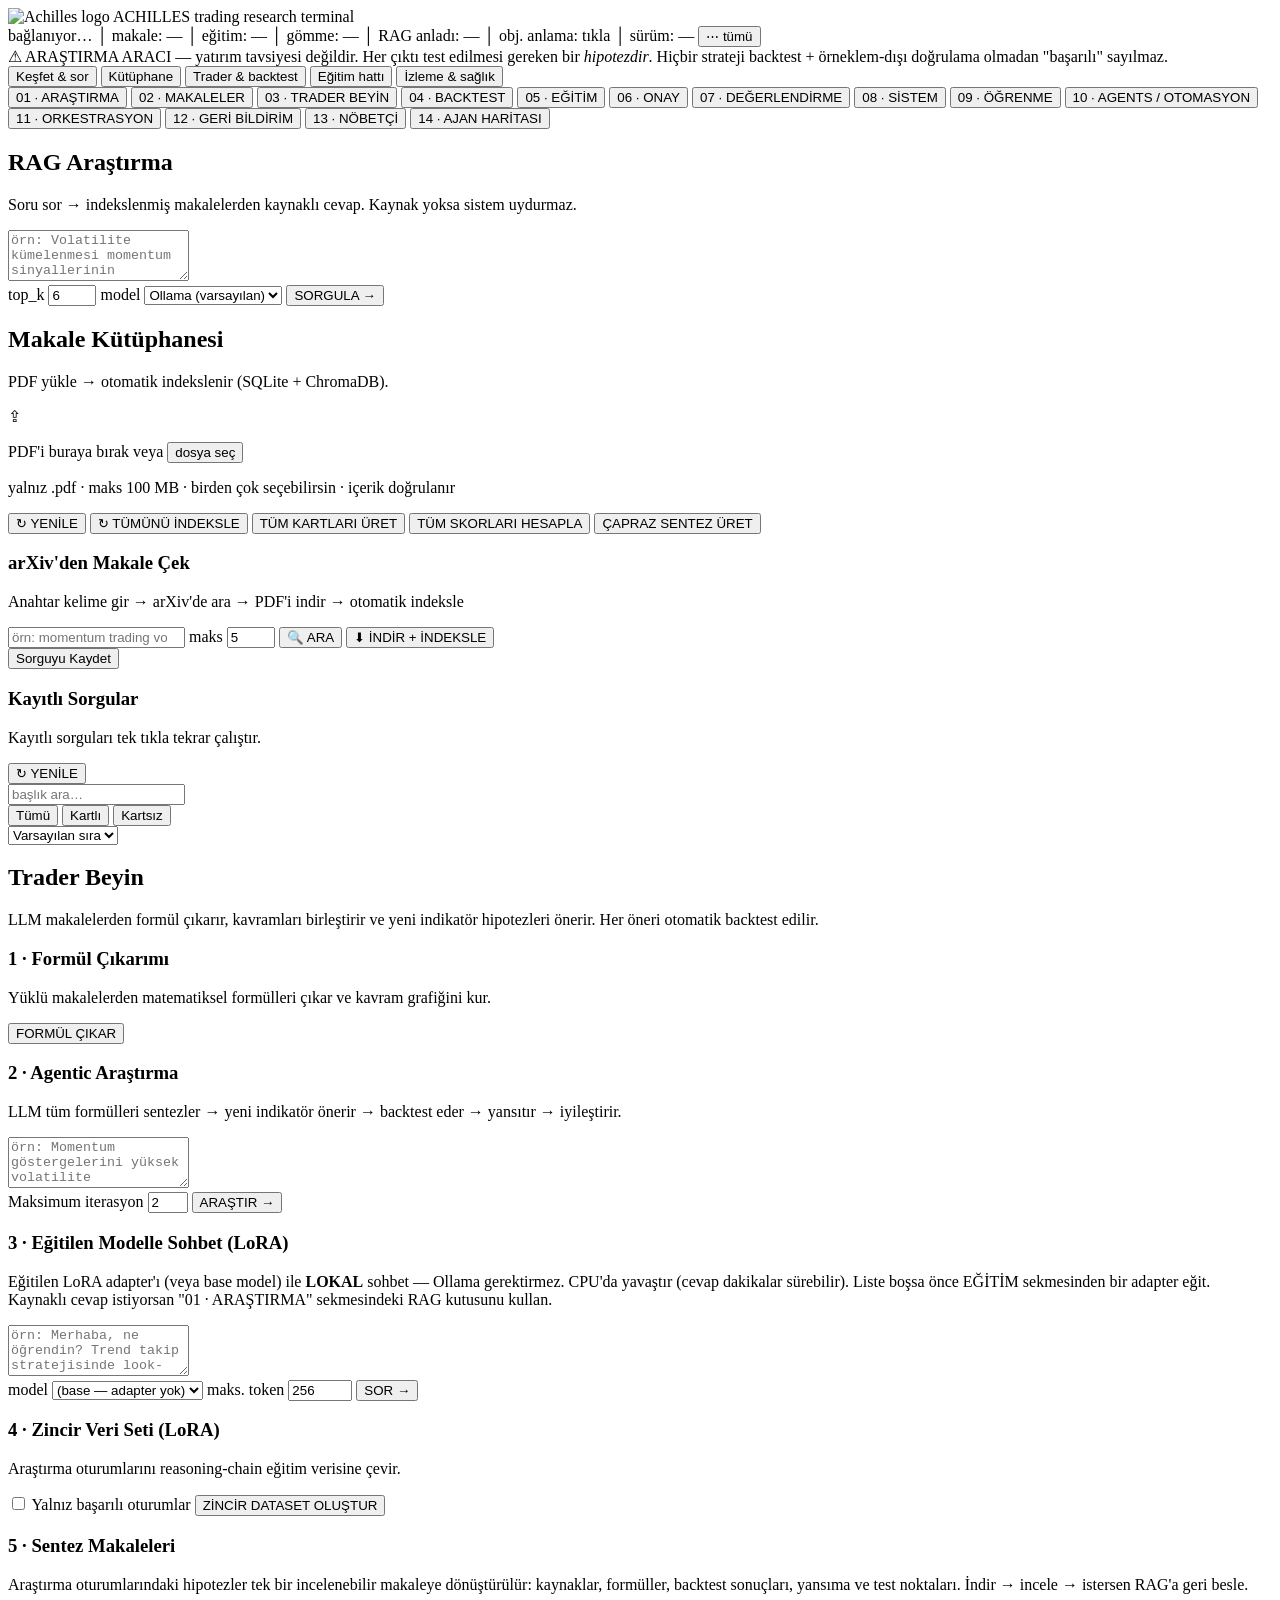
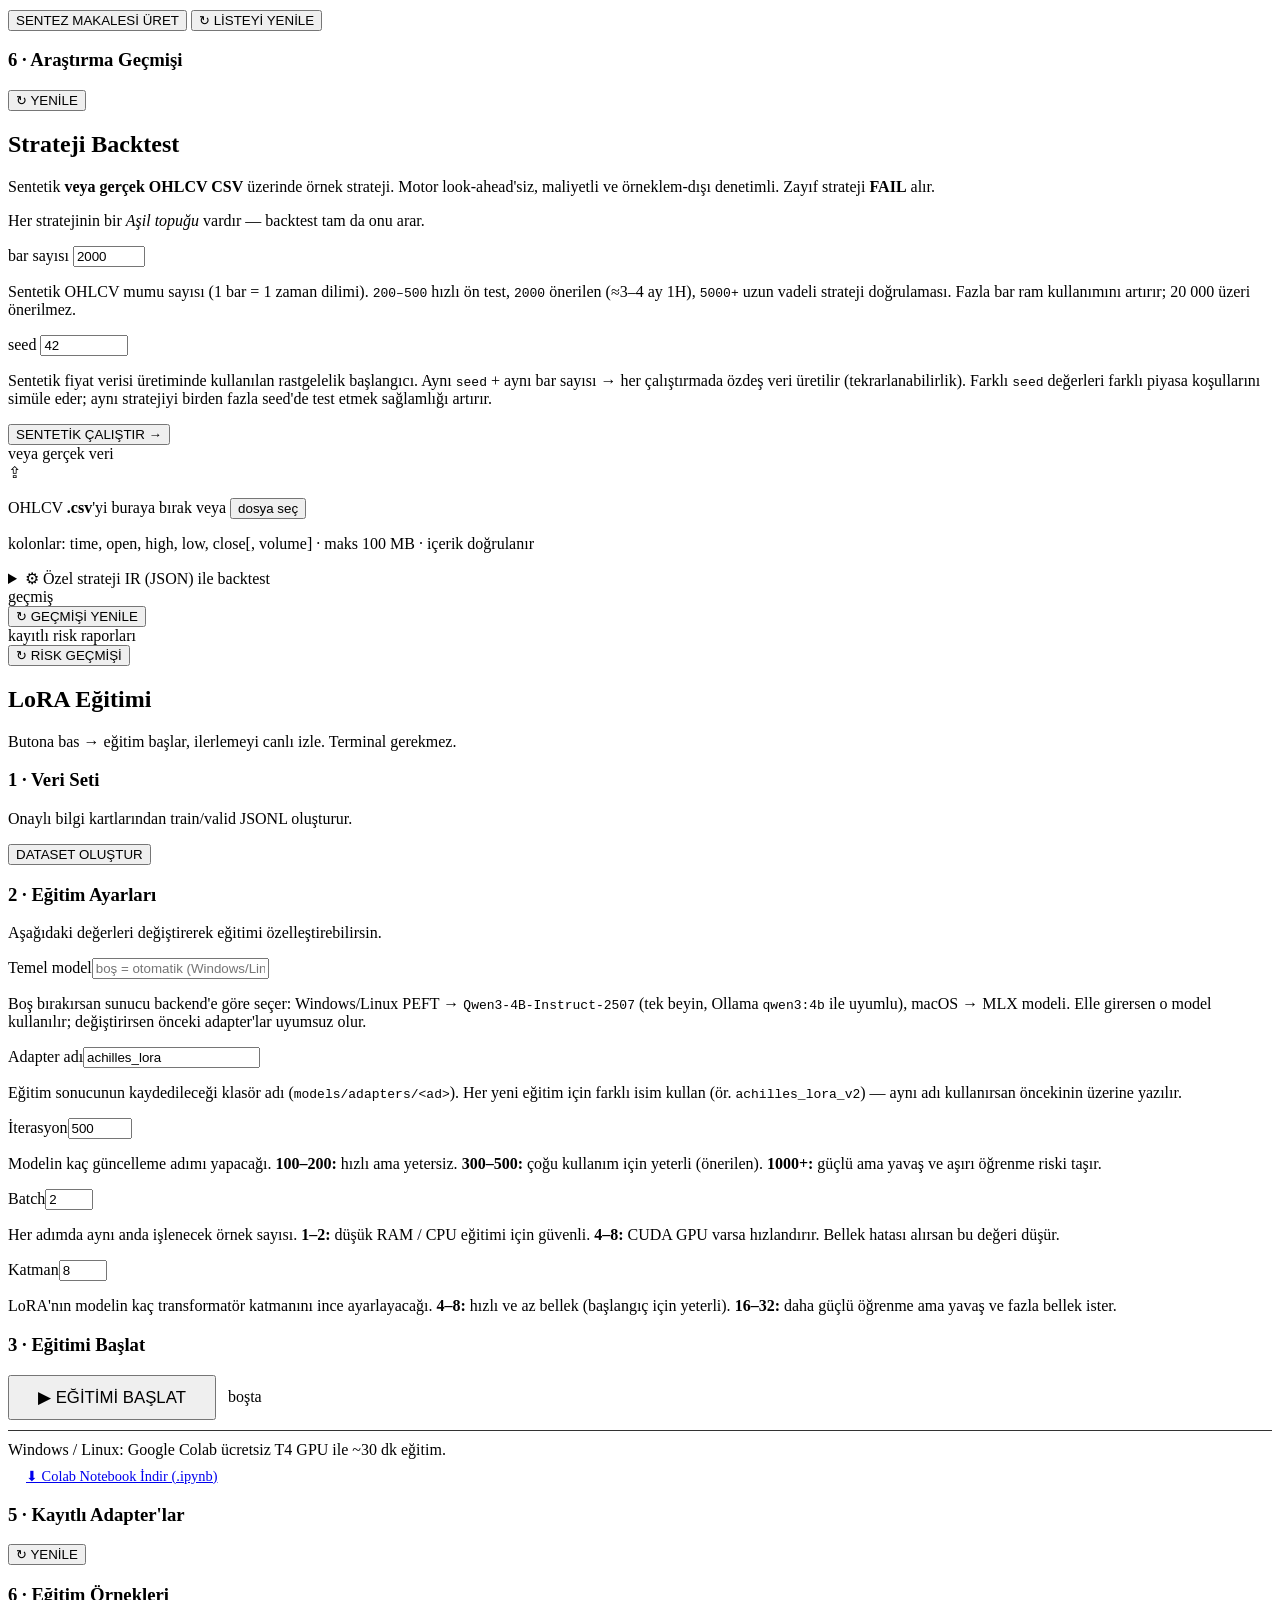
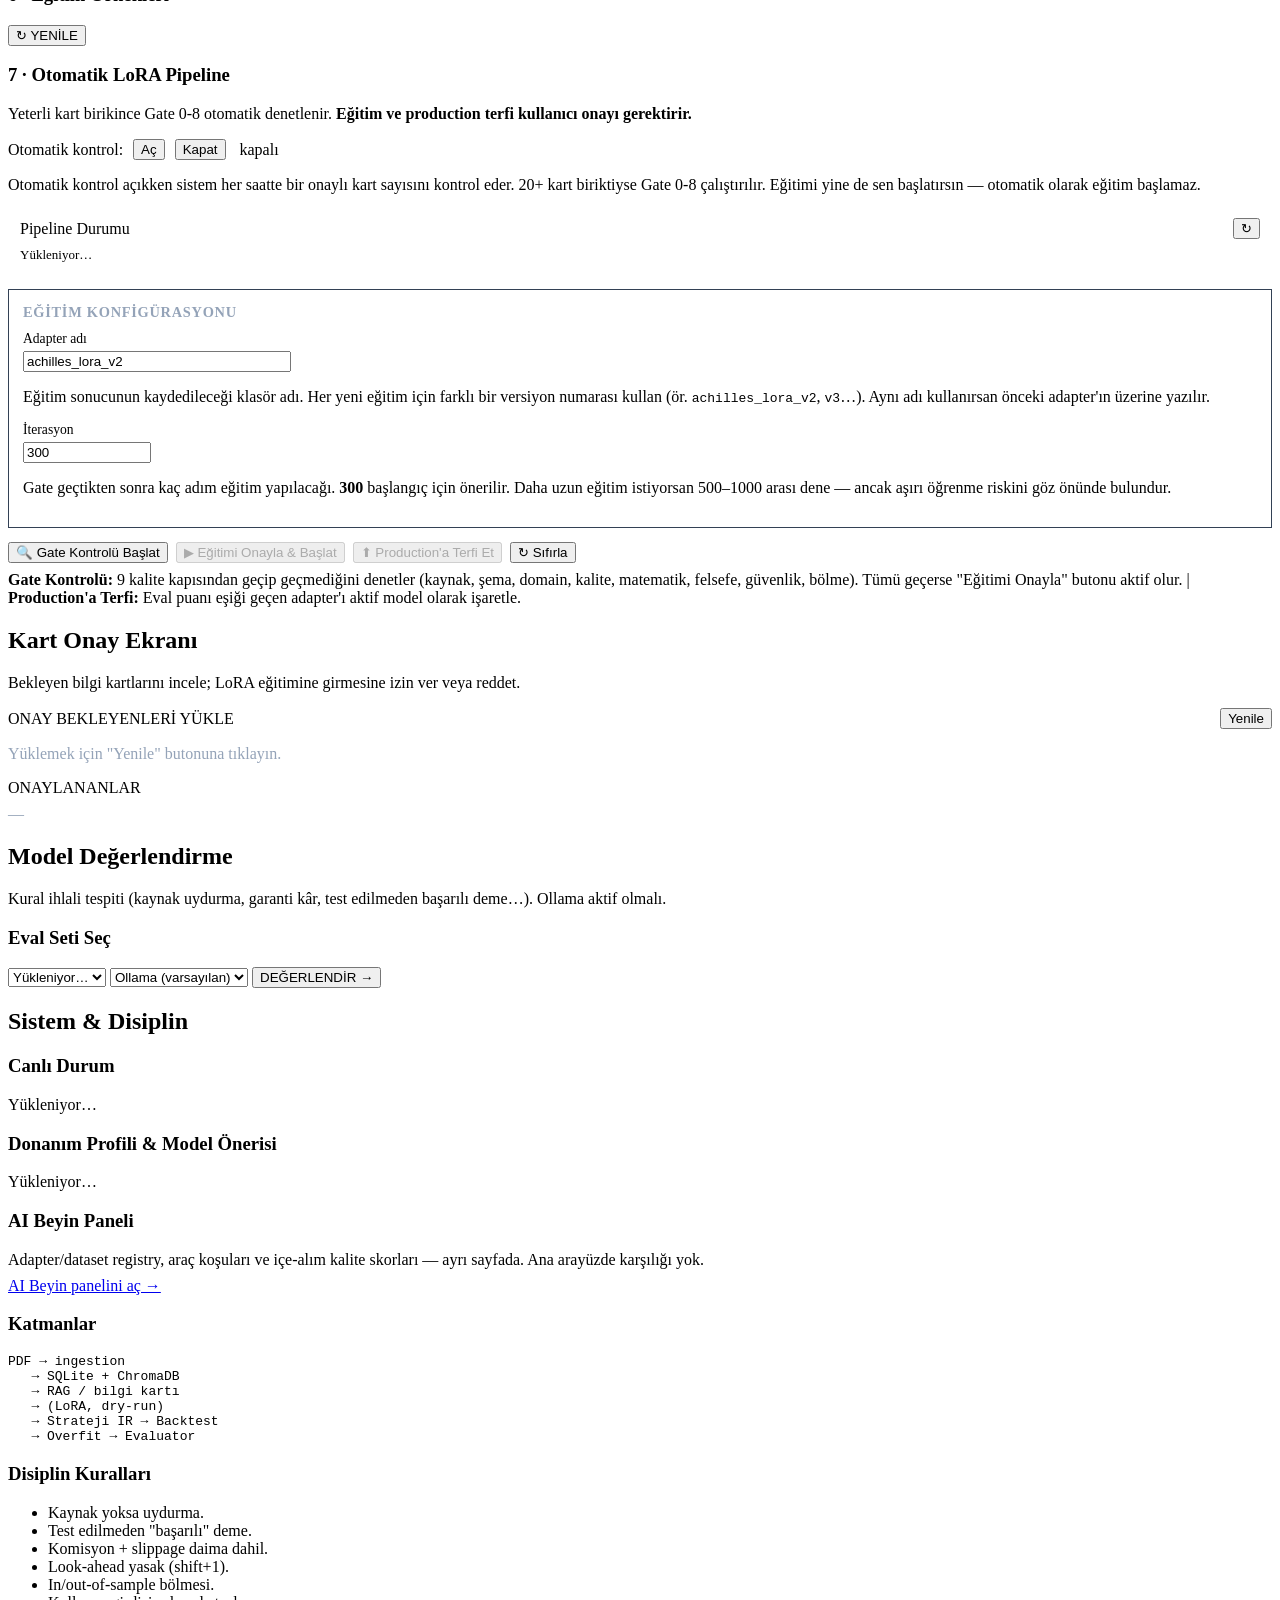
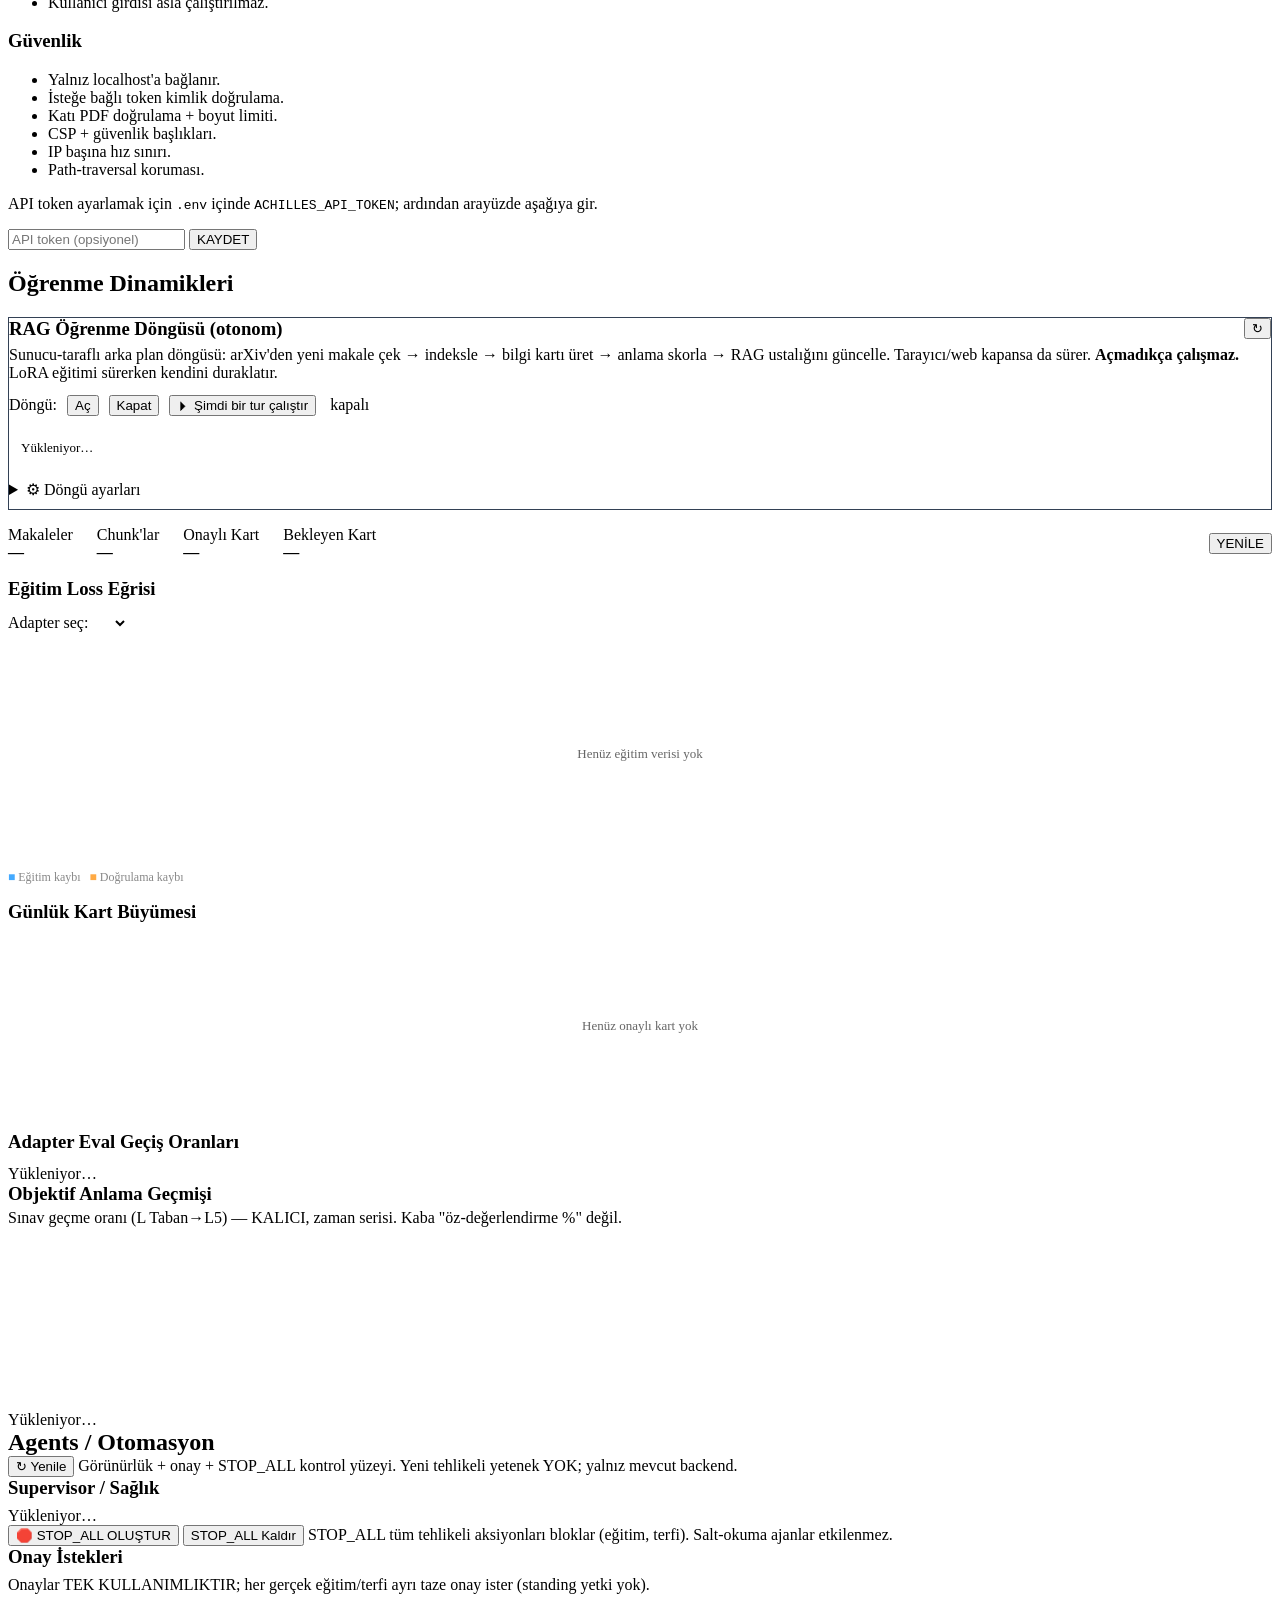
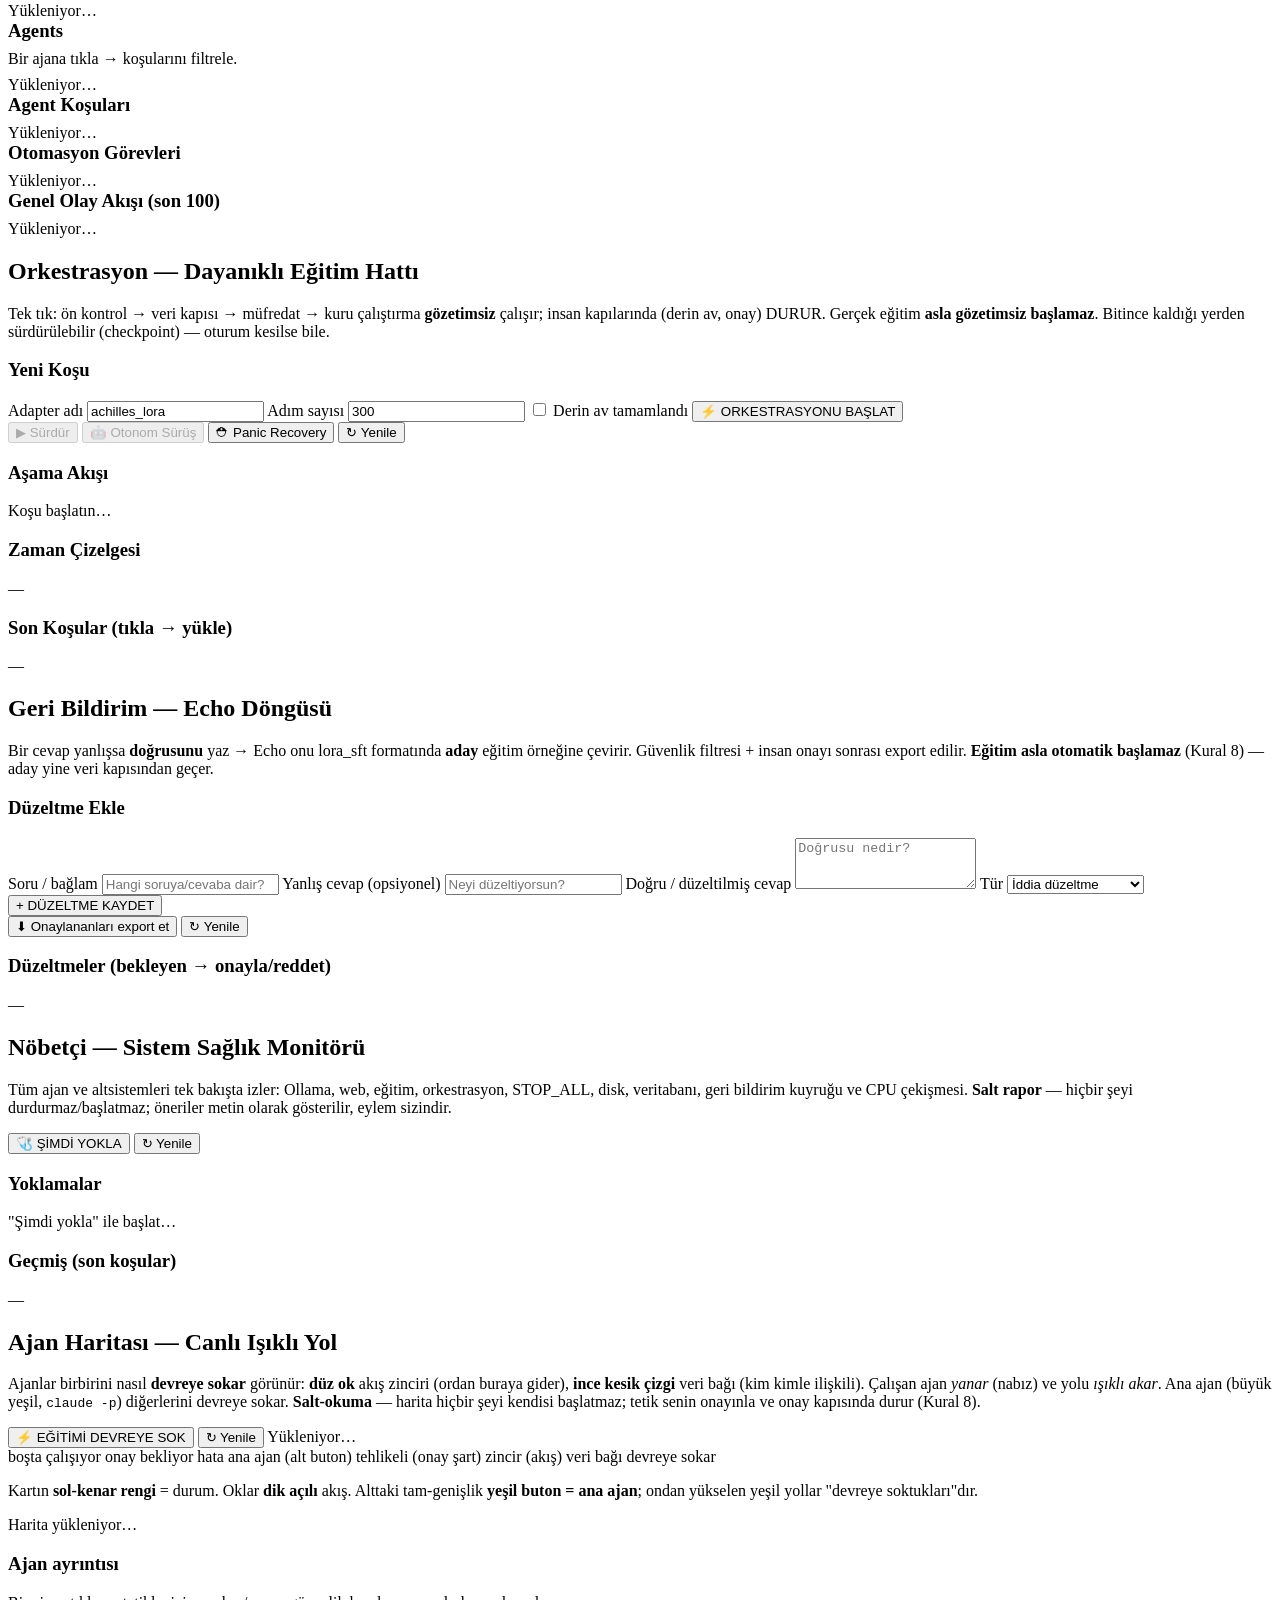
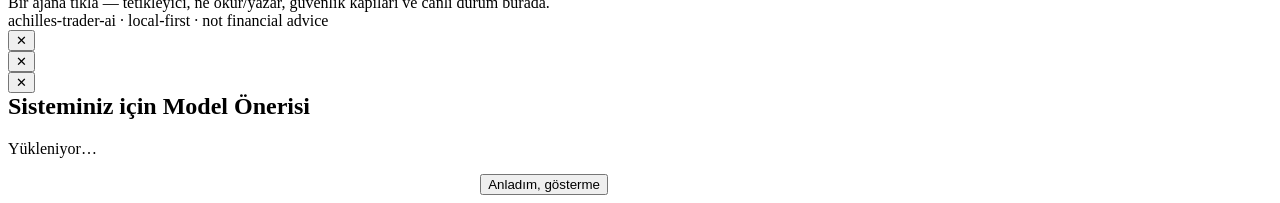
==== app/web/static/index.html @ fc2fed93 "refactor(web): arayüz sadelestirme — RLM sekmesi, yarim form ve ulasilamayan dosyalar Kullanici iste" ====
<!doctype html>
<html lang="tr">
  <head>
    <meta charset="utf-8" />
    <meta name="viewport" content="width=device-width, initial-scale=1" />
    <title>ACHILLES — Trading Research Terminal</title>
    <link rel="stylesheet" href="/assets/app.css?v=9" />
  </head>
  <body>

    <header class="topbar">
      <div class="brand">
        <img class="brand-logo" src="/assets/achilles-logo.jpg" alt="Achilles logo" />
        <span class="brand-name">ACHILLES</span>
        <span class="brand-sub">trading research terminal</span>
      </div>
      <div class="status-strip" id="statusStrip">
        <span class="dot dot-idle" id="connDot"></span>
        <span id="connText">bağlanıyor…</span>
        <span class="sep">│</span>
        <span id="paperCount" class="muted">makale: —</span>
        <span class="sep">│</span>
        <span id="trainBadge" class="muted" title="LoRA eğitim durumu (gerçek süreç — web veya detached/CLI)">eğitim: —</span>
        <span id="statusExtra" class="status-extra collapsed">
          <span class="sep">│</span>
          <span id="embedMode" class="muted">gömme: —</span>
          <span class="sep">│</span>
          <span id="ragMastery" class="muted" title="RAG kaç makaleyi içerik kartına dönüştürüp anladı + eğitim hazırlığı">RAG anladı: —</span>
          <span class="sep">│</span>
          <span id="objUnderstanding" class="muted clickable" title="Objektif anlama skoru — L3/L4 sınav geçme oranı (LLM gerekir; tıkla hesapla). Kaba öz-değerlendirmenin yerine objektif kanıt.">obj. anlama: tıkla</span>
          <span class="sep">│</span>
          <span id="versionBadge" class="muted" title="Sürüm durumu — bu makine GitHub 'main' ile güncel mi? (geride kalırsa uyarır)">sürüm: —</span>
        </span>
        <button type="button" id="statusMoreBtn" class="status-more" aria-expanded="false" title="Diğer göstergeleri göster/gizle">⋯ tümü</button>
      </div>
    </header>

    <div class="disclaimer">
      ⚠ ARAŞTIRMA ARACI — yatırım tavsiyesi değildir. Her çıktı test edilmesi
      gereken bir <em>hipotezdir</em>. Hiçbir strateji backtest + örneklem-dışı
      doğrulama olmadan "başarılı" sayılmaz.
    </div>

    <nav class="groups" id="groupNav" aria-label="Bölüm grupları">
      <button class="group-btn active" data-group="kesfet">Keşfet &amp; sor</button>
      <button class="group-btn" data-group="kutuphane">Kütüphane</button>
      <button class="group-btn" data-group="trader">Trader &amp; backtest</button>
      <button class="group-btn" data-group="egitim">Eğitim hattı</button>
      <button class="group-btn" data-group="izleme">İzleme &amp; sağlık</button>
    </nav>

    <nav class="tabs" id="tabs">
      <button class="tab active" data-tab="research"><span class="tab-num">01</span> · ARAŞTIRMA</button>
      <button class="tab" data-tab="papers"><span class="tab-num">02</span> · MAKALELER</button>
      <button class="tab" data-tab="trader"><span class="tab-num">03</span> · TRADER BEYİN</button>
      <button class="tab" data-tab="backtest"><span class="tab-num">04</span> · BACKTEST</button>
      <button class="tab" data-tab="training"><span class="tab-num">05</span> · EĞİTİM</button>
      <button class="tab" data-tab="review"><span class="tab-num">06</span> · ONAY</button>
      <button class="tab" data-tab="eval"><span class="tab-num">07</span> · DEĞERLENDİRME</button>
      <button class="tab" data-tab="about"><span class="tab-num">08</span> · SİSTEM</button>
      <button class="tab" data-tab="learning"><span class="tab-num">09</span> · ÖĞRENME</button>
      <button class="tab" data-tab="agents"><span class="tab-num">10</span> · AGENTS / OTOMASYON</button>
      <button class="tab" data-tab="orchestration"><span class="tab-num">11</span> · ORKESTRASYON</button>
      <button class="tab" data-tab="feedback"><span class="tab-num">12</span> · GERİ BİLDİRİM</button>
      <button class="tab" data-tab="sentinel"><span class="tab-num">13</span> · NÖBETÇİ</button>
      <button class="tab" data-tab="agentmap"><span class="tab-num">14</span> · AJAN HARİTASI</button>
    </nav>

    <main>
      <div class="next-step" id="nextStep" style="display:none">
        <span class="next-step-icon" aria-hidden="true">→</span>
        <span id="nextStepText"></span>
      </div>

      <!-- RESEARCH -->
      <section class="panel active" id="panel-research">
        <div class="intro-banner" id="introBanner" style="display:none">
          <button class="intro-close" id="introClose" type="button" aria-label="Bu açıklamayı kapat">✕</button>
          <h3>Achilles nasıl çalışır? · 3 adım</h3>
          <ol class="intro-steps">
            <li><strong>Makale ekle</strong> — <em>Kütüphane</em>'de PDF yükle ya da arXiv'den çek.</li>
            <li><strong>Soru sor</strong> — <em>Keşfet &amp; sor</em>'da kaynaklı cevap al (kaynak yoksa sistem uydurmaz).</li>
            <li><strong>Backtest et</strong> — <em>Trader &amp; backtest</em>'te stratejiyi maliyet+slippage dahil, look-ahead'siz sına.</li>
          </ol>
          <p class="intro-foot">Araştırma aracıdır, yatırım tavsiyesi değildir. Her panel üstündeki "Sonraki adım" şeridi yol gösterir.</p>
        </div>
        <div class="panel-head">
          <h2>RAG Araştırma</h2>
          <p class="muted">
            Soru sor → indekslenmiş makalelerden kaynaklı cevap. Kaynak yoksa
            sistem uydurmaz.
          </p>
        </div>
        <form id="askForm" class="ask-form">
          <textarea
            id="question"
            rows="3"
            maxlength="2000"
            placeholder="örn: Volatilite kümelenmesi momentum sinyallerinin kalıcılığını nasıl etkiler?"
          ></textarea>
          <div class="ask-row">
            <label class="topk">
              <span class="jargon" title="Cevap için kaç kaynak parçası (chunk) getirileceği. Yüksek değer = daha çok bağlam ama daha yavaş.">top_k</span>
              <input type="number" id="topk" min="1" max="20" value="6" />
            </label>
            <label class="adapter-select-label">
              model
              <select id="adapterSelect">
                <option value="">Ollama (varsayılan)</option>
              </select>
            </label>
            <button type="submit" class="btn btn-primary" id="askBtn">
              SORGULA →
            </button>
          </div>
        </form>
        <div id="askResult" class="result hidden"></div>
      </section>

      <!-- PAPERS -->
      <section class="panel" id="panel-papers">
        <div class="panel-head">
          <h2>Makale Kütüphanesi</h2>
          <p class="muted">PDF yükle → otomatik indekslenir (SQLite + ChromaDB).</p>
        </div>
        <div class="upload-zone" id="uploadZone">
          <input type="file" id="pdfInput" accept="application/pdf" multiple hidden />
          <div class="upload-inner">
            <span class="upload-icon">⇪</span>
            <p>PDF'i buraya bırak veya <button class="link" id="browseBtn">dosya seç</button></p>
            <p class="muted small" id="pdfHint">yalnız .pdf · maks 100&nbsp;MB · birden çok seçebilirsin · içerik doğrulanır</p>
          </div>
        </div>
        <div class="toolbar">
          <button class="btn" id="refreshPapers">↻ YENİLE</button>
          <button class="btn" id="reindexBtn">↻ TÜMÜNÜ İNDEKSLE</button>
          <button class="btn" id="batchCardBtn">TÜM KARTLARI ÜRET</button>
          <button class="btn" id="batchScoreBtn">TÜM SKORLARI HESAPLA</button>
          <button class="btn" id="crossSynthesisBtn">ÇAPRAZ SENTEZ ÜRET</button>
        </div>
        <div id="batchCardResult" class="result hidden"></div>
        <div id="batchScoreResult" class="result hidden"></div>
        <div id="crossSynthesisResult" class="result hidden"></div>

        <!-- arXiv arama kutusu -->
        <div class="arxiv-section">
          <h3 class="arxiv-heading">arXiv'den Makale Çek</h3>
          <p class="muted small">Anahtar kelime gir → arXiv'de ara → PDF'i indir → otomatik indeksle</p>
          <div class="arxiv-form">
            <input type="search" id="arxivQuery" placeholder="örn: momentum trading volatility RSI" maxlength="200" autocomplete="off" />
            <label class="arxiv-max">
              maks
              <input type="number" id="arxivMax" min="1" max="20" value="5" />
            </label>
            <button class="btn" id="arxivSearchBtn">🔍 ARA</button>
            <button class="btn btn-primary" id="arxivFetchBtn">⬇ İNDİR + İNDEKSLE</button>
          </div>
          <div id="arxivResult" class="result hidden"></div>
          <div class="arxiv-save-row">
            <button class="btn" id="arxivSaveBtn" title="Mevcut sorguyu kütüphaneye kaydet">Sorguyu Kaydet</button>
          </div>
        </div>

        <div class="arxiv-section">
          <h3 class="arxiv-heading">Kayıtlı Sorgular</h3>
          <p class="muted small">Kayıtlı sorguları tek tıkla tekrar çalıştır.</p>
          <button class="btn" id="refreshArxivQueries">↻ YENİLE</button>
          <div id="arxivQueriesList"></div>
        </div>

        <div class="filter-bar">
          <input type="search" id="paperSearch" placeholder="başlık ara…" autocomplete="off" />
          <div class="filter-group" id="cardFilter" role="group" aria-label="Kart filtresi">
            <button class="filter-btn active" data-filter="all">Tümü</button>
            <button class="filter-btn" data-filter="card">Kartlı</button>
            <button class="filter-btn" data-filter="nocard">Kartsız</button>
          </div>
          <select id="paperSort" aria-label="Sıralama">
            <option value="default">Varsayılan sıra</option>
            <option value="title-asc">Başlık A→Z</option>
            <option value="title-desc">Başlık Z→A</option>
            <option value="card-first">Kartlı önce</option>
            <option value="nocard-first">Kartsız önce</option>
          </select>
        </div>
        <div id="papersList" class="papers-list"></div>
      </section>

      <!-- TRADER BEYİN -->
      <section class="panel" id="panel-trader">
        <div class="panel-head">
          <h2>Trader Beyin</h2>
          <p class="muted">
            LLM makalelerden formül çıkarır, kavramları birleştirir ve yeni
            indikatör hipotezleri önerir. Her öneri otomatik backtest edilir.
          </p>
        </div>

        <!-- Formül Çıkarımı -->
        <div class="training-section">
          <h3>1 · Formül Çıkarımı</h3>
          <p class="muted small">Yüklü makalelerden matematiksel formülleri çıkar ve kavram grafiğini kur.</p>
          <button class="btn btn-primary" id="extractFormulasBtn">FORMÜL ÇIKAR</button>
          <div id="extractResult" class="result hidden"></div>
          <div id="formulasList" class="formulas-list"></div>
        </div>

        <!-- Araştırma Döngüsü -->
        <div class="training-section">
          <h3>2 · <span class="jargon" title="Agentic = kendi kendine adım adım çalışan AI döngüsü: formülleri sentezler → indikatör önerir → backtest eder → sonuca göre kendini iyileştirir.">Agentic</span> Araştırma</h3>
          <p class="muted small">
            LLM tüm formülleri sentezler → yeni indikatör önerir → backtest eder → yansıtır → iyileştirir.
          </p>
          <div class="research-form">
            <textarea id="researchQuestion" rows="3" maxlength="1000"
              placeholder="örn: Momentum göstergelerini yüksek volatilite dönemlerinde nasıl filtreleriz? RSI + ATR kombinasyonu çalışır mı?"></textarea>
            <div class="research-row">
              <label>Maksimum iterasyon
                <input type="number" id="researchIter" min="1" max="5" value="2" />
              </label>
              <button class="btn btn-primary" id="runResearchBtn">ARAŞTIR →</button>
            </div>
          </div>
          <div id="researchResult" class="result hidden"></div>
        </div>

        <!-- Eğitilen Modelle Sohbet -->
        <div class="training-section">
          <h3>3 · Eğitilen Modelle Sohbet (LoRA)</h3>
          <p class="muted small">
            Eğitilen LoRA adapter'ı (veya base model) ile <strong>LOKAL</strong> sohbet —
            Ollama gerektirmez. CPU'da yavaştır (cevap dakikalar sürebilir). Liste boşsa
            önce EĞİTİM sekmesinden bir adapter eğit. Kaynaklı cevap istiyorsan
            "01 · ARAŞTIRMA" sekmesindeki RAG kutusunu kullan.
          </p>
          <form id="loraChatForm" class="ask-form">
            <textarea
              id="loraChatQuestion"
              rows="3"
              maxlength="4000"
              placeholder="örn: Merhaba, ne öğrendin? Trend takip stratejisinde look-ahead bias nasıl önlenir?"
            ></textarea>
            <div class="ask-row">
              <label class="adapter-select-label">
                model
                <select id="loraChatAdapter">
                  <option value="">(base — adapter yok)</option>
                </select>
              </label>
              <label class="topk">
                <span class="jargon" title="Modelin üreteceği en fazla parça (token) sayısı — yaklaşık cevap uzunluğu. Yüksek = daha uzun ama daha yavaş.">maks. token</span>
                <input type="number" id="loraChatMaxTokens" min="16" max="1024" value="256" />
              </label>
              <button type="submit" class="btn btn-primary" id="loraChatBtn">SOR →</button>
            </div>
          </form>
          <div id="loraChatResult" class="result hidden"></div>
        </div>

        <!-- Zincir Veri Seti -->
        <div class="training-section">
          <h3>4 · Zincir Veri Seti (LoRA)</h3>
          <p class="muted small">Araştırma oturumlarını <span class="jargon" title="Reasoning-chain — modelin 'adım adım nasıl düşündüğünü' gösteren akıl-yürütme zinciri; LoRA'ya bu örneklerle muhakeme öğretilir.">reasoning-chain</span> eğitim verisine çevir.</p>
          <label class="filter-btn-label">
            <input type="checkbox" id="onlySuccessful" /> Yalnız başarılı oturumlar
          </label>
          <button class="btn btn-primary" id="buildChainBtn">ZİNCİR DATASET OLUŞTUR</button>
          <div id="chainResult" class="result hidden"></div>
        </div>

        <!-- Sentez Makaleleri -->
        <div class="training-section">
          <h3>5 · Sentez Makaleleri</h3>
          <p class="muted small">
            Araştırma oturumlarındaki hipotezler tek bir incelenebilir makaleye dönüştürülür:
            kaynaklar, formüller, backtest sonuçları, yansıma ve test noktaları.
            İndir → incele → istersen RAG'a geri besle.
          </p>
          <button class="btn btn-primary" id="genSynthPaperBtn">SENTEZ MAKALESİ ÜRET</button>
          <button class="btn" id="refreshSynthPapers">↻ LİSTEYİ YENİLE</button>
          <div id="synthPaperResult" class="result hidden"></div>
          <div id="synthPapersList" class="sessions-list"></div>
        </div>

        <!-- Araştırma Geçmişi -->
        <div class="training-section">
          <h3>6 · Araştırma Geçmişi</h3>
          <button class="btn" id="refreshSessions">↻ YENİLE</button>
          <div id="sessionsList" class="sessions-list"></div>
        </div>
      </section>

      <!-- BACKTEST -->
      <section class="panel" id="panel-backtest">
        <div class="panel-head">
          <h2>Strateji Backtest</h2>
          <p class="muted">
            Sentetik <b>veya gerçek <span class="jargon" title="Open-High-Low-Close-Volume — her zaman diliminin açılış / en yüksek / en düşük / kapanış (ve hacim) fiyatı; standart fiyat verisi formatı.">OHLCV</span> CSV</b> üzerinde örnek strateji. Motor
            <span class="jargon" title="Look-ahead bias — geleceğin verisini yanlışlıkla bugünün kararına sızdırmak. Yasak: pozisyon shift(1) ile gecikmeli uygulanır.">look-ahead'siz</span>, maliyetli ve <span class="jargon" title="Out-of-sample: stratejinin görmediği veri üzerinde test — ezberi gerçek başarıdan ayırır (overfit denetimi).">örneklem-dışı</span> denetimli. Zayıf strateji
            <b>FAIL</b> alır.
          </p>
          <p class="achilles-heel">Her stratejinin bir <em>Aşil topuğu</em> vardır — backtest tam da onu arar.</p>
        </div>
        <form id="btForm" class="bt-form">
          <div class="setting-group">
            <label>
              bar sayısı
              <input type="number" id="nBars" min="200" max="20000" value="2000" />
            </label>
            <p class="setting-desc">
              Sentetik OHLCV mumu sayısı (1 bar = 1 zaman dilimi). <code>200–500</code> hızlı ön test,
              <code>2000</code> önerilen (≈3–4 ay 1H), <code>5000+</code> uzun vadeli strateji doğrulaması.
              Fazla bar ram kullanımını artırır; 20 000 üzeri önerilmez.
            </p>
          </div>
          <div class="setting-group">
            <label>
              seed
              <input type="number" id="seed" min="0" max="9999999" value="42" />
            </label>
            <p class="setting-desc">
              Sentetik fiyat verisi üretiminde kullanılan rastgelelik başlangıcı.
              Aynı <code>seed</code> + aynı bar sayısı → her çalıştırmada özdeş veri üretilir (tekrarlanabilirlik).
              Farklı <code>seed</code> değerleri farklı piyasa koşullarını simüle eder; aynı stratejiyi
              birden fazla seed'de test etmek sağlamlığı artırır.
            </p>
          </div>
          <button type="submit" class="btn btn-primary" id="btBtn">SENTETİK ÇALIŞTIR →</button>
        </form>

        <div class="bt-divider"><span>veya gerçek veri</span></div>

        <div class="upload-zone" id="csvZone">
          <input type="file" id="csvInput" accept=".csv,text/csv" hidden />
          <div class="upload-inner">
            <span class="upload-icon">⇪</span>
            <p>OHLCV <b>.csv</b>'yi buraya bırak veya
              <button class="link" id="csvBrowse" type="button">dosya seç</button></p>
            <p class="muted small" id="csvHint">
              kolonlar: time, open, high, low, close[, volume] · maks 100&nbsp;MB · içerik doğrulanır
            </p>
          </div>
        </div>

        <div id="btResult" class="result hidden"></div>

        <details class="bt-custom-section">
          <summary class="bt-custom-toggle">⚙ Özel <span class="jargon" title="StrategyIR — stratejinin makineye okunur JSON tarifi (indikatörler, giriş/çıkış kuralları, maliyetler). Kod değil güvenli veri; eval/exec yok.">strateji IR (JSON)</span> ile backtest</summary>
          <div class="bt-custom-body">
            <p class="muted small">
              Geçerli bir StrategyIR JSON'u yapıştır. Boş bırakırsan örnek EMA/RSI stratejisi kullanılır.
            </p>
            <textarea id="customIR" rows="8" placeholder='{"name":"my_strat","market":"XAUUSD","timeframe":"15m","indicators":[{"name":"EMA","period":20},{"name":"EMA","period":50},{"name":"RSI","period":14},{"name":"ATR","period":14}],"entry_rules":["ema_20 > ema_50","rsi_14 > 55"],"exit_rules":["ema_20 < ema_50","rsi_14 < 45"],"risk":{"stop_loss":"2 * ATR"},"costs":{"commission":0.0005,"slippage":0.0005}}'></textarea>
            <div class="bt-custom-row">
              <div class="setting-group" style="flex:1;min-width:140px">
                <label>bar sayısı <input type="number" id="customNBars" min="200" max="20000" value="2000" /></label>
                <p class="setting-desc">Kaç mum üretilsin? <code>2000</code> önerilen.</p>
              </div>
              <div class="setting-group" style="flex:1;min-width:140px">
                <label>seed <input type="number" id="customSeed" min="0" max="9999999" value="42" /></label>
                <p class="setting-desc">Aynı seed → aynı sentetik veri; farklı seed → farklı senaryo.</p>
              </div>
              <button class="btn btn-primary" id="customBtBtn" style="align-self:flex-start;margin-top:4px">ÖZEL IR ÇALIŞTIR →</button>
            </div>
          </div>
        </details>

        <div class="bt-divider"><span>geçmiş</span></div>
        <button class="btn" id="refreshHistory">↻ GEÇMİŞİ YENİLE</button>
        <div id="btHistory" class="bt-history"></div>

        <div class="bt-divider"><span>kayıtlı risk raporları</span></div>
        <button class="btn" id="refreshRiskReports">↻ RİSK GEÇMİŞİ</button>
        <div id="riskReportsList" class="risk-reports-list"></div>
      </section>

      <!-- TRAINING -->
      <section class="panel" id="panel-training">
        <div class="panel-head">
          <h2><span class="jargon" title="Low-Rank Adaptation — büyük modeli baştan eğitmeden, küçük bir 'adapter' katmanıyla yerel olarak ince ayarlama yöntemi.">LoRA</span> Eğitimi</h2>
          <p class="muted">Butona bas → eğitim başlar, ilerlemeyi canlı izle. Terminal gerekmez.</p>
        </div>

        <!-- 1. Dataset -->
        <div class="training-section">
          <h3>1 · Veri Seti</h3>
          <p class="muted small">Onaylı bilgi kartlarından train/valid JSONL oluşturur.</p>
          <button class="btn btn-primary" id="buildDatasetBtn">DATASET OLUŞTUR</button>
          <div id="trainingStatus" class="muted small" style="margin-top:8px"></div>
          <div id="datasetResult" class="result hidden"></div>
        </div>

        <!-- 2. Ayarlar -->
        <div class="training-section">
          <h3>2 · Eğitim Ayarları</h3>
          <p class="muted small">Aşağıdaki değerleri değiştirerek eğitimi özelleştirebilirsin.</p>
          <div class="dry-run-form">
            <div class="setting-group">
              <label>Temel model<input type="text" id="drBaseModel" value="" placeholder="boş = otomatik (Windows/Linux: 4B brain, macOS: MLX)" /></label>
              <p class="setting-desc">Boş bırakırsan sunucu backend'e göre seçer: Windows/Linux PEFT → <code>Qwen3-4B-Instruct-2507</code> (tek beyin, Ollama <code>qwen3:4b</code> ile uyumlu), macOS → MLX modeli. Elle girersen o model kullanılır; değiştirirsen önceki adapter'lar uyumsuz olur.</p>
            </div>
            <div class="setting-group">
              <label>Adapter adı<input type="text" id="trAdapterName" value="achilles_lora" /></label>
              <p class="setting-desc">Eğitim sonucunun kaydedileceği klasör adı (<code>models/adapters/&lt;ad&gt;</code>). Her yeni eğitim için farklı isim kullan (ör. <code>achilles_lora_v2</code>) — aynı adı kullanırsan öncekinin üzerine yazılır.</p>
            </div>
            <div class="setting-group">
              <label>İterasyon<input type="number" id="drIterations" min="50" max="5000" value="500" /></label>
              <p class="setting-desc">Modelin kaç güncelleme adımı yapacağı. <strong>100–200:</strong> hızlı ama yetersiz. <strong>300–500:</strong> çoğu kullanım için yeterli (önerilen). <strong>1000+:</strong> güçlü ama yavaş ve aşırı öğrenme riski taşır.</p>
            </div>
            <div class="setting-group">
              <label>Batch<input type="number" id="drBatch" min="1" max="16" value="2" /></label>
              <p class="setting-desc">Her adımda aynı anda işlenecek örnek sayısı. <strong>1–2:</strong> düşük RAM / CPU eğitimi için güvenli. <strong>4–8:</strong> CUDA GPU varsa hızlandırır. Bellek hatası alırsan bu değeri düşür.</p>
            </div>
            <div class="setting-group">
              <label>Katman<input type="number" id="drLayers" min="1" max="64" value="8" /></label>
              <p class="setting-desc">LoRA'nın modelin kaç transformatör katmanını ince ayarlayacağı. <strong>4–8:</strong> hızlı ve az bellek (başlangıç için yeterli). <strong>16–32:</strong> daha güçlü öğrenme ama yavaş ve fazla bellek ister.</p>
            </div>
          </div>
        </div>

        <!-- 3. Başlat -->
        <div class="training-section">
          <h3>3 · Eğitimi Başlat</h3>
          <div style="display:flex;gap:12px;align-items:center;flex-wrap:wrap;margin-bottom:10px">
            <button class="btn btn-primary" id="startTrainBtn" style="font-size:1.05rem;padding:10px 28px">&#9654; EĞİTİMİ BAŞLAT</button>
            <button class="btn" id="stopTrainBtn" style="display:none;padding:10px 20px">&#9632; DURDUR</button>
            <span id="trainStateLabel" class="badge badge-info">boşta</span>
          </div>
          <div style="border-top:1px solid #333;padding-top:10px;margin-top:4px">
            <p class="muted small" style="margin:0 0 8px">Windows / Linux: Google Colab ücretsiz T4 GPU ile ~30 dk eğitim.</p>
            <a href="/api/training/colab-notebook" download
               class="btn" style="padding:8px 18px;font-size:.9rem">&#11015; Colab Notebook İndir (.ipynb)</a>
          </div>
        </div>

        <!-- 4. Canlı İlerleme -->
        <div class="training-section" id="trainProgressSection" style="display:none">
          <h3>4 · Canlı İlerleme</h3>
          <div id="trainMeta" class="train-meta"></div>
          <div class="train-progress-wrap">
            <div class="train-progress-bar" id="trainProgressBar" style="width:0%"></div>
          </div>
          <div class="train-progress-labels">
            <span id="trainIterLabel">0 / 0 iter</span>
            <span id="trainPctLabel" style="font-weight:700;font-size:1.1rem">0%</span>
          </div>
          <div class="train-loss-row">
            <div class="train-loss-box"><span class="muted small">Eğitim kaybı</span><span id="trainLossVal" class="train-loss-num">—</span></div>
            <div class="train-loss-box"><span class="muted small">Doğrulama kaybı</span><span id="valLossVal" class="train-loss-num">—</span></div>
          </div>
          <div class="train-log-wrap">
            <div class="train-log-head">
              <span class="muted small">Canlı Log</span>
              <button class="btn" id="clearLogBtn" style="padding:2px 8px;font-size:.75rem">temizle</button>
            </div>
            <pre id="trainLog" class="train-log"></pre>
          </div>
        </div>

        <!-- 5. Adapter'lar -->
        <div class="training-section" id="adaptersSection">
          <h3>5 · Kayıtlı <span class="jargon" title="Adapter — LoRA eğitiminin küçük çıktı dosyası; base modele takılıp onu baştan eğitmeden uzmanlaştırır.">Adapter'lar</span></h3>
          <button class="btn" id="refreshAdapters">↻ YENİLE</button>
          <div id="adaptersList" class="adapters-list"></div>
        </div>

        <!-- 6. Örnekler -->
        <div class="training-section">
          <h3>6 · Eğitim Örnekleri</h3>
          <button class="btn" id="refreshExamples">↻ YENİLE</button>
          <div id="examplesList" class="examples-list"></div>
        </div>

        <!-- 7. Auto-LoRA Pipeline -->
        <div class="training-section" id="autoLoraSection">
          <h3>7 · Otomatik LoRA Pipeline</h3>
          <p class="muted small">
            Yeterli kart birikince <span class="jargon" title="Gate 0-8 — eğitim öncesi 9 kalite kapısı (kaynak, şema, domain, matematik, felsefe, güvenlik, bölme…); hepsi geçmeden gerçek eğitim açılmaz.">Gate 0-8</span> otomatik denetlenir.
            <strong>Eğitim ve production terfi kullanıcı onayı gerektirir.</strong>
          </p>

          <!-- Otomatik kontrol aç/kapat -->
          <div style="display:flex;gap:10px;align-items:center;flex-wrap:wrap;margin-bottom:12px">
            <span class="muted small">Otomatik kontrol:</span>
            <button class="btn btn-sm" id="autoLoraEnableBtn">Aç</button>
            <button class="btn btn-sm" id="autoLoraDisableBtn">Kapat</button>
            <span id="autoLoraEnabledLabel" class="badge badge-info" style="margin-left:4px">kapalı</span>
          </div>
          <p class="setting-desc" style="margin-bottom:12px">Otomatik kontrol açıkken sistem her saatte bir onaylı kart sayısını kontrol eder. 20+ kart biriktiyse Gate 0-8 çalıştırılır. Eğitimi yine de sen başlatırsın — otomatik olarak eğitim başlamaz.</p>

          <!-- Pipeline durumu -->
          <div class="card" style="padding:12px;margin-bottom:14px">
            <div style="display:flex;justify-content:space-between;align-items:center">
              <span class="muted small">Pipeline Durumu</span>
              <button class="btn btn-sm" id="autoLoraRefreshBtn">↻</button>
            </div>
            <div id="autoLoraStatusBody" style="margin-top:8px;font-size:13px">
              <span class="muted">Yükleniyor…</span>
            </div>
          </div>

          <!-- Eğitim konfigürasyonu -->
          <div class="card" style="padding:14px;margin-bottom:14px;border:1px solid #334155">
            <h4 style="margin:0 0 10px;font-size:.9rem;color:#94a3b8;text-transform:uppercase;letter-spacing:.05em">Eğitim Konfigürasyonu</h4>
            <div class="setting-group" style="margin-bottom:10px">
              <label style="display:flex;flex-direction:column;gap:4px;font-size:.85rem">
                Adapter adı
                <input type="text" id="autoLoraAdapterName" value="achilles_lora_v2" style="max-width:260px" />
              </label>
              <p class="setting-desc">Eğitim sonucunun kaydedileceği klasör adı. Her yeni eğitim için farklı bir versiyon numarası kullan (ör. <code>achilles_lora_v2</code>, <code>v3</code>…). Aynı adı kullanırsan önceki adapter'ın üzerine yazılır.</p>
            </div>
            <div class="setting-group">
              <label style="display:flex;flex-direction:column;gap:4px;font-size:.85rem">
                İterasyon
                <input type="number" id="autoLoraIters" min="50" max="5000" value="300" style="max-width:120px" />
              </label>
              <p class="setting-desc">Gate geçtikten sonra kaç adım eğitim yapılacağı. <strong>300</strong> başlangıç için önerilir. Daha uzun eğitim istiyorsan 500–1000 arası dene — ancak aşırı öğrenme riskini göz önünde bulundur.</p>
            </div>
          </div>

          <!-- Aksiyon butonları -->
          <div style="display:flex;gap:8px;flex-wrap:wrap">
            <button class="btn" id="autoLoraCheckBtn">🔍 Gate Kontrolü Başlat</button>
            <button class="btn btn-primary" id="autoLoraTrainBtn" disabled>▶ Eğitimi Onayla &amp; Başlat</button>
            <button class="btn" id="autoLoraPromoteBtn" disabled>⬆ Production'a Terfi Et</button>
            <button class="btn" id="autoLoraResetBtn">↻ Sıfırla</button>
          </div>
          <div class="setting-desc" style="margin-top:8px">
            <strong>Gate Kontrolü:</strong> 9 kalite kapısından geçip geçmediğini denetler (kaynak, şema, domain, kalite, matematik, felsefe, güvenlik, bölme). Tümü geçerse "Eğitimi Onayla" butonu aktif olur. |
            <strong>Production'a Terfi:</strong> Eval puanı eşiği geçen adapter'ı aktif model olarak işaretle.
          </div>
          <div id="autoLoraMsg" class="result hidden" style="margin-top:10px"></div>
        </div>
      </section>

      <!-- ONAY -->
      <section class="panel" id="panel-review">
        <div class="panel-head">
          <h2>Kart Onay Ekranı</h2>
          <p class="muted">
            Bekleyen bilgi kartlarını incele; LoRA eğitimine girmesine izin ver veya reddet.
          </p>
        </div>

        <div class="card">
          <div style="display:flex;justify-content:space-between;align-items:center;margin-bottom:12px">
            <span class="badge badge-info">ONAY BEKLEYENLERİ YÜKLE</span>
            <button class="btn" id="btn-load-pending">Yenile</button>
          </div>
          <div id="pending-cards-list">
            <p style="color:#94a3b8">Yüklemek için "Yenile" butonuna tıklayın.</p>
          </div>
        </div>

        <div class="card" style="margin-top:12px">
          <span class="badge badge-success">ONAYLANANLAR</span>
          <div id="approved-cards-summary" style="margin-top:8px;color:#94a3b8">—</div>
        </div>
      </section>

      <!-- EVAL -->
      <section class="panel" id="panel-eval">
        <div class="panel-head">
          <h2>Model Değerlendirme</h2>
          <p class="muted">
            Kural ihlali tespiti (kaynak uydurma, garanti kâr, test edilmeden başarılı deme…).
            Ollama aktif olmalı.
          </p>
        </div>

        <div class="training-section">
          <h3>Eval Seti Seç</h3>
          <div class="eval-run-row">
            <select id="evalSetSelect" class="eval-select">
              <option value="">Yükleniyor…</option>
            </select>
            <select id="evalAdapterSelect" class="eval-select">
              <option value="">Ollama (varsayılan)</option>
            </select>
            <button class="btn btn-primary" id="runEvalBtn">DEĞERLENDİR →</button>
          </div>
          <div id="evalResult" class="result hidden"></div>
        </div>
      </section>

      <!-- ABOUT -->
      <section class="panel" id="panel-about">
        <div class="panel-head"><h2>Sistem & Disiplin</h2></div>
        <div class="card" style="margin-bottom:16px">
          <h3>Canlı Durum</h3>
          <div id="systemStatusDisplay" class="muted small">Yükleniyor…</div>
        </div>
        <div class="card" style="margin-bottom:16px" id="hwProfileCard">
          <h3>Donanım Profili & Model Önerisi</h3>
          <div id="hwProfileBody" class="muted small">Yükleniyor…</div>
        </div>
        <div class="card" style="margin-bottom:16px">
          <h3>AI Beyin Paneli</h3>
          <p class="muted small" style="margin:0 0 .5rem">
            Adapter/dataset registry, araç koşuları ve içe-alım kalite skorları —
            ayrı sayfada. Ana arayüzde karşılığı yok.
          </p>
          <a class="btn" href="/ai-brain" target="_blank" rel="noopener">AI Beyin panelini aç →</a>
        </div>
        <div class="about-grid">
          <div class="card">
            <h3>Katmanlar</h3>
            <pre class="ascii">PDF → ingestion
   → SQLite + ChromaDB
   → RAG / bilgi kartı
   → (LoRA, dry-run)
   → Strateji IR → Backtest
   → Overfit → Evaluator</pre>
          </div>
          <div class="card">
            <h3>Disiplin Kuralları</h3>
            <ul class="rules">
              <li>Kaynak yoksa uydurma.</li>
              <li>Test edilmeden "başarılı" deme.</li>
              <li>Komisyon + slippage daima dahil.</li>
              <li>Look-ahead yasak (shift+1).</li>
              <li>In/out-of-sample bölmesi.</li>
              <li>Kullanıcı girdisi asla çalıştırılmaz.</li>
            </ul>
          </div>
          <div class="card">
            <h3>Güvenlik</h3>
            <ul class="rules">
              <li>Yalnız localhost'a bağlanır.</li>
              <li>İsteğe bağlı token kimlik doğrulama.</li>
              <li>Katı PDF doğrulama + boyut limiti.</li>
              <li>CSP + güvenlik başlıkları.</li>
              <li>IP başına hız sınırı.</li>
              <li>Path-traversal koruması.</li>
            </ul>
          </div>
        </div>
        <p class="muted small">
          API token ayarlamak için <code>.env</code> içinde
          <code>ACHILLES_API_TOKEN</code>; ardından arayüzde aşağıya gir.
        </p>
        <div class="token-row">
          <input type="password" id="tokenInput" placeholder="API token (opsiyonel)" />
          <button class="btn" id="saveToken">KAYDET</button>
        </div>
      </section>

      <!-- 09 · ÖĞRENME -->
      <section class="panel" id="panel-learning">
        <div class="panel-head"><h2>Öğrenme Dinamikleri</h2></div>

        <!-- RAG Öğrenme Döngüsü (otonom, sunucu-taraflı) -->
        <div class="card" style="margin-bottom:1rem;border:1px solid #334155">
          <div style="display:flex;justify-content:space-between;align-items:center;flex-wrap:wrap;gap:8px">
            <h3 style="margin:0">RAG Öğrenme Döngüsü <span class="muted small">(otonom)</span></h3>
            <button class="btn btn-sm" id="ragLoopRefreshBtn">↻</button>
          </div>
          <p class="muted small" style="margin:.4rem 0 .8rem">
            Sunucu-taraflı arka plan döngüsü: arXiv'den yeni makale çek → indeksle →
            bilgi kartı üret → anlama skorla → RAG ustalığını güncelle. Tarayıcı/web
            kapansa da sürer. <strong>Açmadıkça çalışmaz.</strong> LoRA eğitimi
            sürerken kendini duraklatır.
          </p>

          <div style="display:flex;gap:10px;align-items:center;flex-wrap:wrap;margin-bottom:12px">
            <span class="muted small">Döngü:</span>
            <button class="btn btn-sm" id="ragLoopEnableBtn">Aç</button>
            <button class="btn btn-sm" id="ragLoopDisableBtn">Kapat</button>
            <button class="btn btn-sm btn-primary" id="ragLoopRunOnceBtn">⏵ Şimdi bir tur çalıştır</button>
            <span id="ragLoopEnabledLabel" class="badge badge-info" style="margin-left:4px">kapalı</span>
          </div>

          <div class="card" style="padding:12px;margin-bottom:12px">
            <div id="ragLoopStatusBody" style="font-size:13px"><span class="muted">Yükleniyor…</span></div>
          </div>

          <details>
            <summary class="muted small" style="cursor:pointer">⚙ Döngü ayarları</summary>
            <div style="margin-top:10px;display:grid;grid-template-columns:repeat(auto-fit,minmax(180px,1fr));gap:10px">
              <label style="display:flex;flex-direction:column;gap:4px;font-size:.85rem">Tur aralığı (dk)
                <input type="number" id="ragLoopInterval" min="5" max="1440" value="30" /></label>
              <label style="display:flex;flex-direction:column;gap:4px;font-size:.85rem">Çekim aralığı (saat)
                <input type="number" id="ragLoopFetchHours" min="1" max="720" value="24" /></label>
              <label style="display:flex;flex-direction:column;gap:4px;font-size:.85rem">Tur başına makale
                <input type="number" id="ragLoopMaxFetch" min="0" max="50" value="5" /></label>
              <label style="display:flex;flex-direction:column;gap:4px;font-size:.85rem">Tur başına kart
                <input type="number" id="ragLoopCards" min="0" max="50" value="3" /></label>
              <label style="display:flex;flex-direction:column;gap:4px;font-size:.85rem">Tur başına skor
                <input type="number" id="ragLoopScores" min="0" max="50" value="5" /></label>
              <label style="display:flex;align-items:flex-end;gap:6px;font-size:.85rem">
                <input type="checkbox" id="ragLoopFetchEnabled" checked /> Yeni makale çek</label>
              <label style="display:flex;align-items:flex-end;gap:6px;font-size:.85rem">
                <input type="checkbox" id="ragLoopUseLlm" checked /> Skorda LLM kullan</label>
              <label style="display:flex;align-items:flex-end;gap:6px;font-size:.85rem" title="İçeriksiz (boş) kartı olan makaleleri yeniden üret — coverage darboğazını açar (ağır, her makale 1 kez denenir)">
                <input type="checkbox" id="ragLoopRebuildEmpty" /> Boş kartları yeniden üret</label>
            </div>
            <button class="btn btn-sm" id="ragLoopSaveCfgBtn" style="margin-top:10px">Ayarları Kaydet</button>
            <p class="setting-desc">Yeni makale çekimi arXiv'e nazik olmak için ayrı, daha seyrek bir kadansta yapılır (varsayılan 24 saatte bir); kart/skor üretimi her turda yapılır. "Tur başına" sınırları CPU'yu boğmamak içindir. Yeni makale çekmek için <strong>Makaleler</strong> sekmesinde en az bir <em>kayıtlı sorgu</em> olmalı (auto-ingest açık).</p>
          </details>
          <div id="ragLoopMsg" class="result hidden" style="margin-top:10px"></div>
        </div>

        <!-- Özet kartları -->
        <div class="card" style="margin-bottom:1rem">
          <div style="display:flex;gap:1.5rem;flex-wrap:wrap;align-items:center">
            <div><span class="muted small">Makaleler</span><br><strong id="lrn-papers">—</strong></div>
            <div><span class="jargon muted small" title="Chunk — makalenin aramada kullanılan küçük metin parçası; PDF parçalanıp indekslenir, RAG bunları getirir.">Chunk'lar</span><br><strong id="lrn-chunks">—</strong></div>
            <div><span class="muted small">Onaylı Kart</span><br><strong id="lrn-approved">—</strong></div>
            <div><span class="muted small">Bekleyen Kart</span><br><strong id="lrn-pending">—</strong></div>
            <button class="btn btn-sm" id="lrnRefreshBtn" style="margin-left:auto">YENİLE</button>
          </div>
        </div>

        <!-- 1. Loss Curve -->
        <div class="card" style="margin-bottom:1rem">
          <h3 style="margin:0 0 .75rem">Eğitim Loss Eğrisi</h3>
          <div style="margin-bottom:.5rem">
            <label class="muted small">Adapter seç: </label>
            <select id="lrnRunSelect" style="background:var(--bg2);color:var(--fg);border:1px solid var(--border);padding:.2rem .5rem;border-radius:4px"></select>
          </div>
          <svg id="lrnLossSvg" viewBox="0 0 700 220" style="width:100%;height:220px;background:var(--bg2);border-radius:6px;display:block">
            <text x="350" y="115" text-anchor="middle" fill="#666" font-size="13">Henüz eğitim verisi yok</text>
          </svg>
          <div style="margin-top:.4rem;font-size:.75rem;color:#888">
            <span style="color:#4af">■</span> Eğitim kaybı &nbsp;
            <span style="color:#fa4">■</span> Doğrulama kaybı
          </div>
        </div>

        <!-- 2. Kart Büyümesi -->
        <div class="card" style="margin-bottom:1rem">
          <h3 style="margin:0 0 .75rem">Günlük Kart Büyümesi</h3>
          <svg id="lrnGrowthSvg" viewBox="0 0 700 180" style="width:100%;height:180px;background:var(--bg2);border-radius:6px;display:block">
            <text x="350" y="95" text-anchor="middle" fill="#666" font-size="13">Henüz onaylı kart yok</text>
          </svg>
        </div>

        <!-- 3. Adapter Eval Karşılaştırması -->
        <div class="card">
          <h3 style="margin:0 0 .75rem">Adapter Eval Geçiş Oranları</h3>
          <div id="lrnEvalTable"><span class="muted small">Yükleniyor…</span></div>
        </div>

        <!-- 4. Objektif Anlama Geçmişi (sınavla, öz-değerlendirme DEĞİL) -->
        <div class="card">
          <h3 style="margin:0 0 .25rem">Objektif Anlama Geçmişi</h3>
          <p class="muted small" style="margin:0 0 .75rem">
            Sınav geçme oranı (L Taban→L5) — KALICI, zaman serisi. Kaba "öz-değerlendirme %" değil.
          </p>
          <svg id="lrnUndSvg" viewBox="0 0 700 160"
               style="width:100%;height:160px;background:var(--bg2);border-radius:6px;display:block"></svg>
          <div id="lrnUndTable" style="margin-top:.75rem"><span class="muted small">Yükleniyor…</span></div>
        </div>
      </section>

      <!-- 10 · AGENTS / OTOMASYON — Phase 3 dashboard (yalnız Phase 1/2 endpointleri) -->
      <section class="panel" id="panel-agents">
        <div class="ag-toolbar">
          <h2 style="margin:0">Agents / Otomasyon</h2>
          <button class="btn" id="agRefreshBtn">↻ Yenile</button>
          <span class="muted small">Görünürlük + onay + STOP_ALL kontrol yüzeyi. Yeni
            tehlikeli yetenek YOK; yalnız mevcut backend.</span>
        </div>

        <!-- A) Supervisor / Health status -->
        <div class="card">
          <h3 style="margin:0 0 .5rem">Supervisor / Sağlık</h3>
          <div id="agStatusGrid" class="ag-status-grid">
            <span class="muted small">Yükleniyor…</span>
          </div>
          <div class="ag-stopall-row">
            <button class="btn ag-stopall-btn" id="agStopAllBtn">🛑 STOP_ALL OLUŞTUR</button>
            <button class="btn" id="agClearStopAllBtn">STOP_ALL Kaldır</button>
            <span class="muted small">STOP_ALL tüm tehlikeli aksiyonları bloklar
              (eğitim, terfi). Salt-okuma ajanlar etkilenmez.</span>
          </div>
        </div>

        <!-- D) Approvals (pending önce) -->
        <div class="card">
          <h3 style="margin:0 0 .5rem">Onay İstekleri</h3>
          <p class="muted small" style="margin:0 0 .5rem">Onaylar TEK KULLANIMLIKTIR; her
            gerçek eğitim/terfi ayrı taze onay ister (standing yetki yok).</p>
          <div id="agApprovalsTable"><span class="muted small">Yükleniyor…</span></div>
        </div>

        <!-- B) Agents -->
        <div class="card">
          <h3 style="margin:0 0 .5rem">Agents</h3>
          <p class="muted small" id="agAgentFilterHint" style="margin:0 0 .5rem">Bir ajana
            tıkla → koşularını filtrele.</p>
          <div id="agAgentsTable"><span class="muted small">Yükleniyor…</span></div>
        </div>

        <!-- C) Runs + detail -->
        <div class="card">
          <h3 style="margin:0 0 .5rem">Agent Koşuları</h3>
          <div id="agRunsTable"><span class="muted small">Yükleniyor…</span></div>
          <div id="agRunDetail" class="ag-run-detail hidden"></div>
        </div>

        <!-- E) Tasks (salt-görünüm; oluşturma formu kaldırıldı — params_json backend'de yok) -->
        <div class="card">
          <h3 style="margin:0 0 .5rem">Otomasyon Görevleri</h3>
          <div id="agTasksTable"><span class="muted small">Yükleniyor…</span></div>
        </div>

        <!-- F) Global events -->
        <div class="card">
          <h3 style="margin:0 0 .5rem">Genel Olay Akışı (son 100)</h3>
          <div id="agEventsTable"><span class="muted small">Yükleniyor…</span></div>
        </div>
      </section>

      <!-- 12 · ORKESTRASYON (dayanıklı eğitim hattı — tek-tık + canlı izleme) -->
      <section class="panel" id="panel-orchestration">
        <div class="panel-head">
          <h2>Orkestrasyon — Dayanıklı Eğitim Hattı</h2>
          <p class="muted">
            Tek tık: ön kontrol → veri kapısı → müfredat → kuru çalıştırma
            <strong>gözetimsiz</strong> çalışır; insan kapılarında (<span class="jargon"
            title="Eğitim öncesi ZORUNLU Kademe-2 adversarial bug-avı — CLAUDE.md. v5 regresyonu bu yüzden olmuştu.">derin
            av</span>, <span class="jargon" title="Gerçek eğitim için TEK KULLANIMLIK taze insan onayı — CLAUDE.md Kural 8.">onay</span>)
            DURUR. Gerçek eğitim <strong>asla gözetimsiz başlamaz</strong>. Bitince
            kaldığı yerden sürdürülebilir (checkpoint) — oturum kesilse bile.
          </p>
        </div>

        <div class="card">
          <h3>Yeni Koşu</h3>
          <div class="orc-form">
            <label>Adapter adı
              <input id="orcAdapter" type="text" value="achilles_lora" />
            </label>
            <label>Adım sayısı
              <input id="orcIters" type="number" value="300" min="1" />
            </label>
            <label class="orc-check">
              <input id="orcHuntAck" type="checkbox" />
              <span class="jargon" title="Kademe-2 derin av tamamlandı olarak işaretle. İşaretlenmezse derin-av aşamasında güvenle durur.">Derin av tamamlandı</span>
            </label>
            <button class="btn btn-primary" id="orcStartBtn">⚡ ORKESTRASYONU BAŞLAT</button>
          </div>
          <div class="orc-actions">
            <button class="btn" id="orcResumeBtn" disabled>▶ Sürdür</button>
            <button class="btn" id="orcAutodriveBtn" disabled title="deep-hunt'ı abonelikli claude -p ile otonom çalıştırır; onay kapısında durur (Kural 8)">🤖 Otonom Sürüş</button>
            <button class="btn" id="orcRecoverBtn">⛑ Panic Recovery</button>
            <button class="btn" id="orcRefreshBtn">↻ Yenile</button>
            <span class="muted small" id="orcRunLabel"></span>
          </div>
        </div>

        <div class="card">
          <h3>Aşama Akışı</h3>
          <div id="orcGraph" class="orc-graph"><span class="muted small">Koşu başlatın…</span></div>
        </div>

        <div class="card">
          <h3>Zaman Çizelgesi</h3>
          <div id="orcTimeline" class="orc-timeline"><span class="muted small">—</span></div>
        </div>

        <div class="card">
          <h3>Son Koşular <span class="muted small">(tıkla → yükle)</span></h3>
          <div id="orcRuns"><span class="muted small">—</span></div>
        </div>
      </section>

      <!-- 13 · GERİ BİLDİRİM (Echo — kullanıcı düzeltmesi → sentetik SFT adayı) -->
      <section class="panel" id="panel-feedback">
        <div class="panel-head">
          <h2>Geri Bildirim — Echo Döngüsü</h2>
          <p class="muted">
            Bir cevap yanlışsa <strong>doğrusunu</strong> yaz → Echo onu lora_sft formatında
            <strong>aday</strong> eğitim örneğine çevirir. <span class="jargon"
            title="Garanti/kesinlik dili (Kural 1 zehiri) içeren düzeltmeler ANINDA reddedilir; eğitim verisine sızmaz.">Güvenlik
            filtresi</span> + insan onayı sonrası export edilir. <strong>Eğitim asla
            otomatik başlamaz</strong> (Kural 8) — aday yine veri kapısından geçer.
          </p>
        </div>

        <div class="card">
          <h3>Düzeltme Ekle</h3>
          <div class="orc-form">
            <label style="flex:1 1 100%">Soru / bağlam
              <input id="fbQuestion" type="text" placeholder="Hangi soruya/cevaba dair?" />
            </label>
            <label style="flex:1 1 100%">Yanlış cevap <span class="muted small">(opsiyonel)</span>
              <input id="fbBad" type="text" placeholder="Neyi düzeltiyorsun?" />
            </label>
            <label style="flex:1 1 100%">Doğru / düzeltilmiş cevap
              <textarea id="fbCorrection" rows="3" placeholder="Doğrusu nedir?"></textarea>
            </label>
            <label>Tür
              <select id="fbType">
                <option value="claim_correction">İddia düzeltme</option>
                <option value="missing_caveat">Eksik uyarı</option>
                <option value="wrong_number">Hatalı sayı</option>
                <option value="advice_language_removed">Tavsiye dili giderildi</option>
                <option value="other">Diğer</option>
              </select>
            </label>
            <button class="btn btn-primary" id="fbSubmitBtn">+ DÜZELTME KAYDET</button>
          </div>
          <div class="orc-actions">
            <button class="btn" id="fbExportBtn">⬇ Onaylananları export et</button>
            <button class="btn" id="fbRefreshBtn">↻ Yenile</button>
            <span class="muted small" id="fbSummary"></span>
          </div>
        </div>

        <div class="card">
          <h3>Düzeltmeler <span class="muted small">(bekleyen → onayla/reddet)</span></h3>
          <div id="fbList"><span class="muted small">—</span></div>
        </div>
      </section>

      <!-- 14 · NÖBETÇİ (Sentinel — tüm ajan/altsistemleri izleyen sağlık monitörü) -->
      <section class="panel" id="panel-sentinel">
        <div class="panel-head">
          <h2>Nöbetçi — Sistem Sağlık Monitörü</h2>
          <p class="muted">
            Tüm ajan ve altsistemleri tek bakışta izler: Ollama, web, eğitim, orkestrasyon,
            STOP_ALL, disk, veritabanı, geri bildirim kuyruğu ve
            <span class="jargon" title="Danışman Resource Negotiator: CPU-only makinede eğitim sürerken sorguların yavaşlayacağını raporlar; eğitimi DURAKLAMAZ (yalnız öneri).">CPU çekişmesi</span>.
            <strong>Salt rapor</strong> — hiçbir şeyi durdurmaz/başlatmaz; öneriler metin olarak
            gösterilir, eylem sizindir.
          </p>
        </div>

        <div class="card">
          <div class="orc-actions">
            <button class="btn btn-primary" id="senRunBtn">🩺 ŞİMDİ YOKLA</button>
            <button class="btn" id="senRefreshBtn">↻ Yenile</button>
            <span class="muted small" id="senOverall"></span>
          </div>
        </div>

        <div class="card">
          <h3>Yoklamalar</h3>
          <div id="senProbes" class="orc-graph"><span class="muted small">"Şimdi yokla" ile başlat…</span></div>
        </div>

        <div class="card">
          <h3>Geçmiş <span class="muted small">(son koşular)</span></h3>
          <div id="senHistory" class="orc-timeline"><span class="muted small">—</span></div>
        </div>
      </section>

      <section class="panel" id="panel-agentmap">
        <div class="panel-head">
          <h2>Ajan Haritası — Canlı Işıklı Yol</h2>
          <p class="muted">
            Ajanlar birbirini nasıl <strong>devreye sokar</strong> görünür: <strong>düz ok</strong>
            akış zinciri (ordan buraya gider), <strong>ince kesik çizgi</strong> veri bağı
            (kim kimle ilişkili). Çalışan ajan <em>yanar</em> (nabız) ve yolu <em>ışıklı akar</em>.
            Ana ajan (büyük yeşil, <code>claude -p</code>) diğerlerini devreye sokar.
            <strong>Salt-okuma</strong> — harita hiçbir şeyi kendisi başlatmaz; tetik senin
            onayınla ve onay kapısında durur (Kural 8).
          </p>
        </div>

        <div class="card">
          <div class="orc-actions">
            <button class="btn btn-primary am-trigger" id="amTriggerBtn">⚡ EĞİTİMİ DEVREYE SOK</button>
            <button class="btn" id="amRefreshBtn">↻ Yenile</button>
            <span class="muted small" id="amStatusLine">Yükleniyor…</span>
          </div>
          <div id="amDryRun" class="am-dryrun" hidden>
            <div class="muted small am-dryrun-head">
              KURU-ÇALIŞTIRMA — çalıştırılacak <code>claude -p</code> komutu (spawn YOK):
            </div>
            <pre class="am-dryrun-cmd"><code id="amDryRunCmd"></code></pre>
          </div>
        </div>

        <div class="card">
          <div class="am-legend" id="amLegend">
            <span class="am-lg"><span class="am-lg-dot lg-idle"></span>boşta</span>
            <span class="am-lg"><span class="am-lg-dot lg-running"></span>çalışıyor</span>
            <span class="am-lg"><span class="am-lg-dot lg-blocked"></span>onay bekliyor</span>
            <span class="am-lg"><span class="am-lg-dot lg-error"></span>hata</span>
            <span class="am-lg"><span class="am-lg-swatch lg-main"></span>ana ajan (alt buton)</span>
            <span class="am-lg"><span class="am-lg-ring lg-danger"></span>tehlikeli (onay şart)</span>
            <span class="am-lg"><span class="am-lg-line lg-chain"></span>zincir (akış)</span>
            <span class="am-lg"><span class="am-lg-line lg-data"></span>veri bağı</span>
            <span class="am-lg"><span class="am-lg-line lg-activate"></span>devreye sokar</span>
          </div>
          <p class="muted small am-hint">
            Kartın <strong>sol-kenar rengi</strong> = durum. Oklar <strong>dik açılı</strong>
            akış. Alttaki tam-genişlik <strong>yeşil buton = ana ajan</strong>; ondan yükselen
            yeşil yollar "devreye soktukları"dır.
          </p>
          <div class="am-canvas-wrap" id="amCanvasWrap">
            <div id="amCanvas" class="am-canvas"><span class="muted small">Harita yükleniyor…</span></div>
          </div>
        </div>

        <div class="card">
          <h3>Ajan ayrıntısı</h3>
          <div id="amDetail" class="am-detail">
            <span class="muted small">
              Bir ajana tıkla — tetikleyici, ne okur/yazar, güvenlik kapıları ve canlı durum burada.
            </span>
          </div>
        </div>
      </section>
    </main>

    <footer class="footer">
      <span class="muted small">achilles-trader-ai · local-first · not financial advice</span>
    </footer>

    <div id="toast" class="toast hidden"></div>

    <div id="riskModal" class="modal hidden">
      <div class="modal-box" style="max-width:680px">
        <button class="modal-close" id="riskClose">✕</button>
        <div id="riskBody"></div>
      </div>
    </div>

    <div id="cardModal" class="modal hidden">
      <div class="modal-box">
        <button class="modal-close" id="cardClose" aria-label="Kapat">✕</button>
        <div id="cardBody"></div>
      </div>
    </div>

    <!-- Kurulum popup — ilk açılışta donanım profili ve model önerisi -->
    <div id="setupModal" class="modal hidden" role="dialog" aria-modal="true" aria-labelledby="setupModalTitle">
      <div class="modal-box" style="max-width:600px">
        <button class="modal-close" id="setupModalClose" aria-label="Kapat">✕</button>
        <h2 id="setupModalTitle" style="margin-top:0">Sisteminiz için Model Önerisi</h2>
        <div id="setupModalBody"><p class="muted small">Yükleniyor…</p></div>
        <div style="margin-top:16px;text-align:right">
          <button class="btn" id="setupModalDismiss">Anladım, gösterme</button>
        </div>
      </div>
    </div>

    <script src="/assets/app.js?v=9"></script>
  </body>
</html>
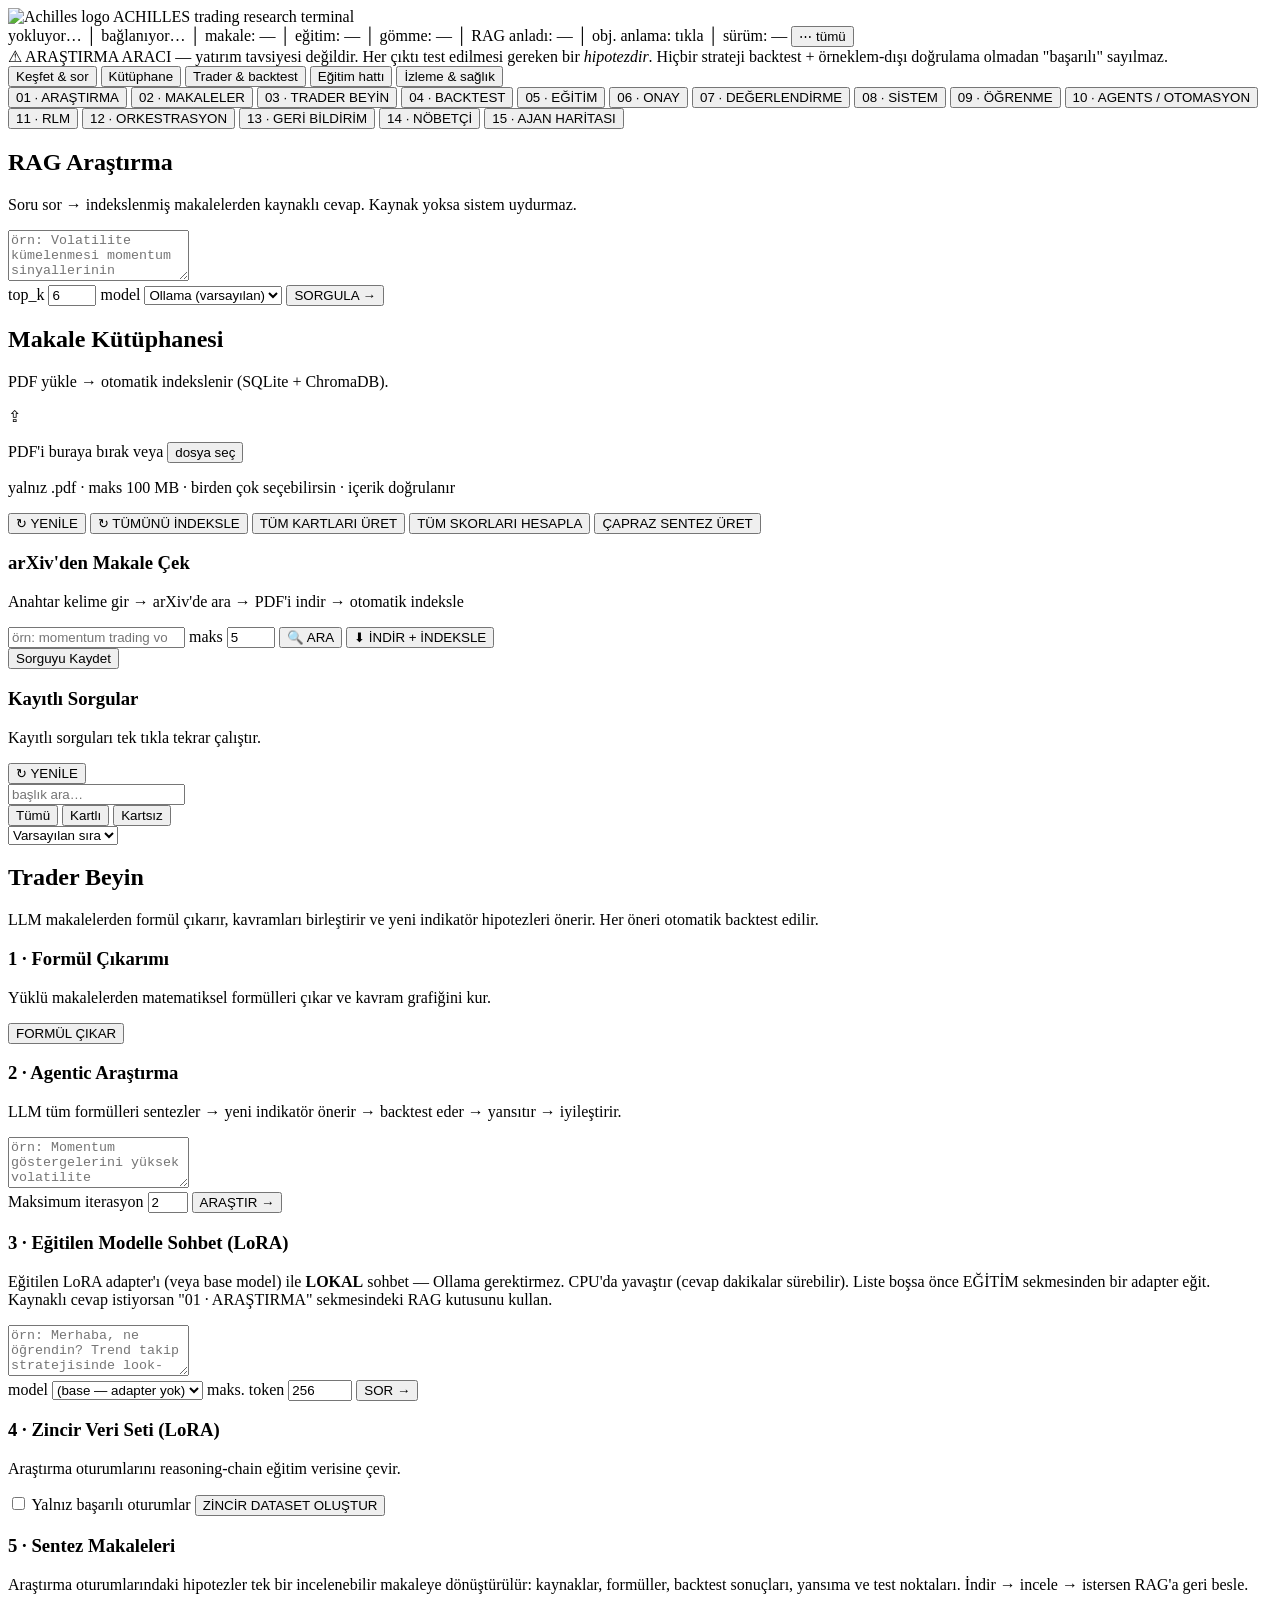
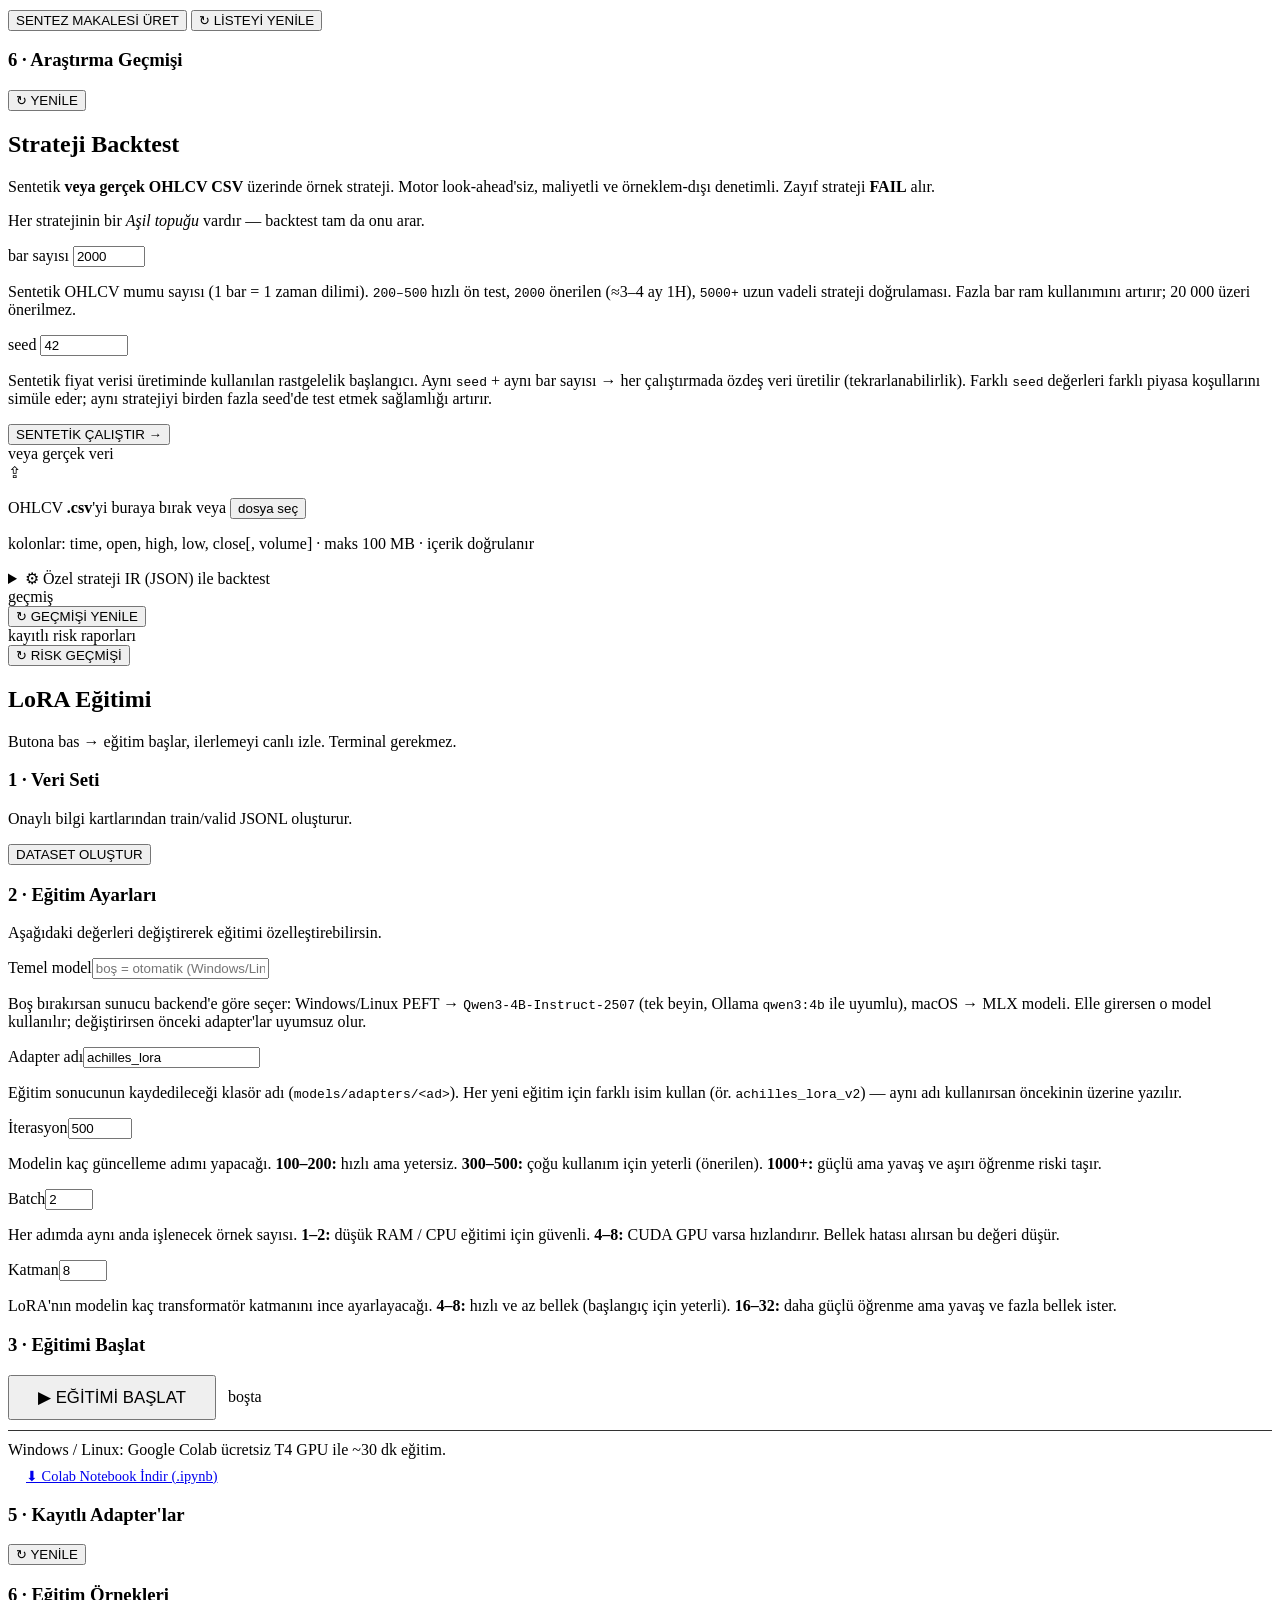
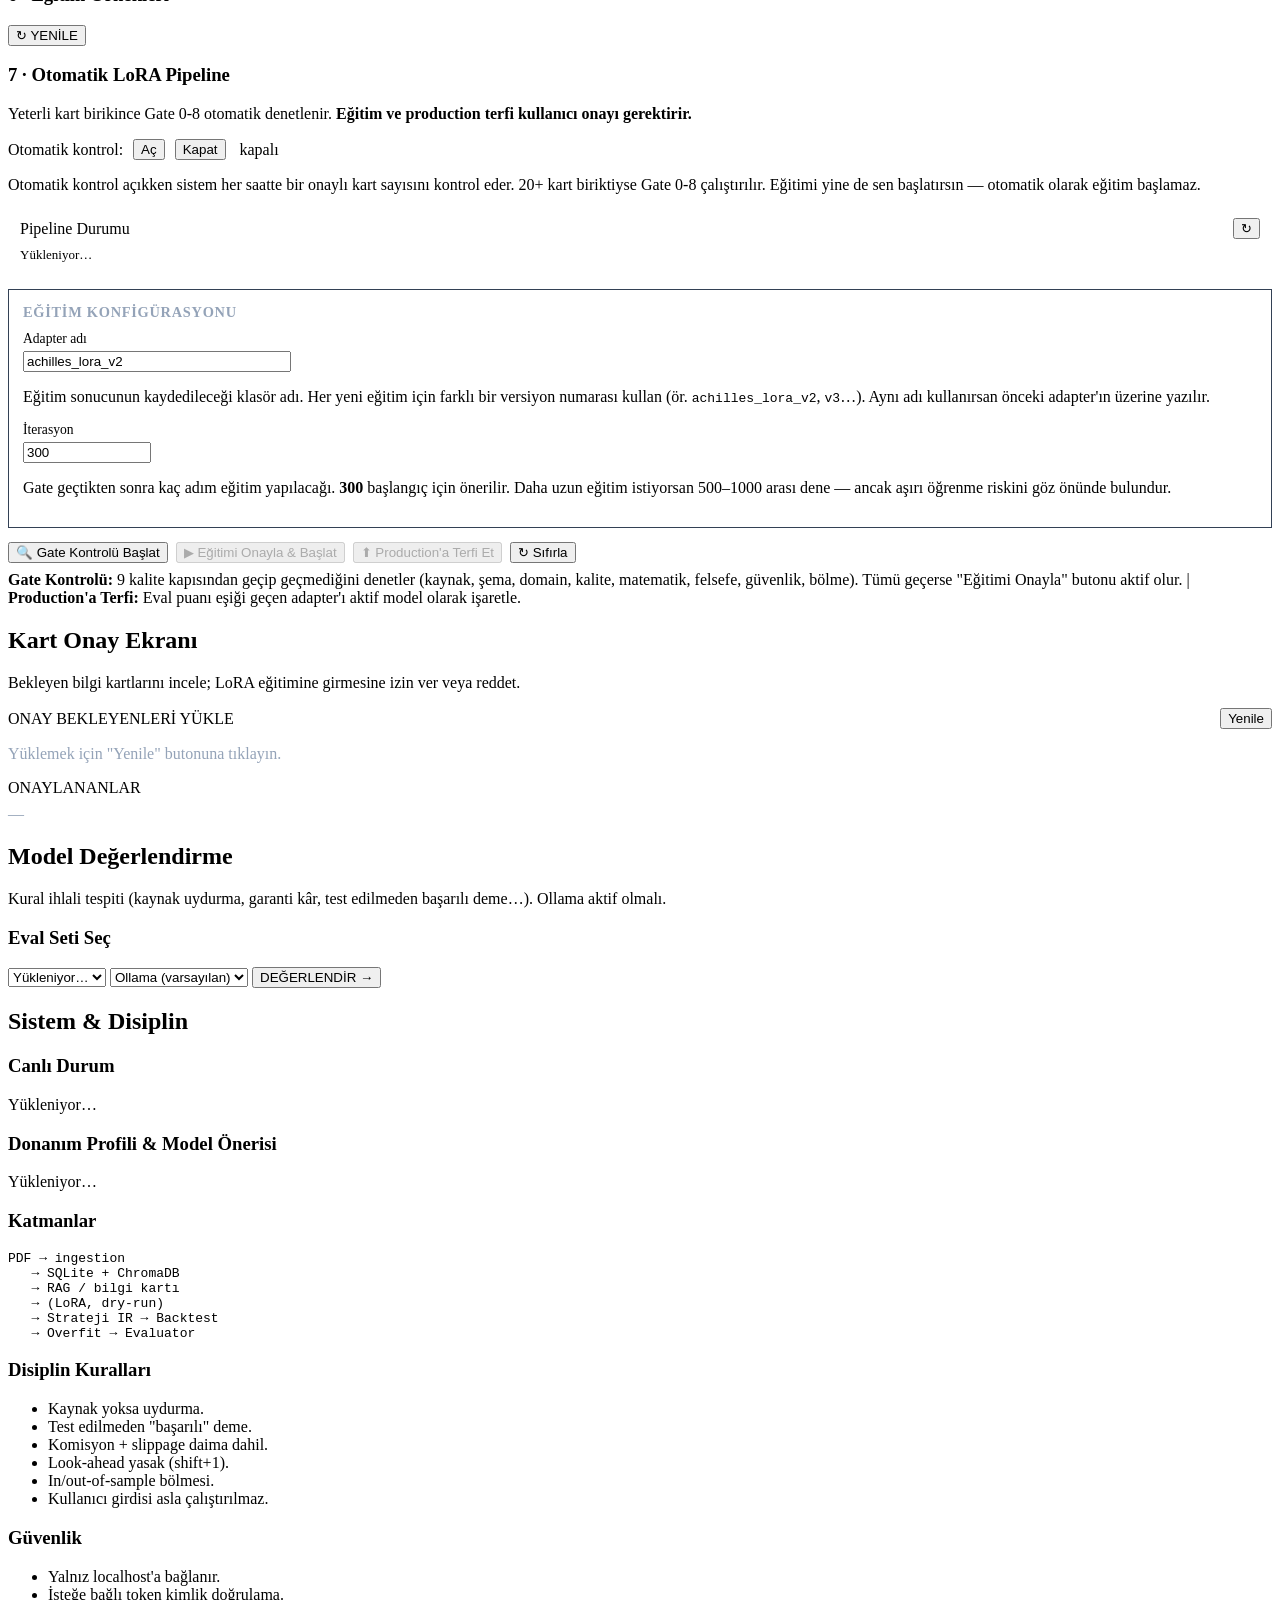
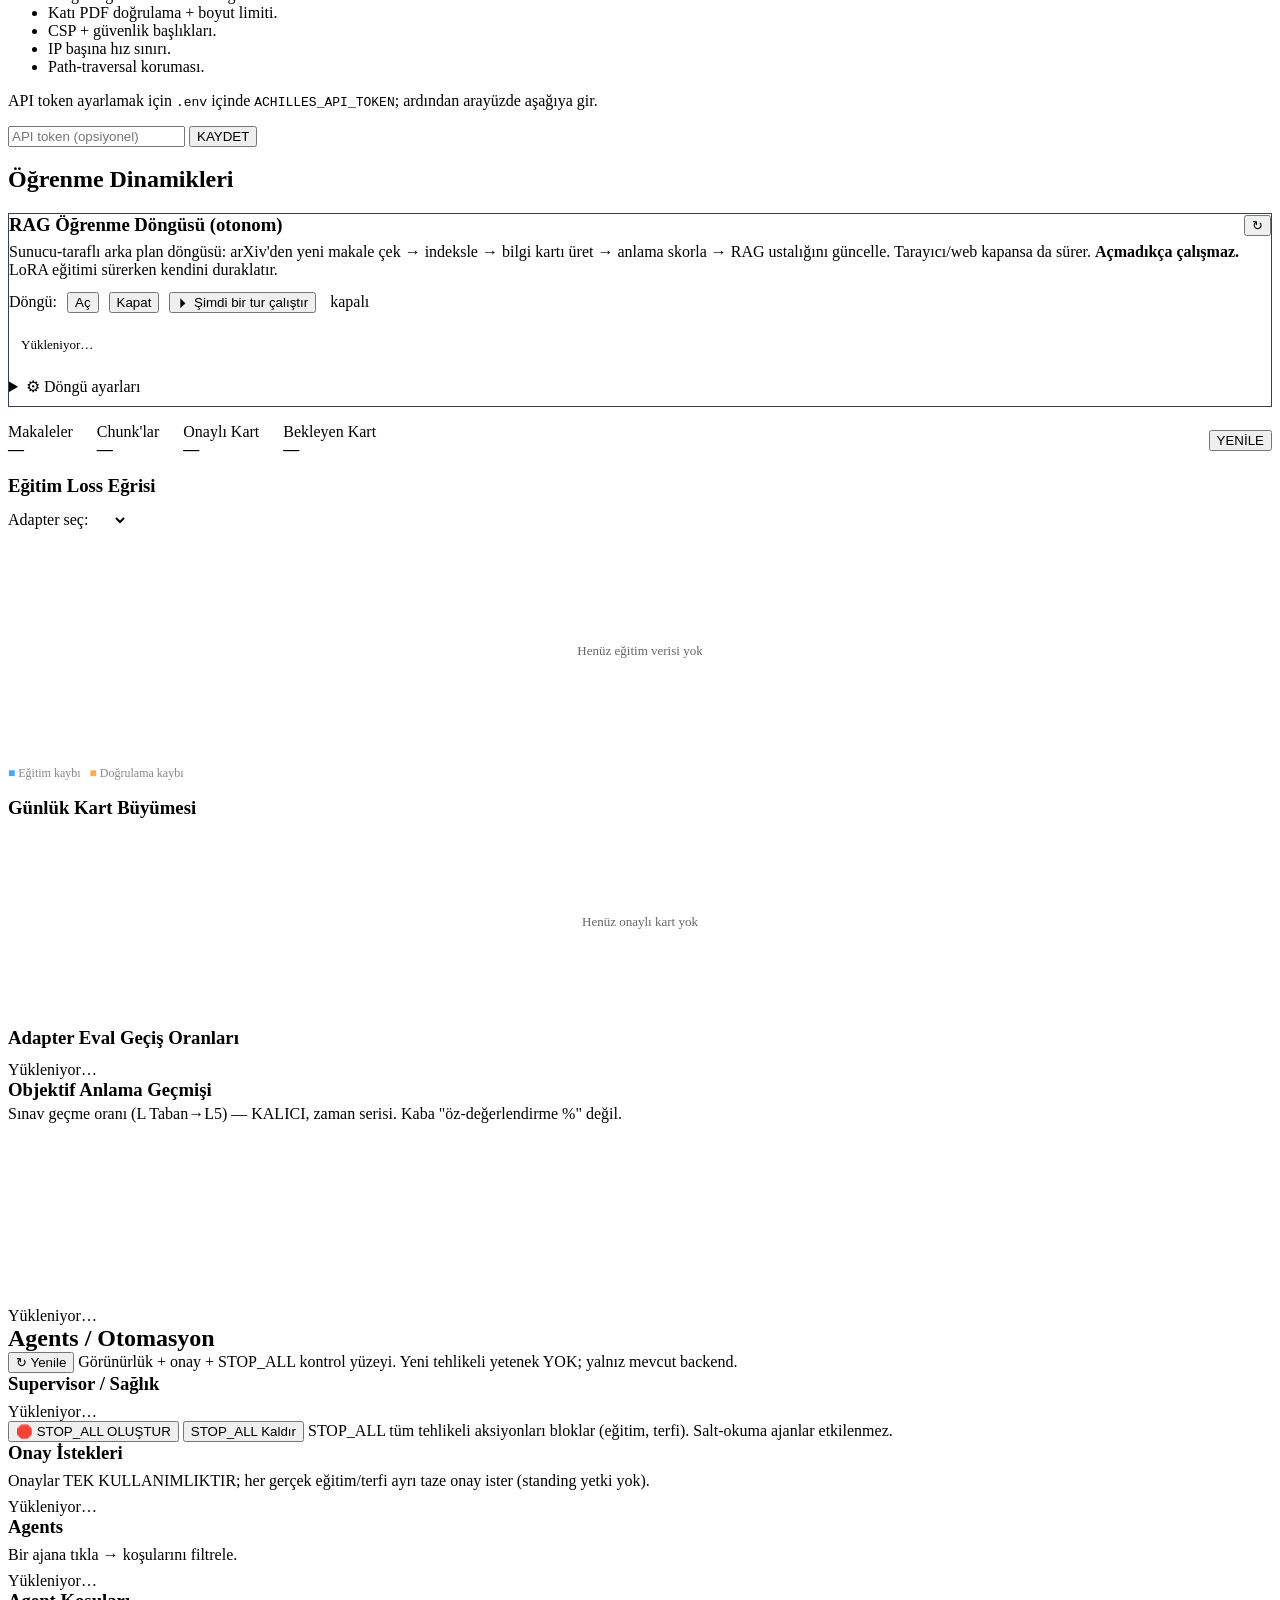
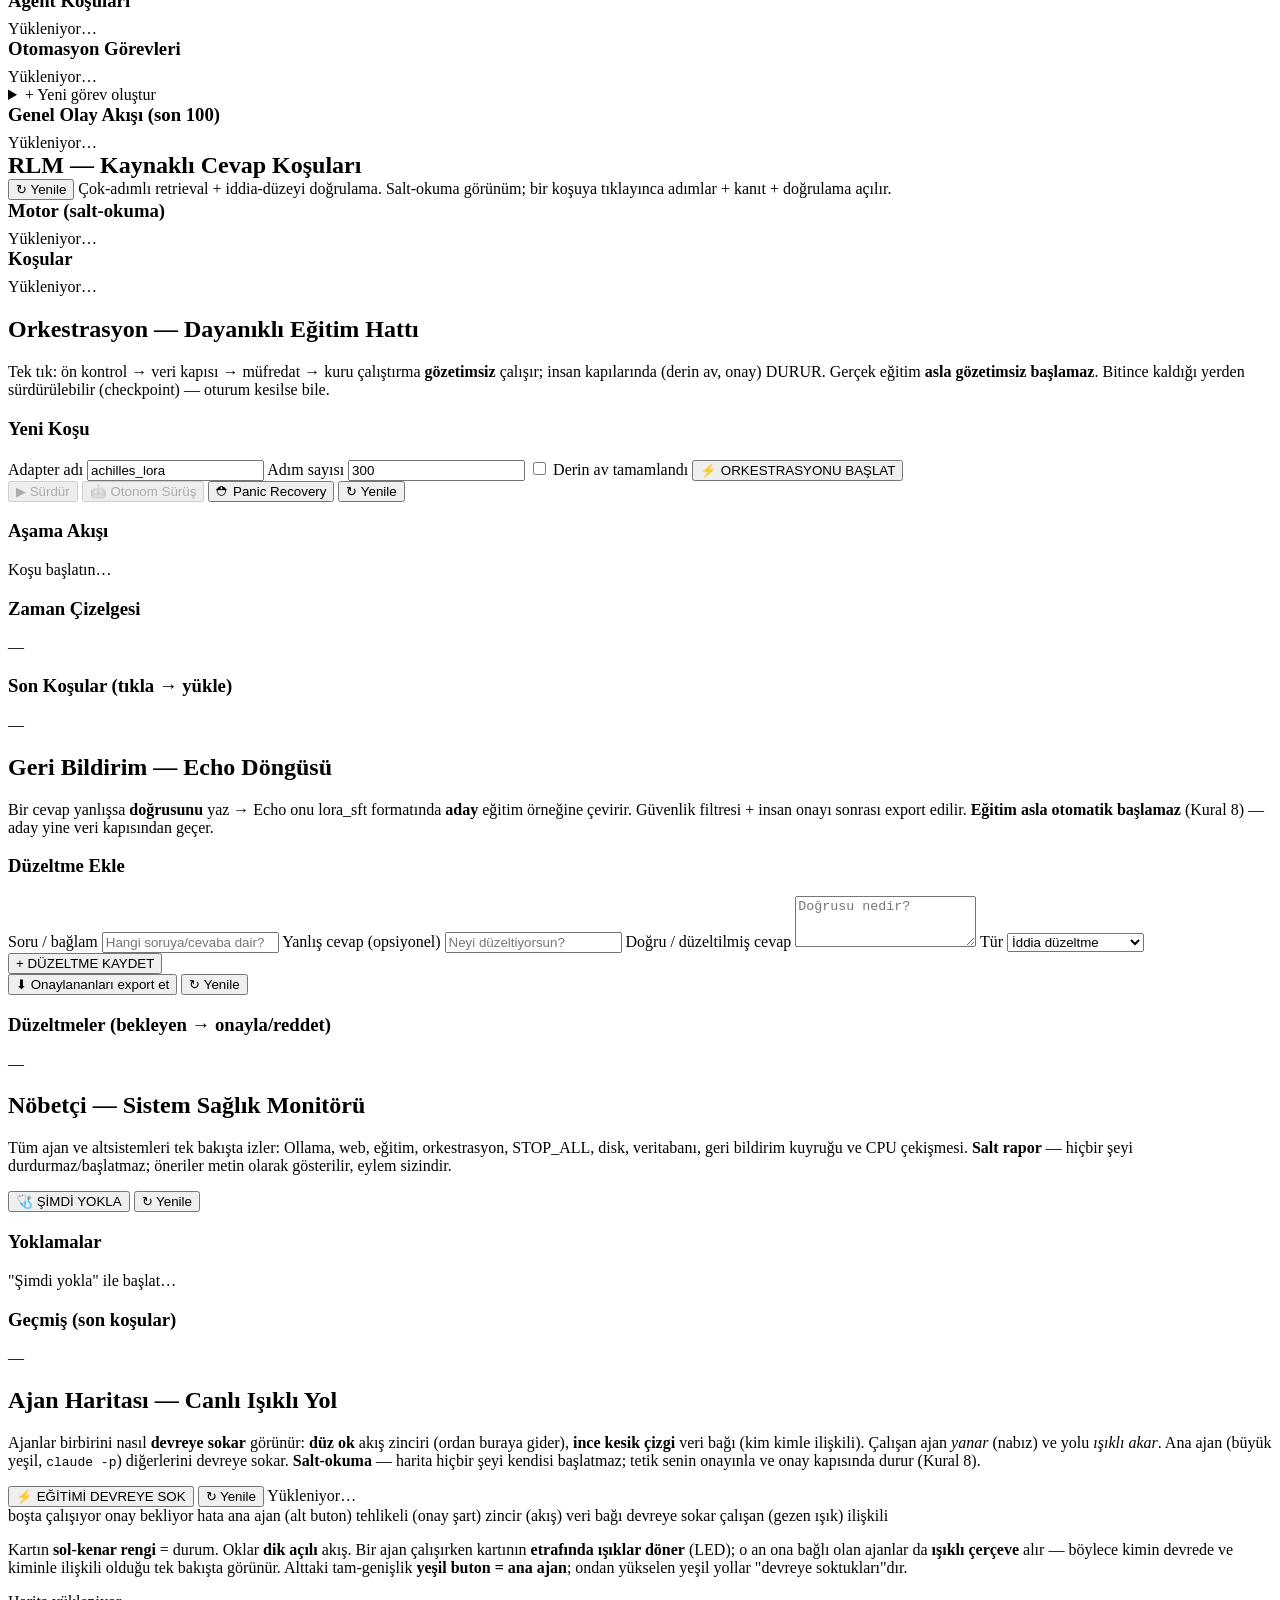
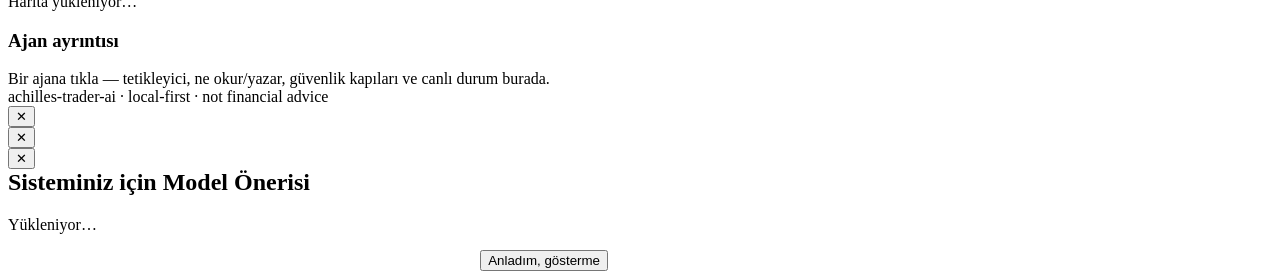
==== commit 47a3502f: "feat(web): ajan haritasına "gezen LED" ışıkları + ilişkili-ajan vurgusu Kullanıcı isteği: "ajanlar ç" ====
--- a/app/web/static/index.html
+++ b/app/web/static/index.html
@@ -5,6 +5,7 @@
     <meta name="viewport" content="width=device-width, initial-scale=1" />
     <title>ACHILLES — Trading Research Terminal</title>
     <link rel="stylesheet" href="/assets/app.css?v=9" />
+    <link rel="stylesheet" href="/assets/canli-badge.css?v=1" />
   </head>
   <body>
 
@@ -15,6 +16,11 @@
         <span class="brand-sub">trading research terminal</span>
       </div>
       <div class="status-strip" id="statusStrip">
+        <span id="liveBadge" class="live-badge live-init" title="Web sunucusu canlılığı — birkaç saniyede bir /api/status yoklanır">
+          <span class="live-shape" aria-hidden="true"></span>
+          <span id="liveBadgeText">yokluyor…</span>
+        </span>
+        <span class="sep">│</span>
         <span class="dot dot-idle" id="connDot"></span>
         <span id="connText">bağlanıyor…</span>
         <span class="sep">│</span>
@@ -60,10 +66,11 @@
       <button class="tab" data-tab="about"><span class="tab-num">08</span> · SİSTEM</button>
       <button class="tab" data-tab="learning"><span class="tab-num">09</span> · ÖĞRENME</button>
       <button class="tab" data-tab="agents"><span class="tab-num">10</span> · AGENTS / OTOMASYON</button>
-      <button class="tab" data-tab="orchestration"><span class="tab-num">11</span> · ORKESTRASYON</button>
-      <button class="tab" data-tab="feedback"><span class="tab-num">12</span> · GERİ BİLDİRİM</button>
-      <button class="tab" data-tab="sentinel"><span class="tab-num">13</span> · NÖBETÇİ</button>
-      <button class="tab" data-tab="agentmap"><span class="tab-num">14</span> · AJAN HARİTASI</button>
+      <button class="tab" data-tab="rlm"><span class="tab-num">11</span> · RLM</button>
+      <button class="tab" data-tab="orchestration"><span class="tab-num">12</span> · ORKESTRASYON</button>
+      <button class="tab" data-tab="feedback"><span class="tab-num">13</span> · GERİ BİLDİRİM</button>
+      <button class="tab" data-tab="sentinel"><span class="tab-num">14</span> · NÖBETÇİ</button>
+      <button class="tab" data-tab="agentmap"><span class="tab-num">15</span> · AJAN HARİTASI</button>
     </nav>
 
     <main>
@@ -594,14 +601,6 @@
           <h3>Donanım Profili & Model Önerisi</h3>
           <div id="hwProfileBody" class="muted small">Yükleniyor…</div>
         </div>
-        <div class="card" style="margin-bottom:16px">
-          <h3>AI Beyin Paneli</h3>
-          <p class="muted small" style="margin:0 0 .5rem">
-            Adapter/dataset registry, araç koşuları ve içe-alım kalite skorları —
-            ayrı sayfada. Ana arayüzde karşılığı yok.
-          </p>
-          <a class="btn" href="/ai-brain" target="_blank" rel="noopener">AI Beyin panelini aç →</a>
-        </div>
         <div class="about-grid">
           <div class="card">
             <h3>Katmanlar</h3>
@@ -799,10 +798,24 @@
           <div id="agRunDetail" class="ag-run-detail hidden"></div>
         </div>
 
-        <!-- E) Tasks (salt-görünüm; oluşturma formu kaldırıldı — params_json backend'de yok) -->
+        <!-- E) Tasks + create -->
         <div class="card">
           <h3 style="margin:0 0 .5rem">Otomasyon Görevleri</h3>
           <div id="agTasksTable"><span class="muted small">Yükleniyor…</span></div>
+          <details class="ag-create">
+            <summary>+ Yeni görev oluştur</summary>
+            <div class="ag-create-form">
+              <input id="agTaskAgent" placeholder="ajan kimliği — agent_id" autocomplete="off" />
+              <input id="agTaskTitle" placeholder="başlık" autocomplete="off" />
+              <input id="agTaskDesc" placeholder="açıklama (opsiyonel)" autocomplete="off" />
+              <label class="ag-check">
+                <input type="checkbox" id="agTaskApproval" /> Onay gerektirsin
+              </label>
+              <button class="btn" id="agTaskCreateBtn">Oluştur</button>
+              <span class="muted small">Not: oluşturma ucu query-param tabanlı;
+                JSON parametreler (params_json) şimdilik backend'de yok (Phase 2 şeması).</span>
+            </div>
+          </details>
         </div>
 
         <!-- F) Global events -->
@@ -810,6 +823,25 @@
           <h3 style="margin:0 0 .5rem">Genel Olay Akışı (son 100)</h3>
           <div id="agEventsTable"><span class="muted small">Yükleniyor…</span></div>
         </div>
+      </section>
+
+      <!-- 11 · RLM (Recursive/Reasoning LM — çok-adımlı kaynaklı cevap) -->
+      <section class="panel" id="panel-rlm">
+        <div class="ag-toolbar">
+          <h2 style="margin:0"><span class="jargon" title="Recursive/Reasoning LM — çok-adımlı retrieval + iddia-düzeyi kaynak doğrulama; desteklenmeyen iddiayı atar, kaynak yetersizse çekimser kalır.">RLM</span> — Kaynaklı Cevap Koşuları</h2>
+          <button class="btn" id="rlmRefreshBtn">↻ Yenile</button>
+          <span class="muted small">Çok-adımlı retrieval + iddia-düzeyi doğrulama. Salt-okuma
+            görünüm; bir koşuya tıklayınca adımlar + kanıt + doğrulama açılır.</span>
+        </div>
+        <div class="card">
+          <h3 style="margin:0 0 .5rem">Motor (salt-okuma)</h3>
+          <div id="rlmEnginePanel"><span class="muted small">Yükleniyor…</span></div>
+        </div>
+        <div class="card">
+          <h3 style="margin:0 0 .5rem">Koşular</h3>
+          <div id="rlmRunsTable"><span class="muted small">Yükleniyor…</span></div>
+        </div>
+        <div class="card hidden" id="rlmDetail"></div>
       </section>
 
       <!-- 12 · ORKESTRASYON (dayanıklı eğitim hattı — tek-tık + canlı izleme) -->
@@ -985,11 +1017,16 @@
             <span class="am-lg"><span class="am-lg-line lg-chain"></span>zincir (akış)</span>
             <span class="am-lg"><span class="am-lg-line lg-data"></span>veri bağı</span>
             <span class="am-lg"><span class="am-lg-line lg-activate"></span>devreye sokar</span>
+            <span class="am-lg"><span class="am-lg-orbit lg-orbit"></span>çalışan (gezen ışık)</span>
+            <span class="am-lg"><span class="am-lg-frame lg-linked"></span>ilişkili</span>
           </div>
           <p class="muted small am-hint">
             Kartın <strong>sol-kenar rengi</strong> = durum. Oklar <strong>dik açılı</strong>
-            akış. Alttaki tam-genişlik <strong>yeşil buton = ana ajan</strong>; ondan yükselen
-            yeşil yollar "devreye soktukları"dır.
+            akış. Bir ajan çalışırken kartının <strong>etrafında ışıklar döner</strong> (LED);
+            o an ona bağlı olan ajanlar da <strong>ışıklı çerçeve</strong> alır — böylece kimin
+            devrede ve kiminle ilişkili olduğu tek bakışta görünür. Alttaki tam-genişlik
+            <strong>yeşil buton = ana ajan</strong>; ondan yükselen yeşil yollar
+            "devreye soktukları"dır.
           </p>
           <div class="am-canvas-wrap" id="amCanvasWrap">
             <div id="amCanvas" class="am-canvas"><span class="muted small">Harita yükleniyor…</span></div>
@@ -1040,5 +1077,6 @@
     </div>
 
     <script src="/assets/app.js?v=9"></script>
+    <script src="/assets/canli-badge.js?v=1"></script>
   </body>
 </html>
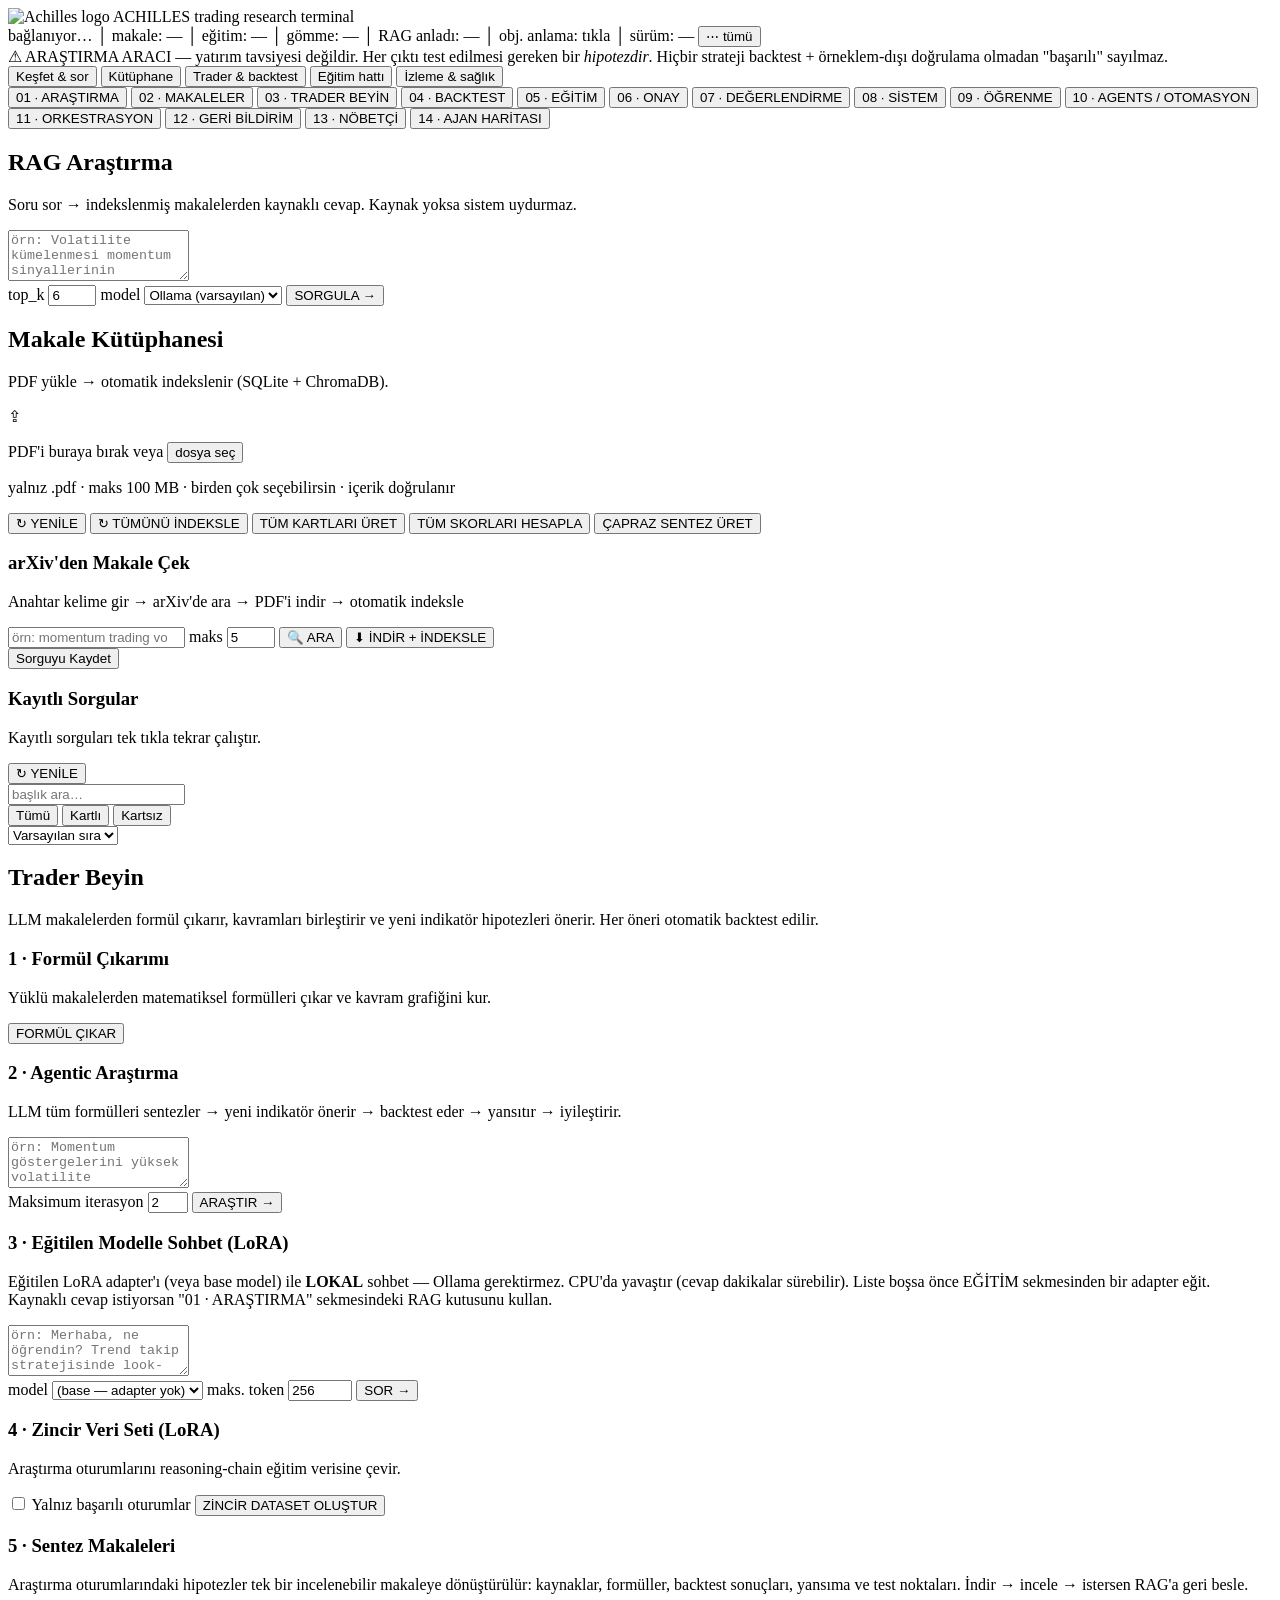
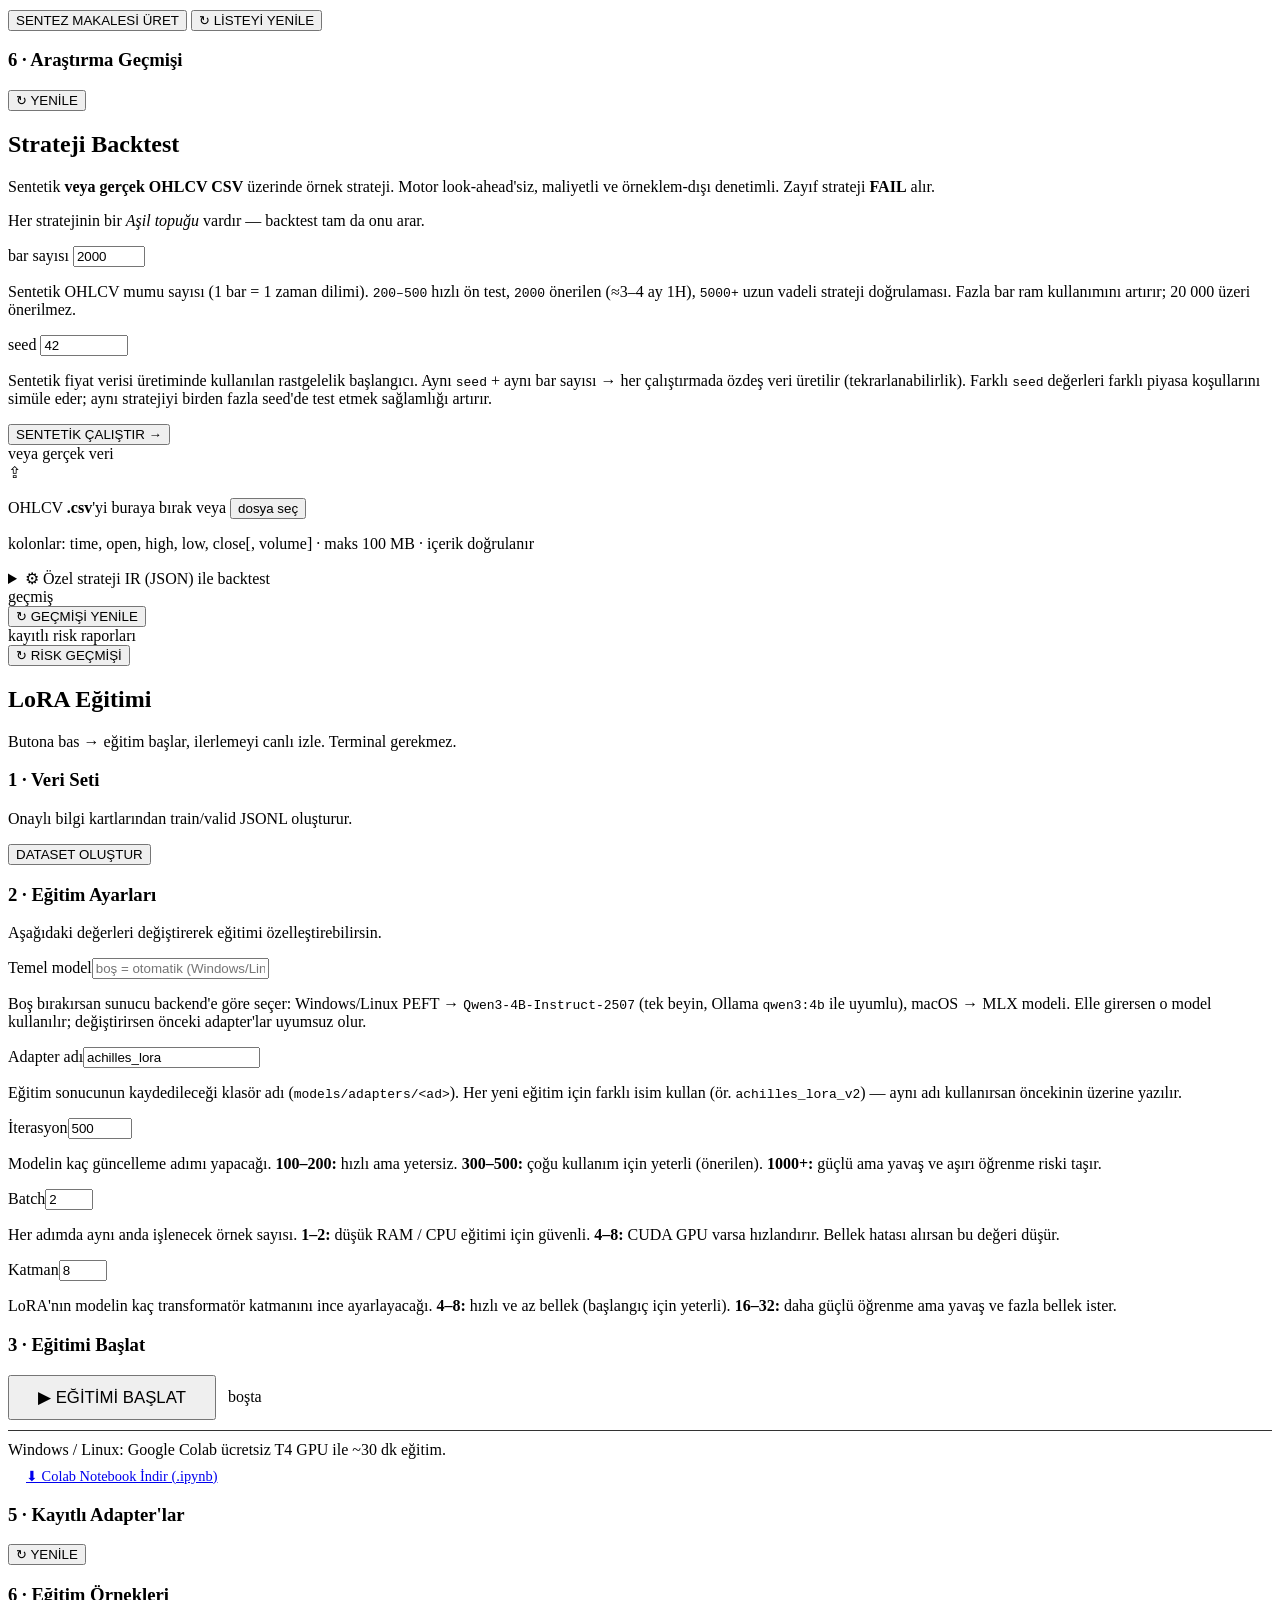
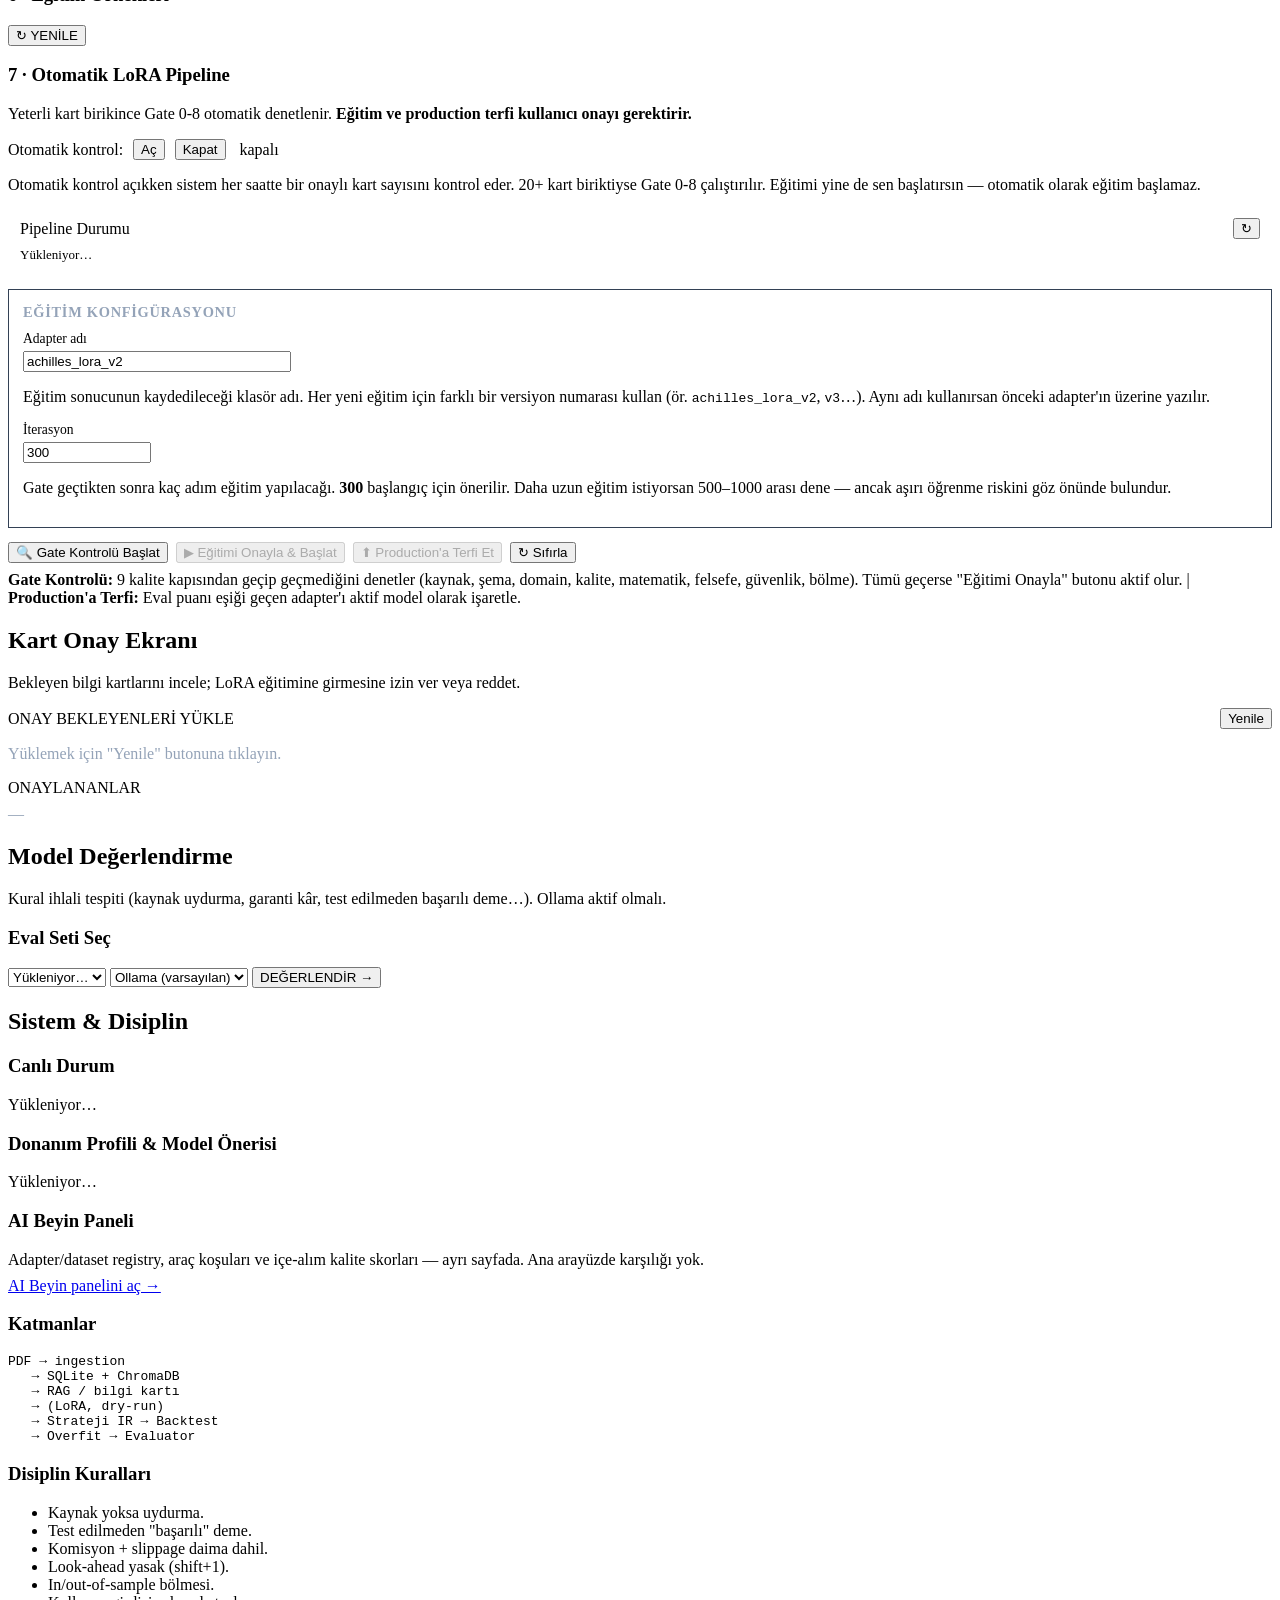
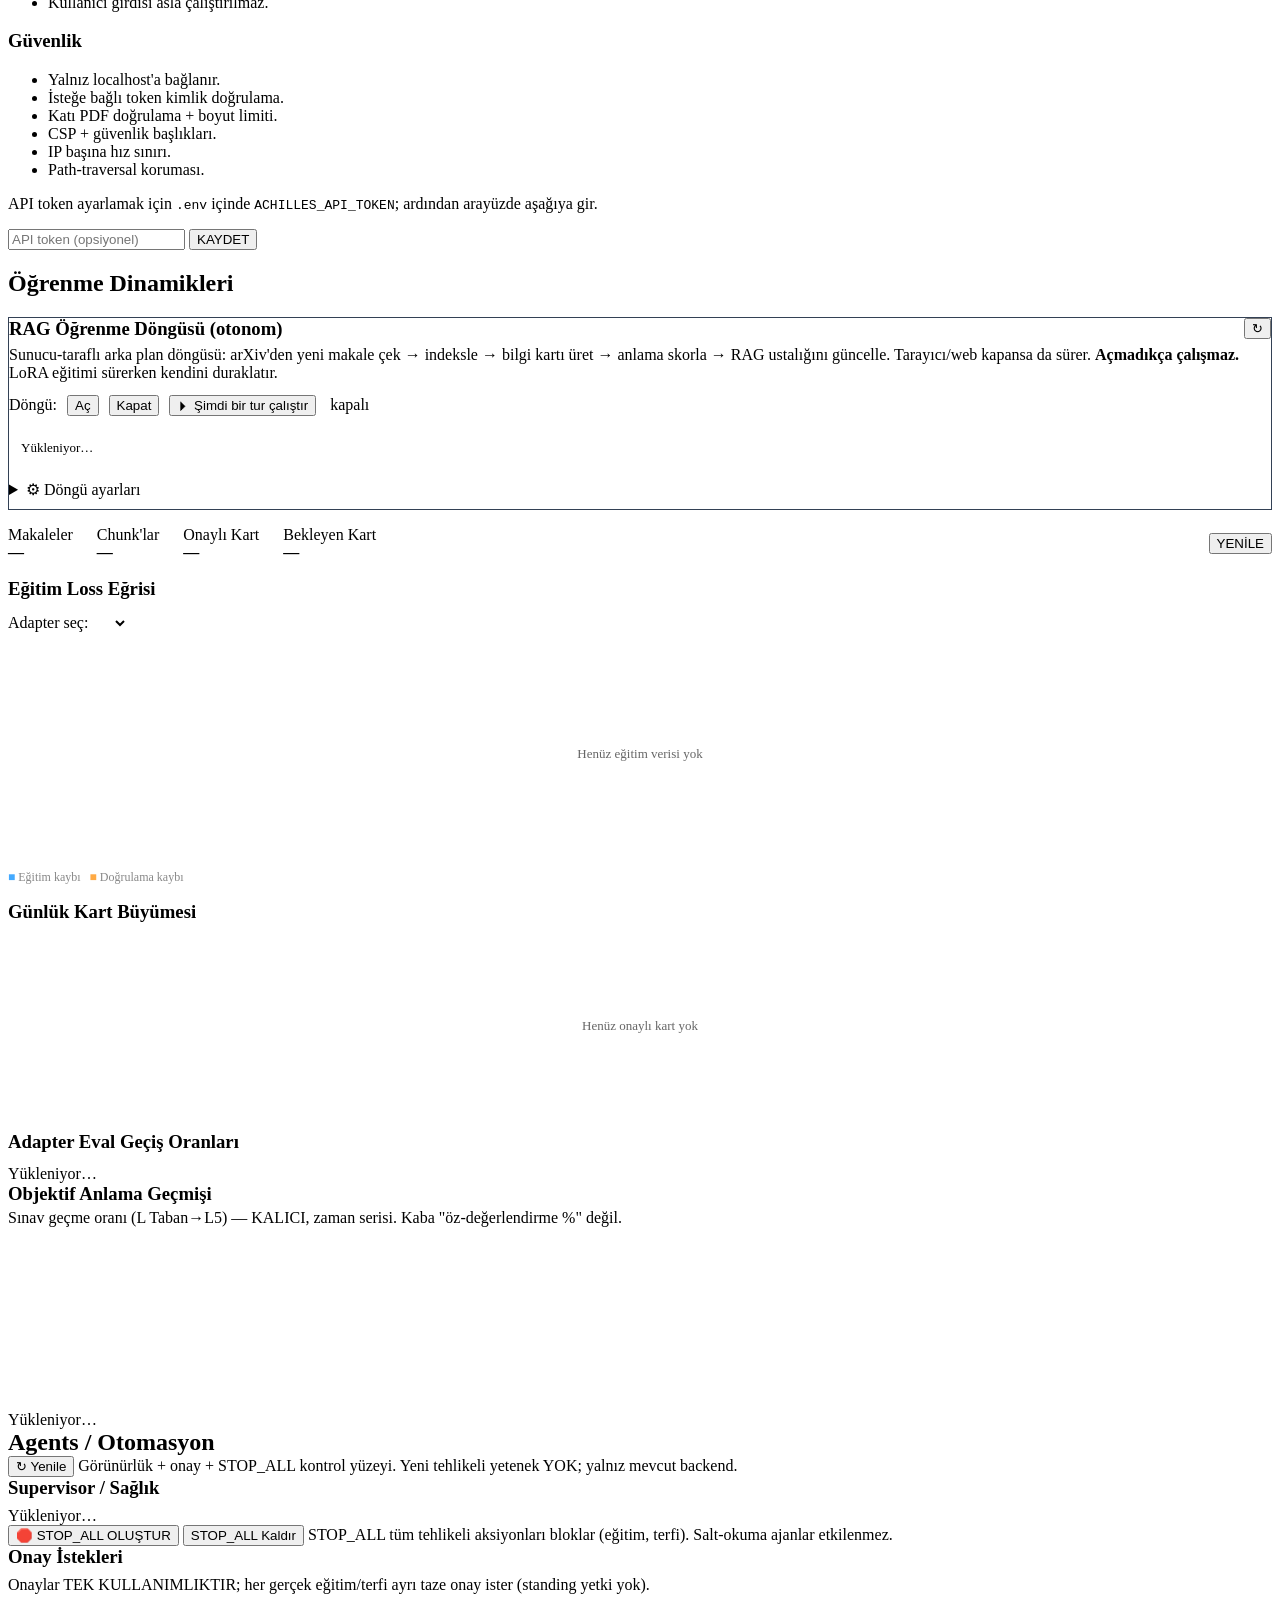
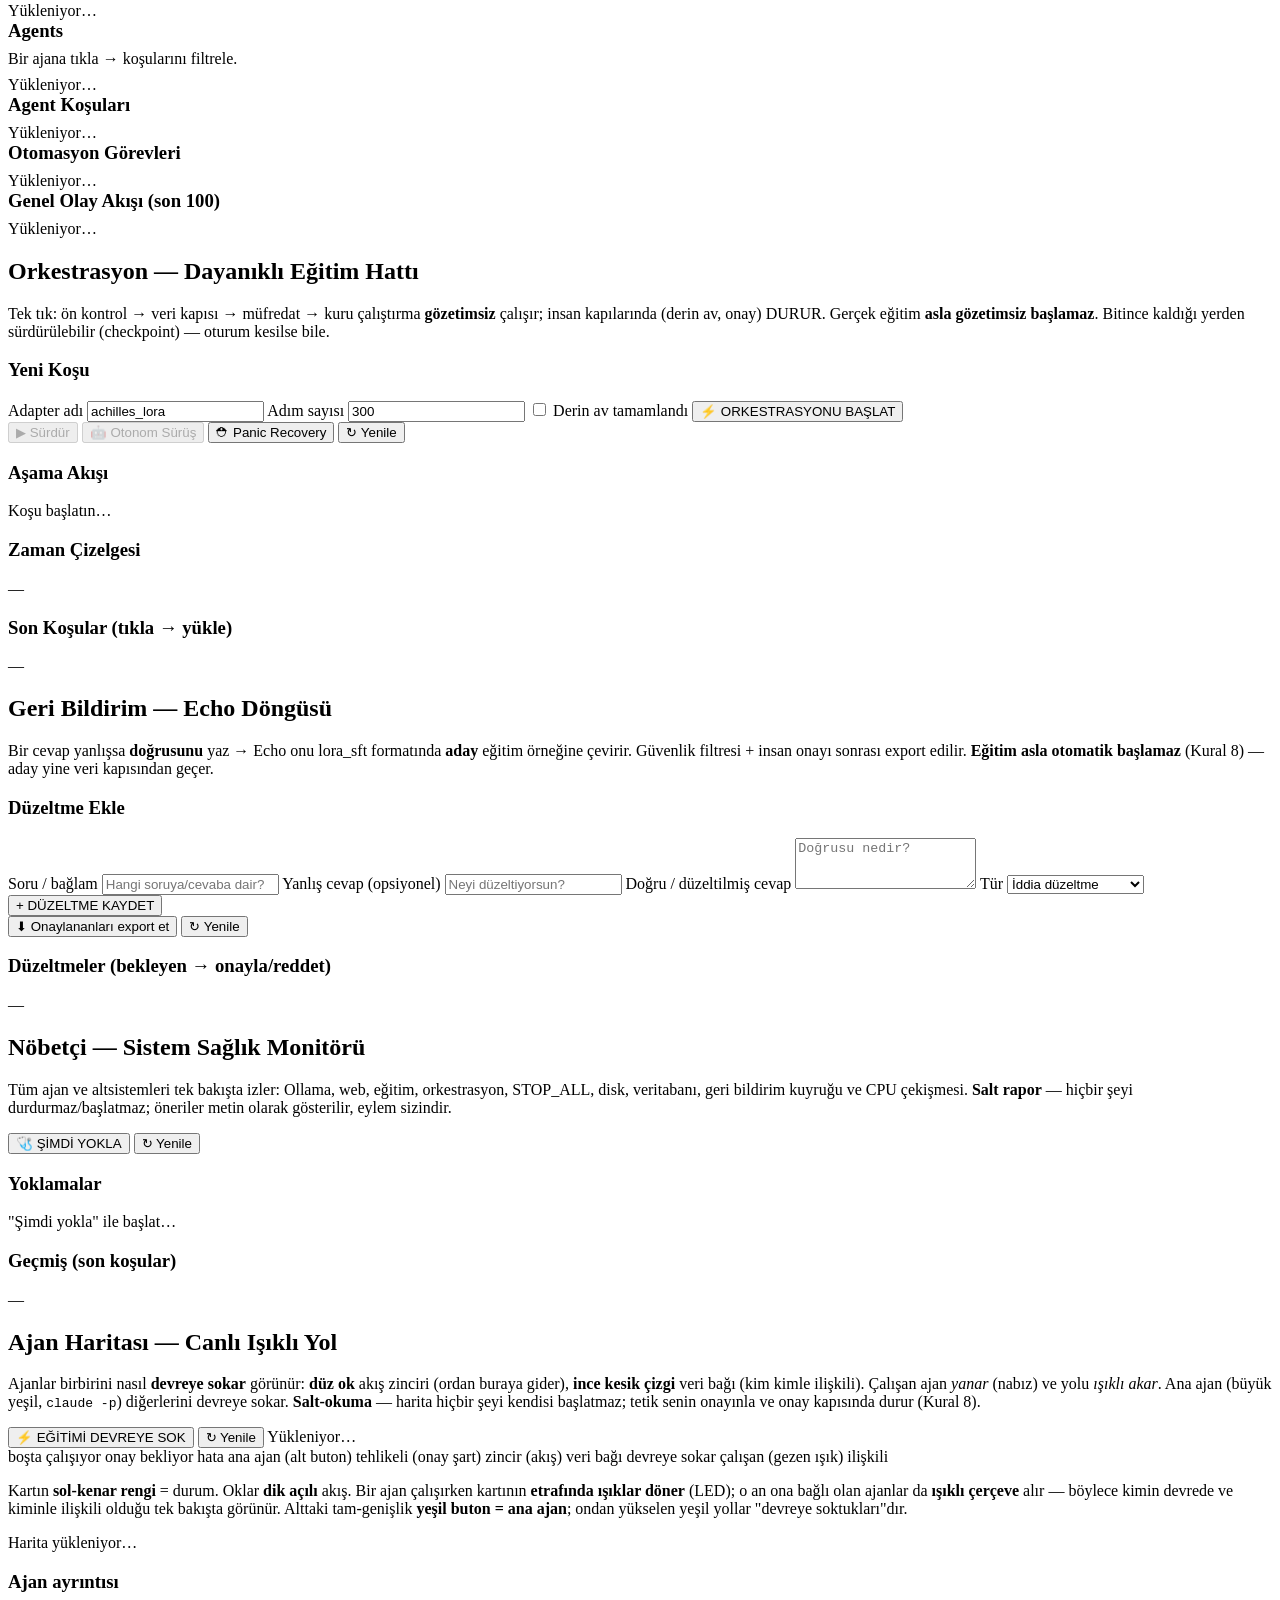
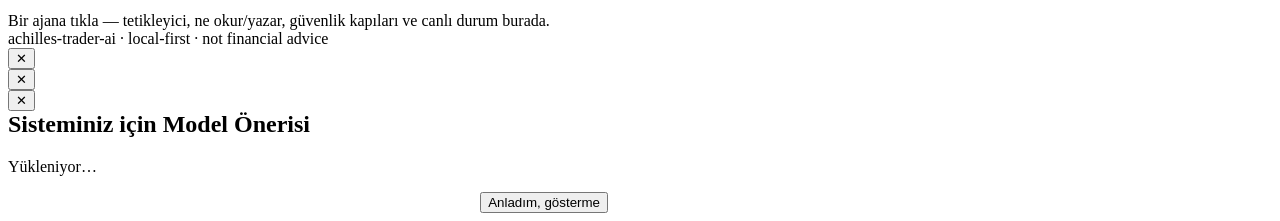
==== commit cc5f2b32: "Merge remote-tracking branch 'origin/main' into claude/agent-map-glow # Conflicts: #	app/web/static/" ====
--- a/app/web/static/index.html
+++ b/app/web/static/index.html
@@ -5,7 +5,6 @@
     <meta name="viewport" content="width=device-width, initial-scale=1" />
     <title>ACHILLES — Trading Research Terminal</title>
     <link rel="stylesheet" href="/assets/app.css?v=9" />
-    <link rel="stylesheet" href="/assets/canli-badge.css?v=1" />
   </head>
   <body>
 
@@ -16,11 +15,6 @@
         <span class="brand-sub">trading research terminal</span>
       </div>
       <div class="status-strip" id="statusStrip">
-        <span id="liveBadge" class="live-badge live-init" title="Web sunucusu canlılığı — birkaç saniyede bir /api/status yoklanır">
-          <span class="live-shape" aria-hidden="true"></span>
-          <span id="liveBadgeText">yokluyor…</span>
-        </span>
-        <span class="sep">│</span>
         <span class="dot dot-idle" id="connDot"></span>
         <span id="connText">bağlanıyor…</span>
         <span class="sep">│</span>
@@ -66,11 +60,10 @@
       <button class="tab" data-tab="about"><span class="tab-num">08</span> · SİSTEM</button>
       <button class="tab" data-tab="learning"><span class="tab-num">09</span> · ÖĞRENME</button>
       <button class="tab" data-tab="agents"><span class="tab-num">10</span> · AGENTS / OTOMASYON</button>
-      <button class="tab" data-tab="rlm"><span class="tab-num">11</span> · RLM</button>
-      <button class="tab" data-tab="orchestration"><span class="tab-num">12</span> · ORKESTRASYON</button>
-      <button class="tab" data-tab="feedback"><span class="tab-num">13</span> · GERİ BİLDİRİM</button>
-      <button class="tab" data-tab="sentinel"><span class="tab-num">14</span> · NÖBETÇİ</button>
-      <button class="tab" data-tab="agentmap"><span class="tab-num">15</span> · AJAN HARİTASI</button>
+      <button class="tab" data-tab="orchestration"><span class="tab-num">11</span> · ORKESTRASYON</button>
+      <button class="tab" data-tab="feedback"><span class="tab-num">12</span> · GERİ BİLDİRİM</button>
+      <button class="tab" data-tab="sentinel"><span class="tab-num">13</span> · NÖBETÇİ</button>
+      <button class="tab" data-tab="agentmap"><span class="tab-num">14</span> · AJAN HARİTASI</button>
     </nav>
 
     <main>
@@ -601,6 +594,14 @@
           <h3>Donanım Profili & Model Önerisi</h3>
           <div id="hwProfileBody" class="muted small">Yükleniyor…</div>
         </div>
+        <div class="card" style="margin-bottom:16px">
+          <h3>AI Beyin Paneli</h3>
+          <p class="muted small" style="margin:0 0 .5rem">
+            Adapter/dataset registry, araç koşuları ve içe-alım kalite skorları —
+            ayrı sayfada. Ana arayüzde karşılığı yok.
+          </p>
+          <a class="btn" href="/ai-brain" target="_blank" rel="noopener">AI Beyin panelini aç →</a>
+        </div>
         <div class="about-grid">
           <div class="card">
             <h3>Katmanlar</h3>
@@ -798,24 +799,10 @@
           <div id="agRunDetail" class="ag-run-detail hidden"></div>
         </div>
 
-        <!-- E) Tasks + create -->
+        <!-- E) Tasks (salt-görünüm; oluşturma formu kaldırıldı — params_json backend'de yok) -->
         <div class="card">
           <h3 style="margin:0 0 .5rem">Otomasyon Görevleri</h3>
           <div id="agTasksTable"><span class="muted small">Yükleniyor…</span></div>
-          <details class="ag-create">
-            <summary>+ Yeni görev oluştur</summary>
-            <div class="ag-create-form">
-              <input id="agTaskAgent" placeholder="ajan kimliği — agent_id" autocomplete="off" />
-              <input id="agTaskTitle" placeholder="başlık" autocomplete="off" />
-              <input id="agTaskDesc" placeholder="açıklama (opsiyonel)" autocomplete="off" />
-              <label class="ag-check">
-                <input type="checkbox" id="agTaskApproval" /> Onay gerektirsin
-              </label>
-              <button class="btn" id="agTaskCreateBtn">Oluştur</button>
-              <span class="muted small">Not: oluşturma ucu query-param tabanlı;
-                JSON parametreler (params_json) şimdilik backend'de yok (Phase 2 şeması).</span>
-            </div>
-          </details>
         </div>
 
         <!-- F) Global events -->
@@ -823,25 +810,6 @@
           <h3 style="margin:0 0 .5rem">Genel Olay Akışı (son 100)</h3>
           <div id="agEventsTable"><span class="muted small">Yükleniyor…</span></div>
         </div>
-      </section>
-
-      <!-- 11 · RLM (Recursive/Reasoning LM — çok-adımlı kaynaklı cevap) -->
-      <section class="panel" id="panel-rlm">
-        <div class="ag-toolbar">
-          <h2 style="margin:0"><span class="jargon" title="Recursive/Reasoning LM — çok-adımlı retrieval + iddia-düzeyi kaynak doğrulama; desteklenmeyen iddiayı atar, kaynak yetersizse çekimser kalır.">RLM</span> — Kaynaklı Cevap Koşuları</h2>
-          <button class="btn" id="rlmRefreshBtn">↻ Yenile</button>
-          <span class="muted small">Çok-adımlı retrieval + iddia-düzeyi doğrulama. Salt-okuma
-            görünüm; bir koşuya tıklayınca adımlar + kanıt + doğrulama açılır.</span>
-        </div>
-        <div class="card">
-          <h3 style="margin:0 0 .5rem">Motor (salt-okuma)</h3>
-          <div id="rlmEnginePanel"><span class="muted small">Yükleniyor…</span></div>
-        </div>
-        <div class="card">
-          <h3 style="margin:0 0 .5rem">Koşular</h3>
-          <div id="rlmRunsTable"><span class="muted small">Yükleniyor…</span></div>
-        </div>
-        <div class="card hidden" id="rlmDetail"></div>
       </section>
 
       <!-- 12 · ORKESTRASYON (dayanıklı eğitim hattı — tek-tık + canlı izleme) -->
@@ -1077,6 +1045,5 @@
     </div>
 
     <script src="/assets/app.js?v=9"></script>
-    <script src="/assets/canli-badge.js?v=1"></script>
   </body>
 </html>
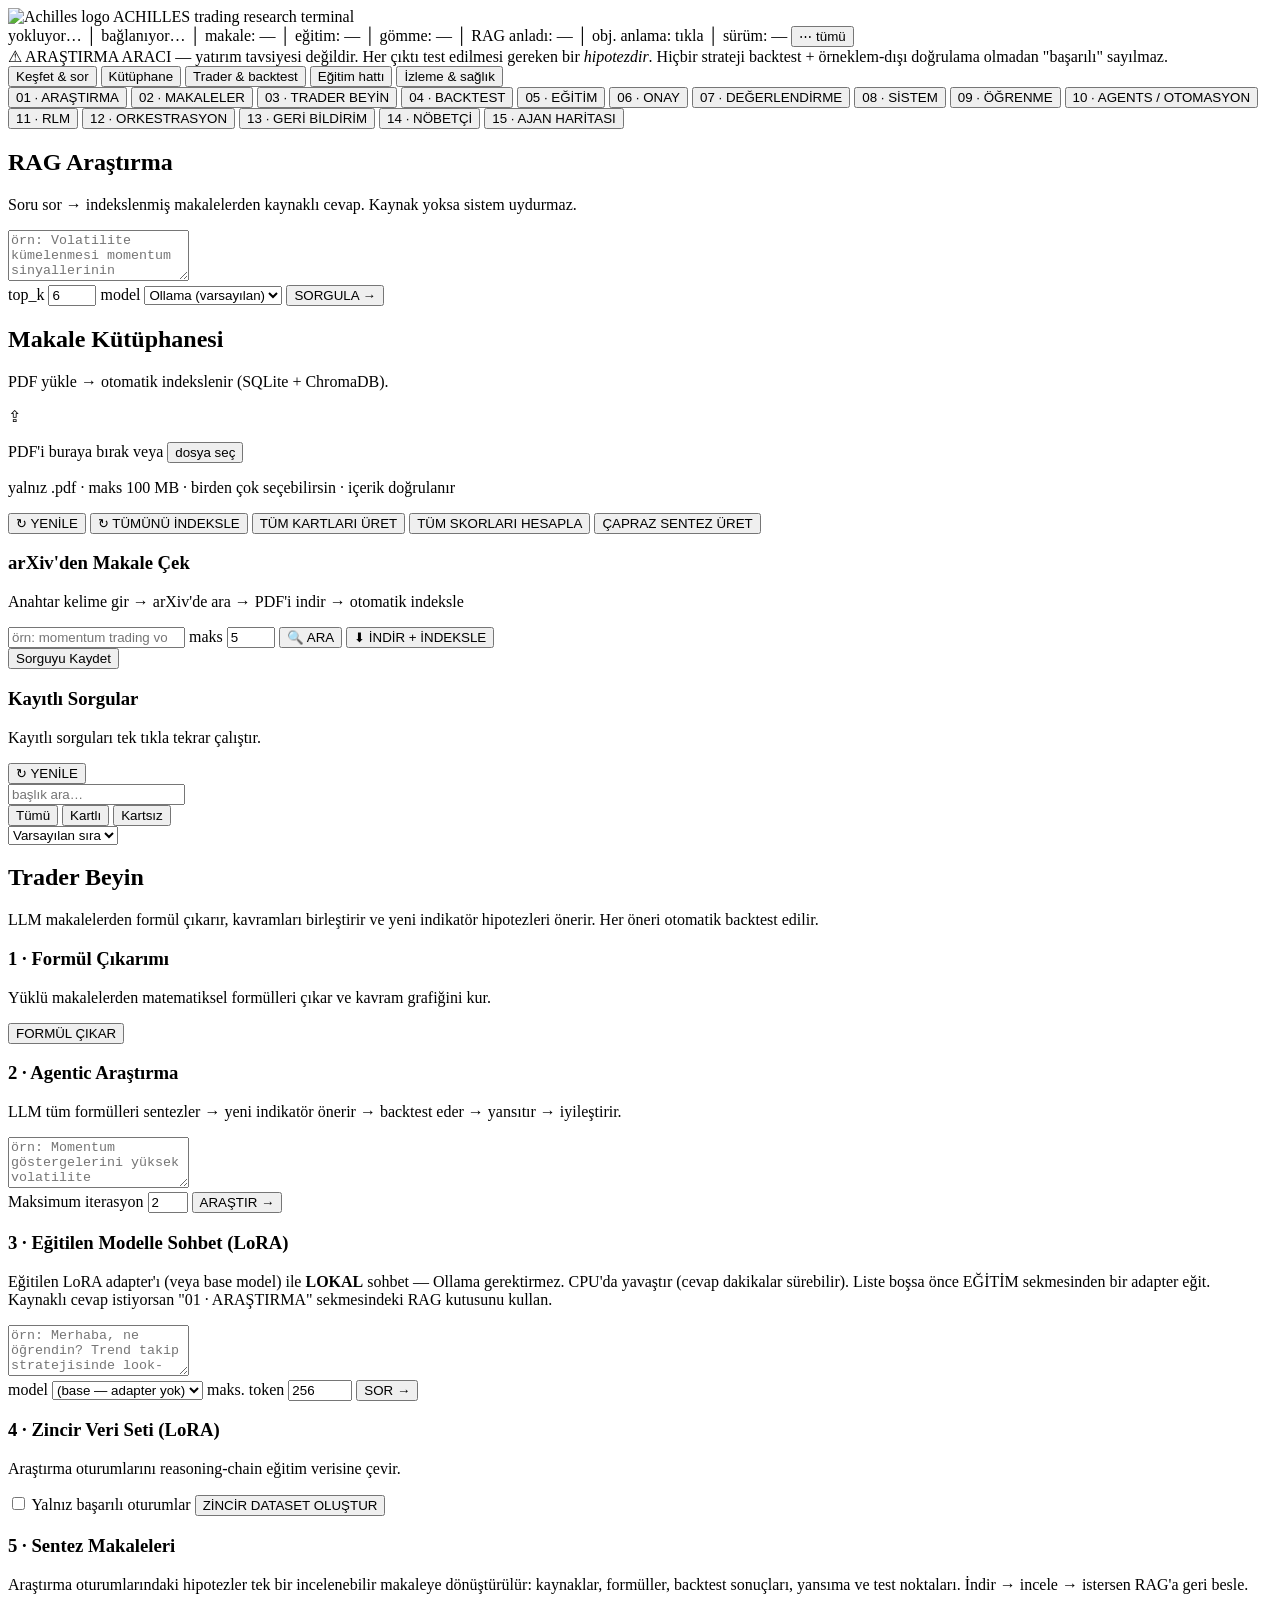
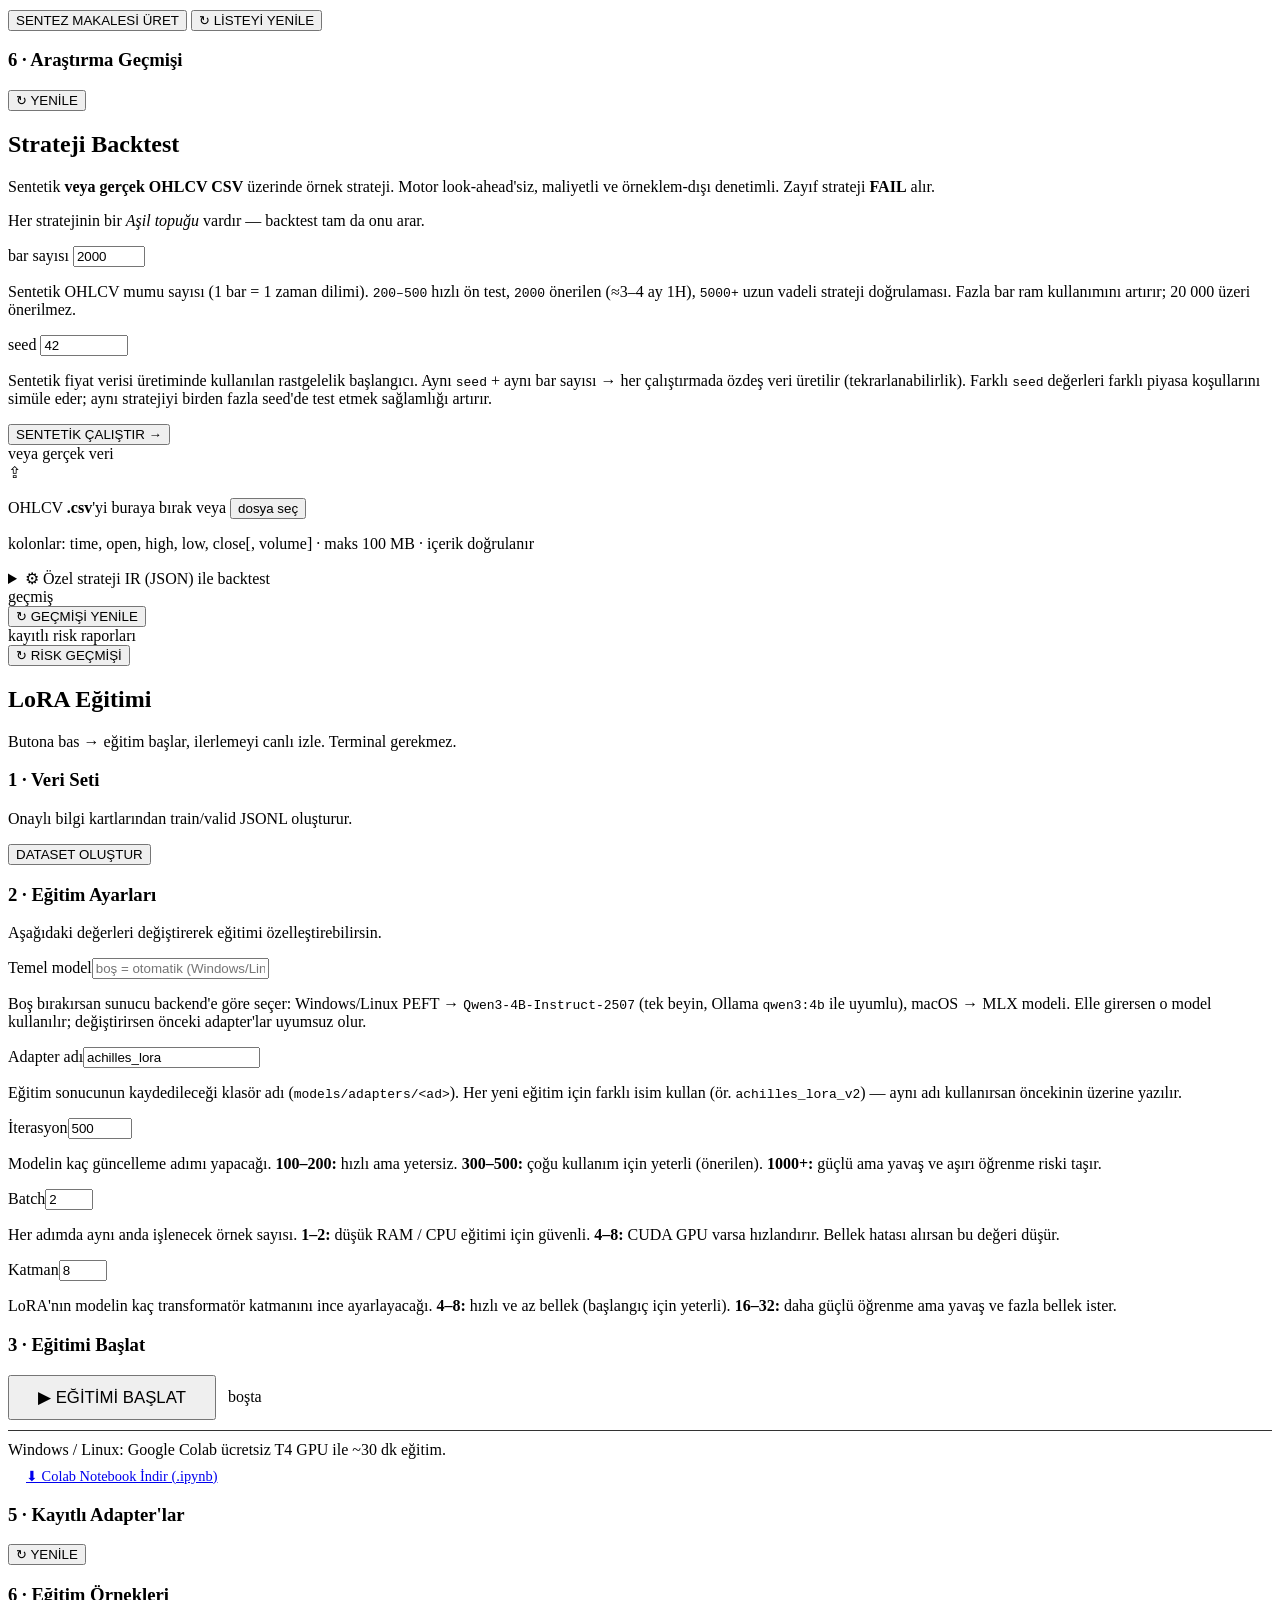
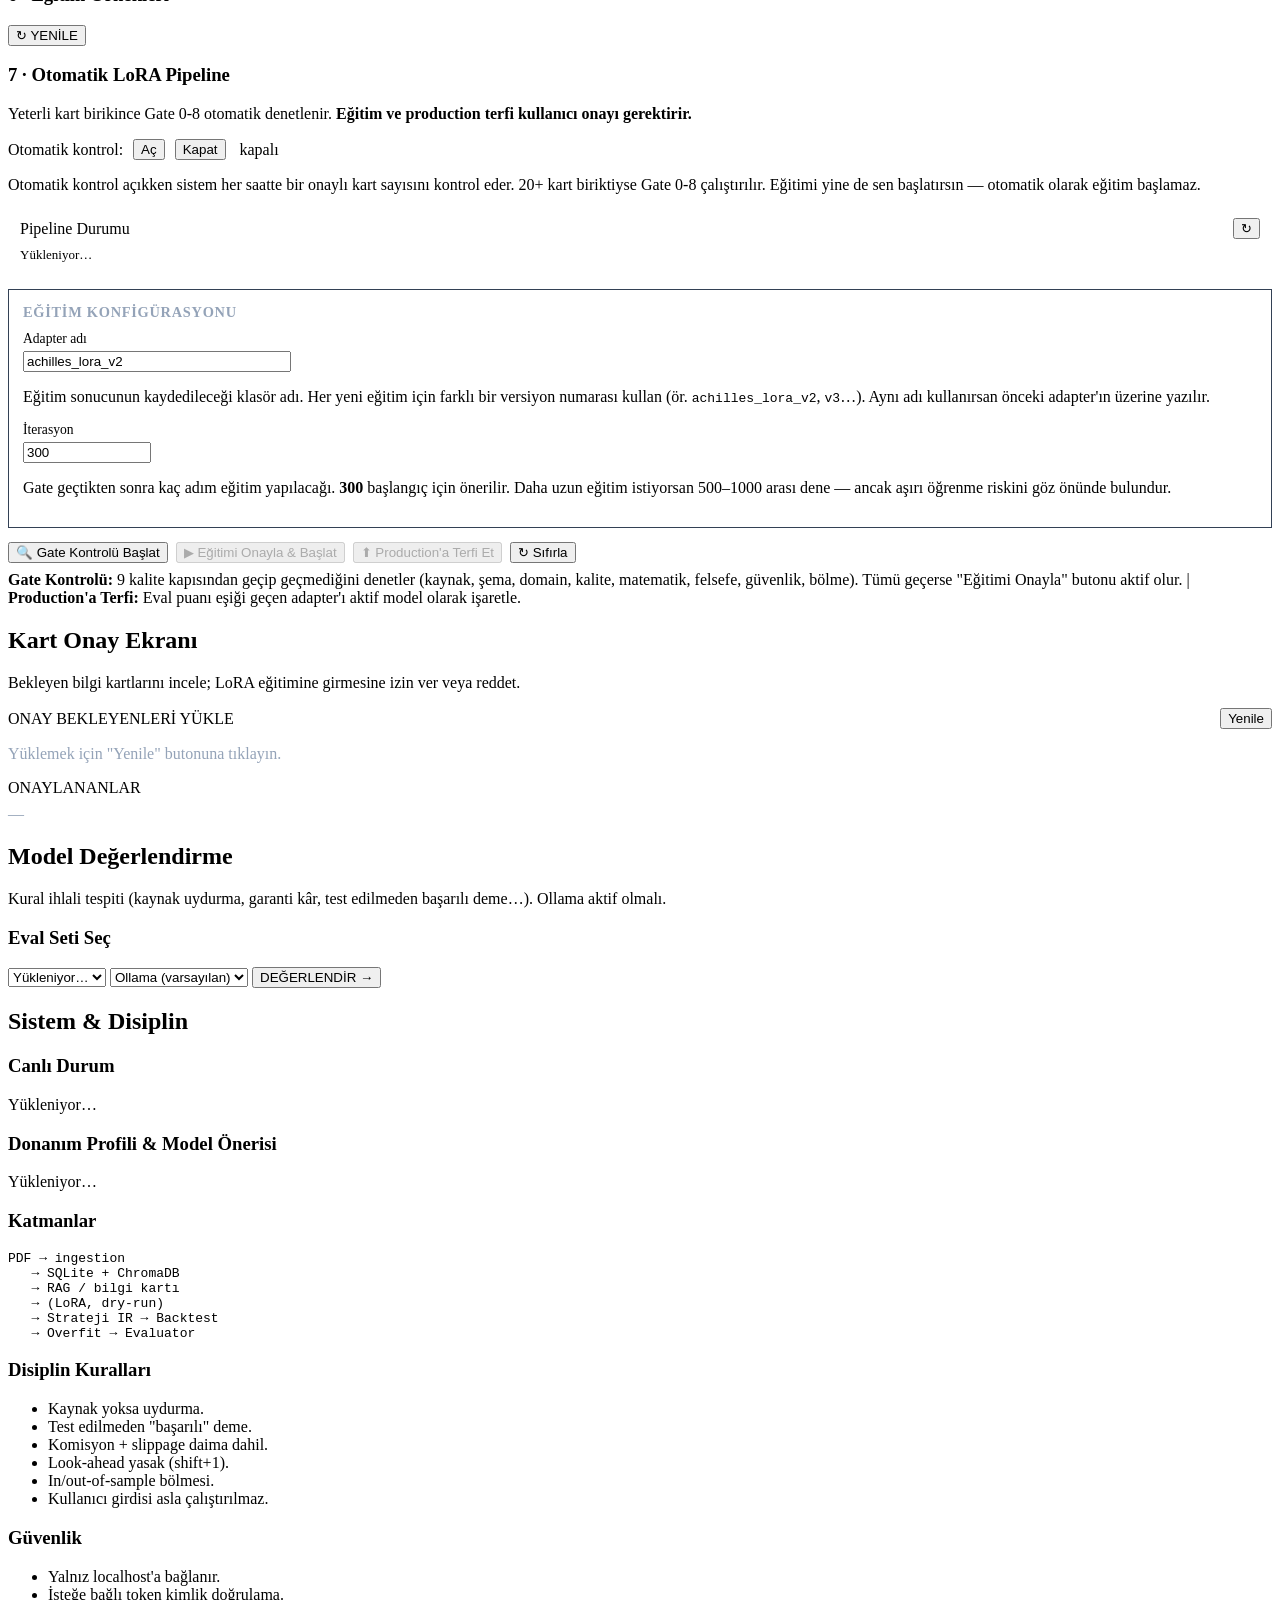
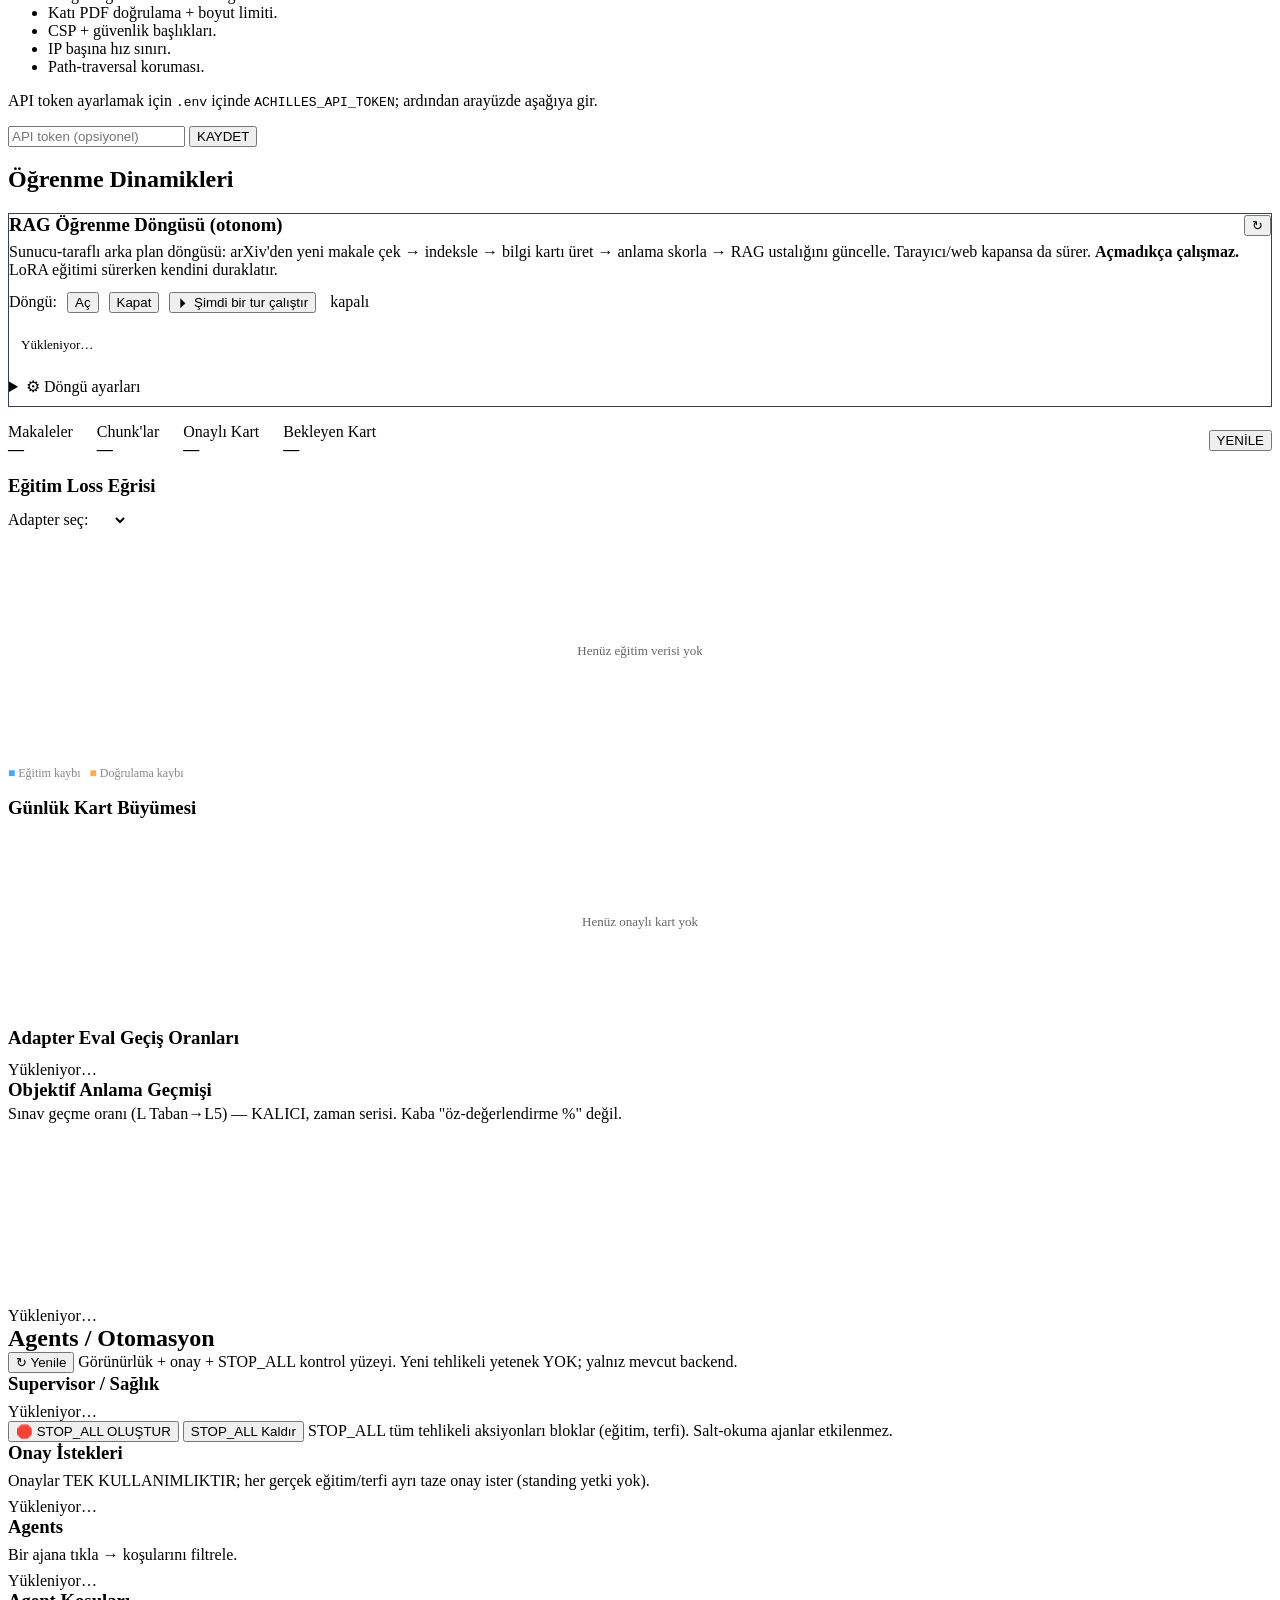
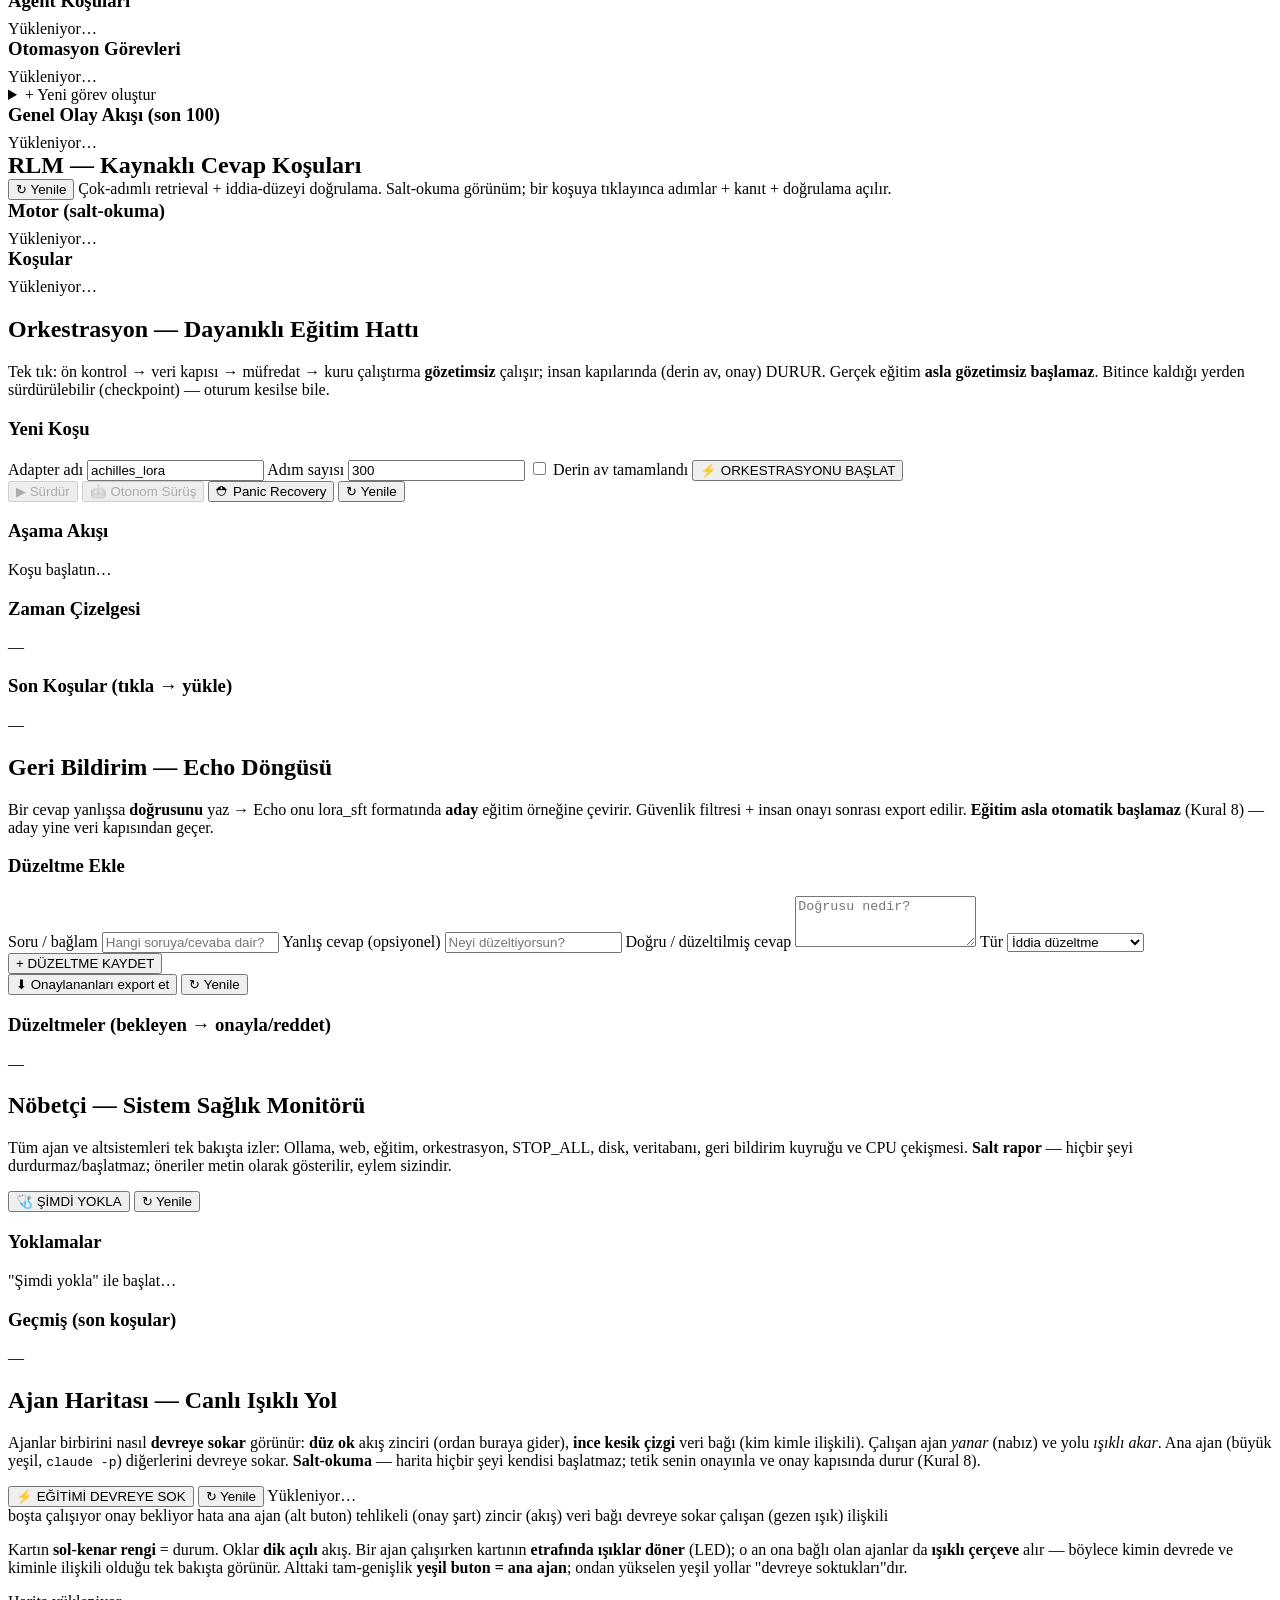
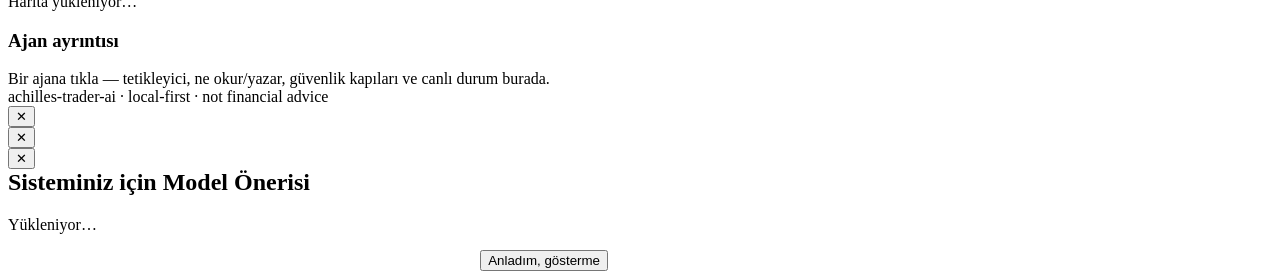
==== commit ef021645: "revert(web): PR#108 arayüz sadeleştirmesini GERİ AL — RLM paneli + CANLI rozeti + görev formu Kullan" ====
--- a/app/web/static/index.html
+++ b/app/web/static/index.html
@@ -4,7 +4,8 @@
     <meta charset="utf-8" />
     <meta name="viewport" content="width=device-width, initial-scale=1" />
     <title>ACHILLES — Trading Research Terminal</title>
-    <link rel="stylesheet" href="/assets/app.css?v=9" />
+    <link rel="stylesheet" href="/assets/app.css?v=10" />
+    <link rel="stylesheet" href="/assets/canli-badge.css?v=1" />
   </head>
   <body>
 
@@ -15,6 +16,11 @@
         <span class="brand-sub">trading research terminal</span>
       </div>
       <div class="status-strip" id="statusStrip">
+        <span id="liveBadge" class="live-badge live-init" title="Web sunucusu canlılığı — birkaç saniyede bir /api/status yoklanır">
+          <span class="live-shape" aria-hidden="true"></span>
+          <span id="liveBadgeText">yokluyor…</span>
+        </span>
+        <span class="sep">│</span>
         <span class="dot dot-idle" id="connDot"></span>
         <span id="connText">bağlanıyor…</span>
         <span class="sep">│</span>
@@ -60,10 +66,11 @@
       <button class="tab" data-tab="about"><span class="tab-num">08</span> · SİSTEM</button>
       <button class="tab" data-tab="learning"><span class="tab-num">09</span> · ÖĞRENME</button>
       <button class="tab" data-tab="agents"><span class="tab-num">10</span> · AGENTS / OTOMASYON</button>
-      <button class="tab" data-tab="orchestration"><span class="tab-num">11</span> · ORKESTRASYON</button>
-      <button class="tab" data-tab="feedback"><span class="tab-num">12</span> · GERİ BİLDİRİM</button>
-      <button class="tab" data-tab="sentinel"><span class="tab-num">13</span> · NÖBETÇİ</button>
-      <button class="tab" data-tab="agentmap"><span class="tab-num">14</span> · AJAN HARİTASI</button>
+      <button class="tab" data-tab="rlm"><span class="tab-num">11</span> · RLM</button>
+      <button class="tab" data-tab="orchestration"><span class="tab-num">12</span> · ORKESTRASYON</button>
+      <button class="tab" data-tab="feedback"><span class="tab-num">13</span> · GERİ BİLDİRİM</button>
+      <button class="tab" data-tab="sentinel"><span class="tab-num">14</span> · NÖBETÇİ</button>
+      <button class="tab" data-tab="agentmap"><span class="tab-num">15</span> · AJAN HARİTASI</button>
     </nav>
 
     <main>
@@ -594,14 +601,6 @@
           <h3>Donanım Profili & Model Önerisi</h3>
           <div id="hwProfileBody" class="muted small">Yükleniyor…</div>
         </div>
-        <div class="card" style="margin-bottom:16px">
-          <h3>AI Beyin Paneli</h3>
-          <p class="muted small" style="margin:0 0 .5rem">
-            Adapter/dataset registry, araç koşuları ve içe-alım kalite skorları —
-            ayrı sayfada. Ana arayüzde karşılığı yok.
-          </p>
-          <a class="btn" href="/ai-brain" target="_blank" rel="noopener">AI Beyin panelini aç →</a>
-        </div>
         <div class="about-grid">
           <div class="card">
             <h3>Katmanlar</h3>
@@ -799,10 +798,24 @@
           <div id="agRunDetail" class="ag-run-detail hidden"></div>
         </div>
 
-        <!-- E) Tasks (salt-görünüm; oluşturma formu kaldırıldı — params_json backend'de yok) -->
+        <!-- E) Tasks + create -->
         <div class="card">
           <h3 style="margin:0 0 .5rem">Otomasyon Görevleri</h3>
           <div id="agTasksTable"><span class="muted small">Yükleniyor…</span></div>
+          <details class="ag-create">
+            <summary>+ Yeni görev oluştur</summary>
+            <div class="ag-create-form">
+              <input id="agTaskAgent" placeholder="ajan kimliği — agent_id" autocomplete="off" />
+              <input id="agTaskTitle" placeholder="başlık" autocomplete="off" />
+              <input id="agTaskDesc" placeholder="açıklama (opsiyonel)" autocomplete="off" />
+              <label class="ag-check">
+                <input type="checkbox" id="agTaskApproval" /> Onay gerektirsin
+              </label>
+              <button class="btn" id="agTaskCreateBtn">Oluştur</button>
+              <span class="muted small">Not: oluşturma ucu query-param tabanlı;
+                JSON parametreler (params_json) şimdilik backend'de yok (Phase 2 şeması).</span>
+            </div>
+          </details>
         </div>
 
         <!-- F) Global events -->
@@ -810,6 +823,25 @@
           <h3 style="margin:0 0 .5rem">Genel Olay Akışı (son 100)</h3>
           <div id="agEventsTable"><span class="muted small">Yükleniyor…</span></div>
         </div>
+      </section>
+
+      <!-- 11 · RLM (Recursive/Reasoning LM — çok-adımlı kaynaklı cevap) -->
+      <section class="panel" id="panel-rlm">
+        <div class="ag-toolbar">
+          <h2 style="margin:0"><span class="jargon" title="Recursive/Reasoning LM — çok-adımlı retrieval + iddia-düzeyi kaynak doğrulama; desteklenmeyen iddiayı atar, kaynak yetersizse çekimser kalır.">RLM</span> — Kaynaklı Cevap Koşuları</h2>
+          <button class="btn" id="rlmRefreshBtn">↻ Yenile</button>
+          <span class="muted small">Çok-adımlı retrieval + iddia-düzeyi doğrulama. Salt-okuma
+            görünüm; bir koşuya tıklayınca adımlar + kanıt + doğrulama açılır.</span>
+        </div>
+        <div class="card">
+          <h3 style="margin:0 0 .5rem">Motor (salt-okuma)</h3>
+          <div id="rlmEnginePanel"><span class="muted small">Yükleniyor…</span></div>
+        </div>
+        <div class="card">
+          <h3 style="margin:0 0 .5rem">Koşular</h3>
+          <div id="rlmRunsTable"><span class="muted small">Yükleniyor…</span></div>
+        </div>
+        <div class="card hidden" id="rlmDetail"></div>
       </section>
 
       <!-- 12 · ORKESTRASYON (dayanıklı eğitim hattı — tek-tık + canlı izleme) -->
@@ -1044,6 +1076,7 @@
       </div>
     </div>
 
-    <script src="/assets/app.js?v=9"></script>
+    <script src="/assets/app.js?v=10"></script>
+    <script src="/assets/canli-badge.js?v=1"></script>
   </body>
 </html>
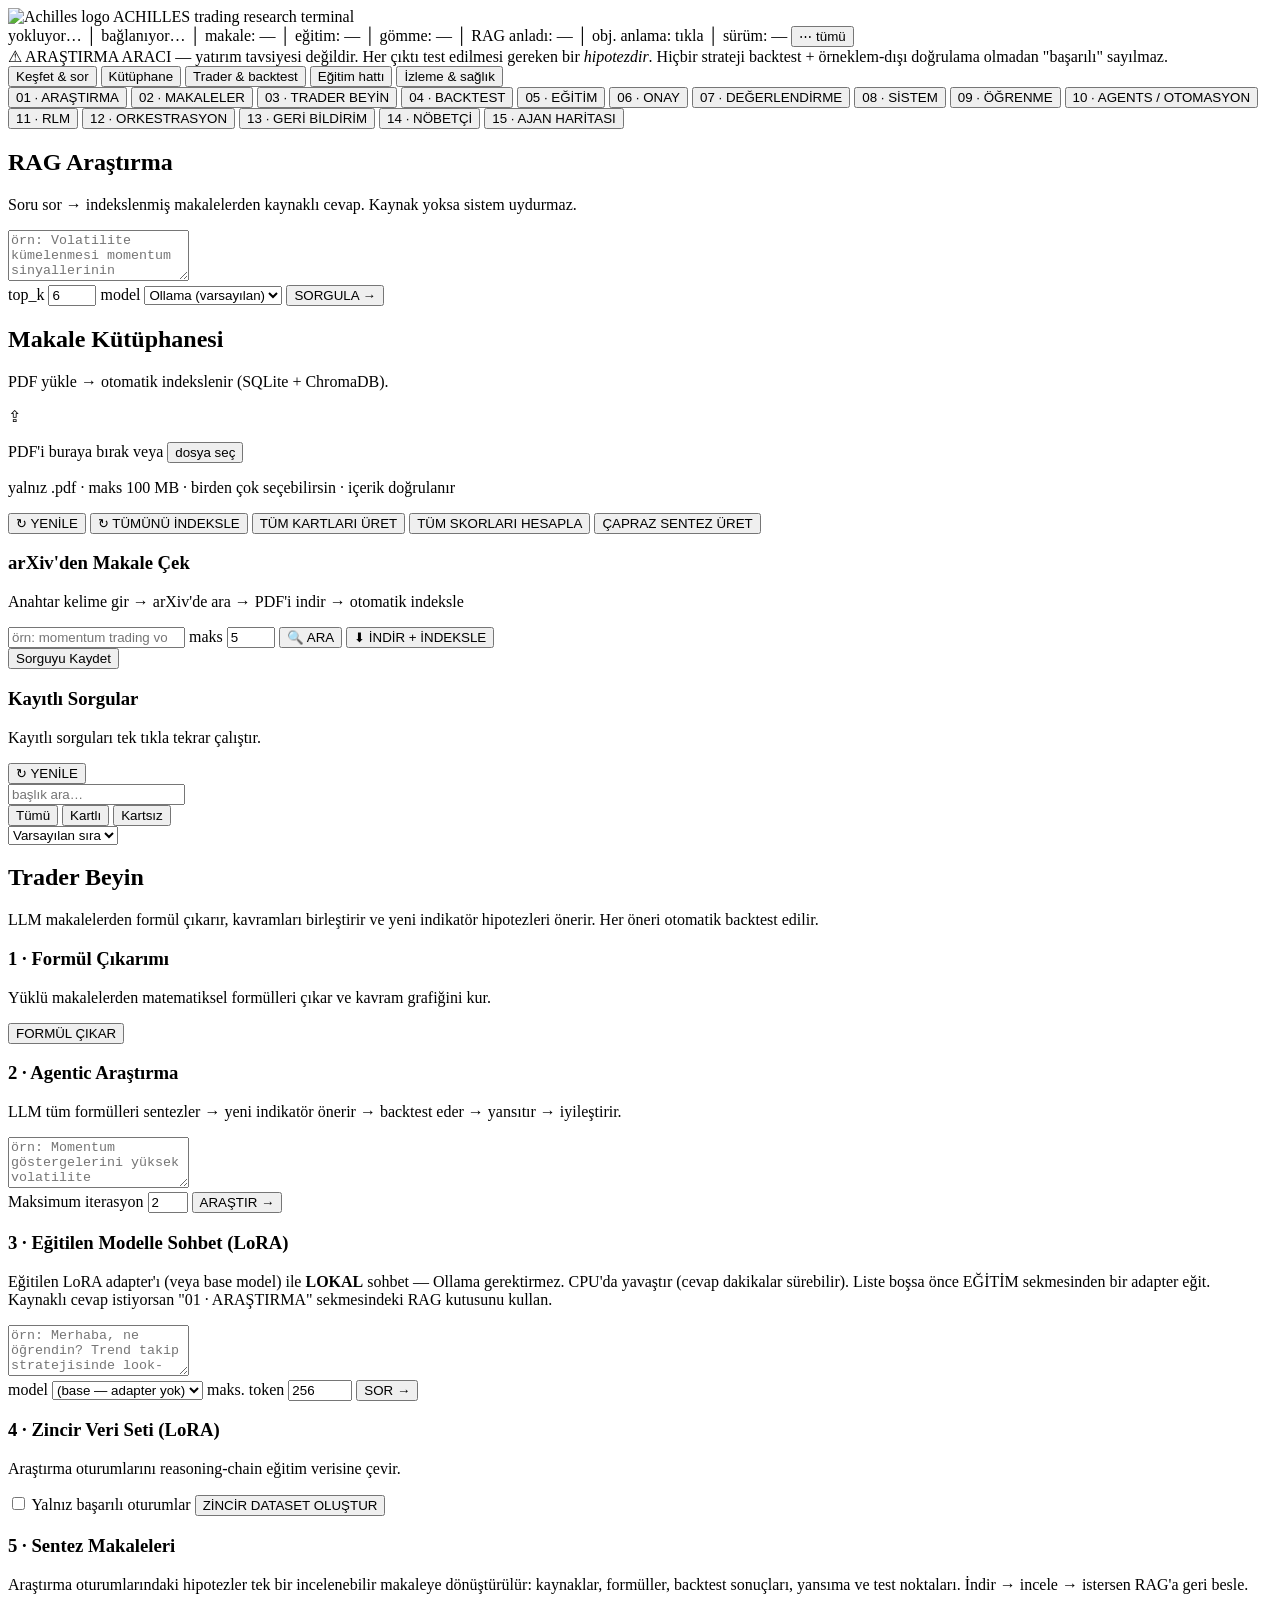
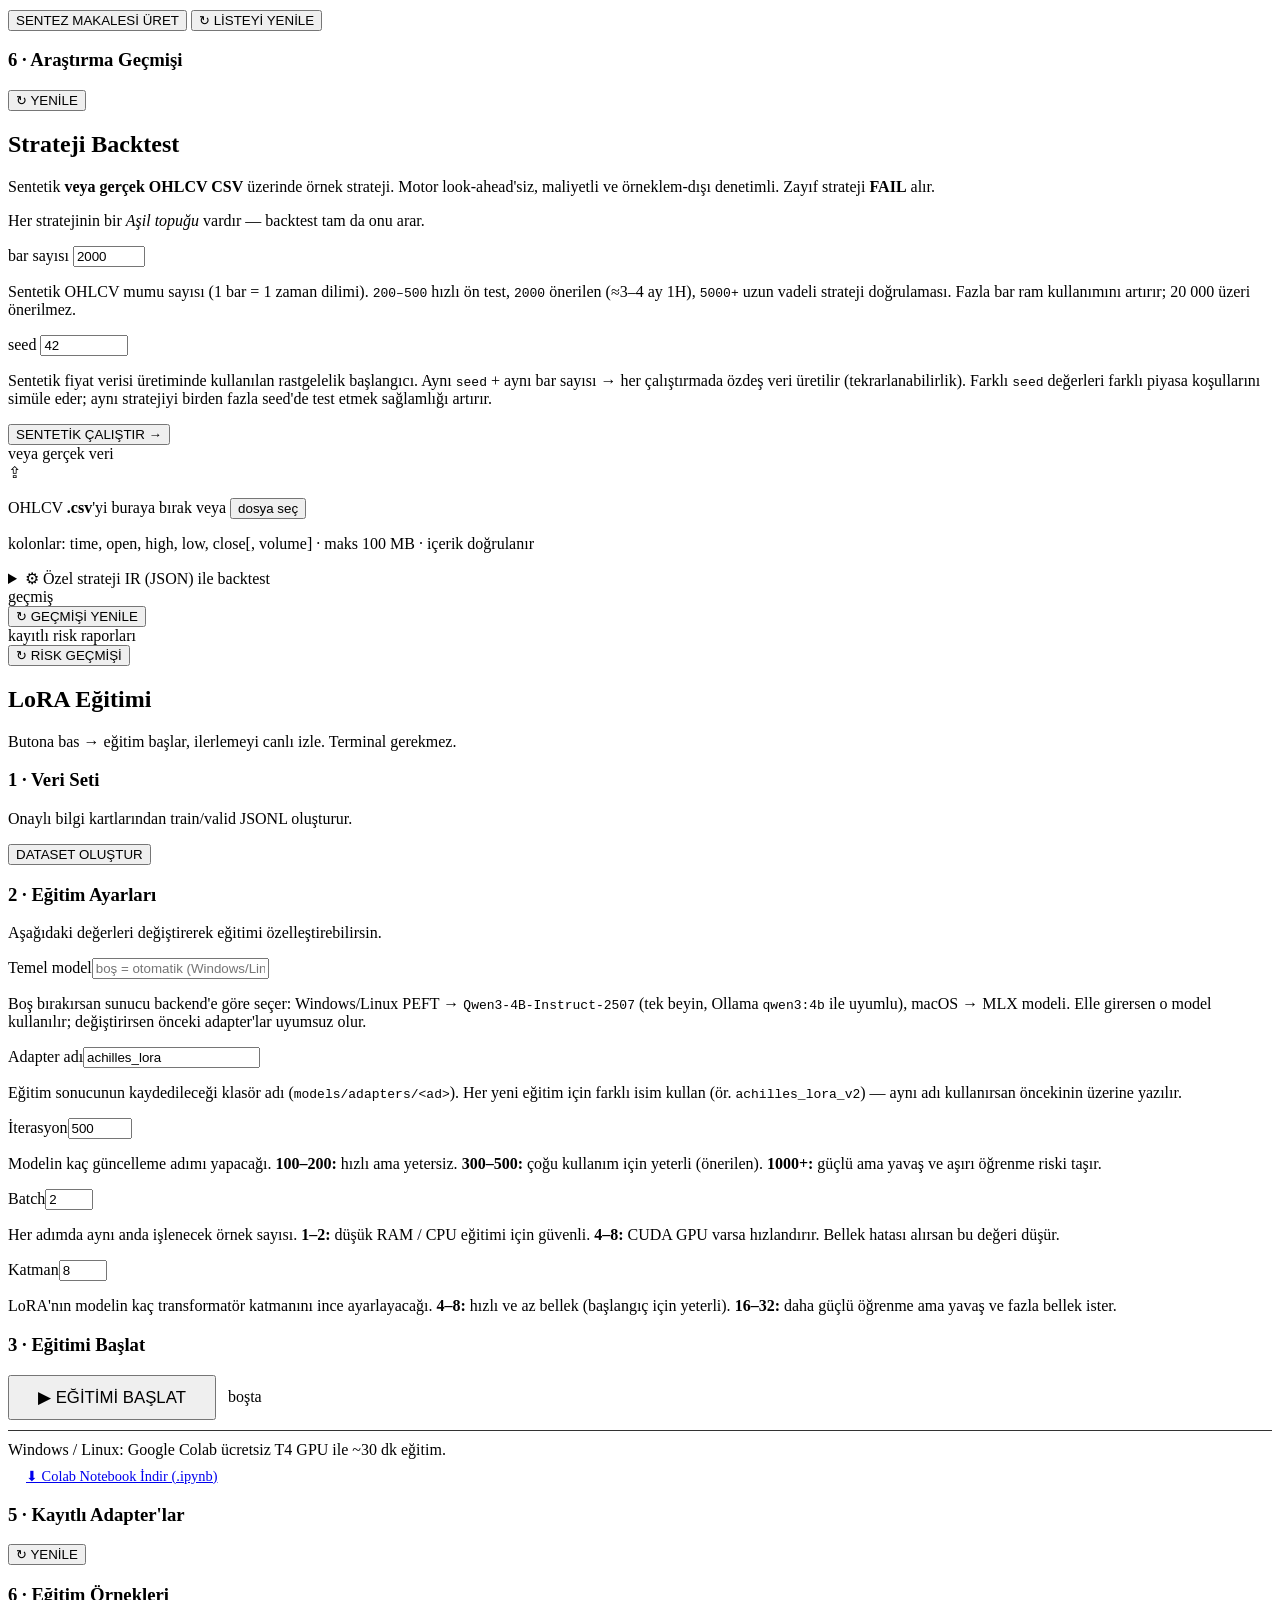
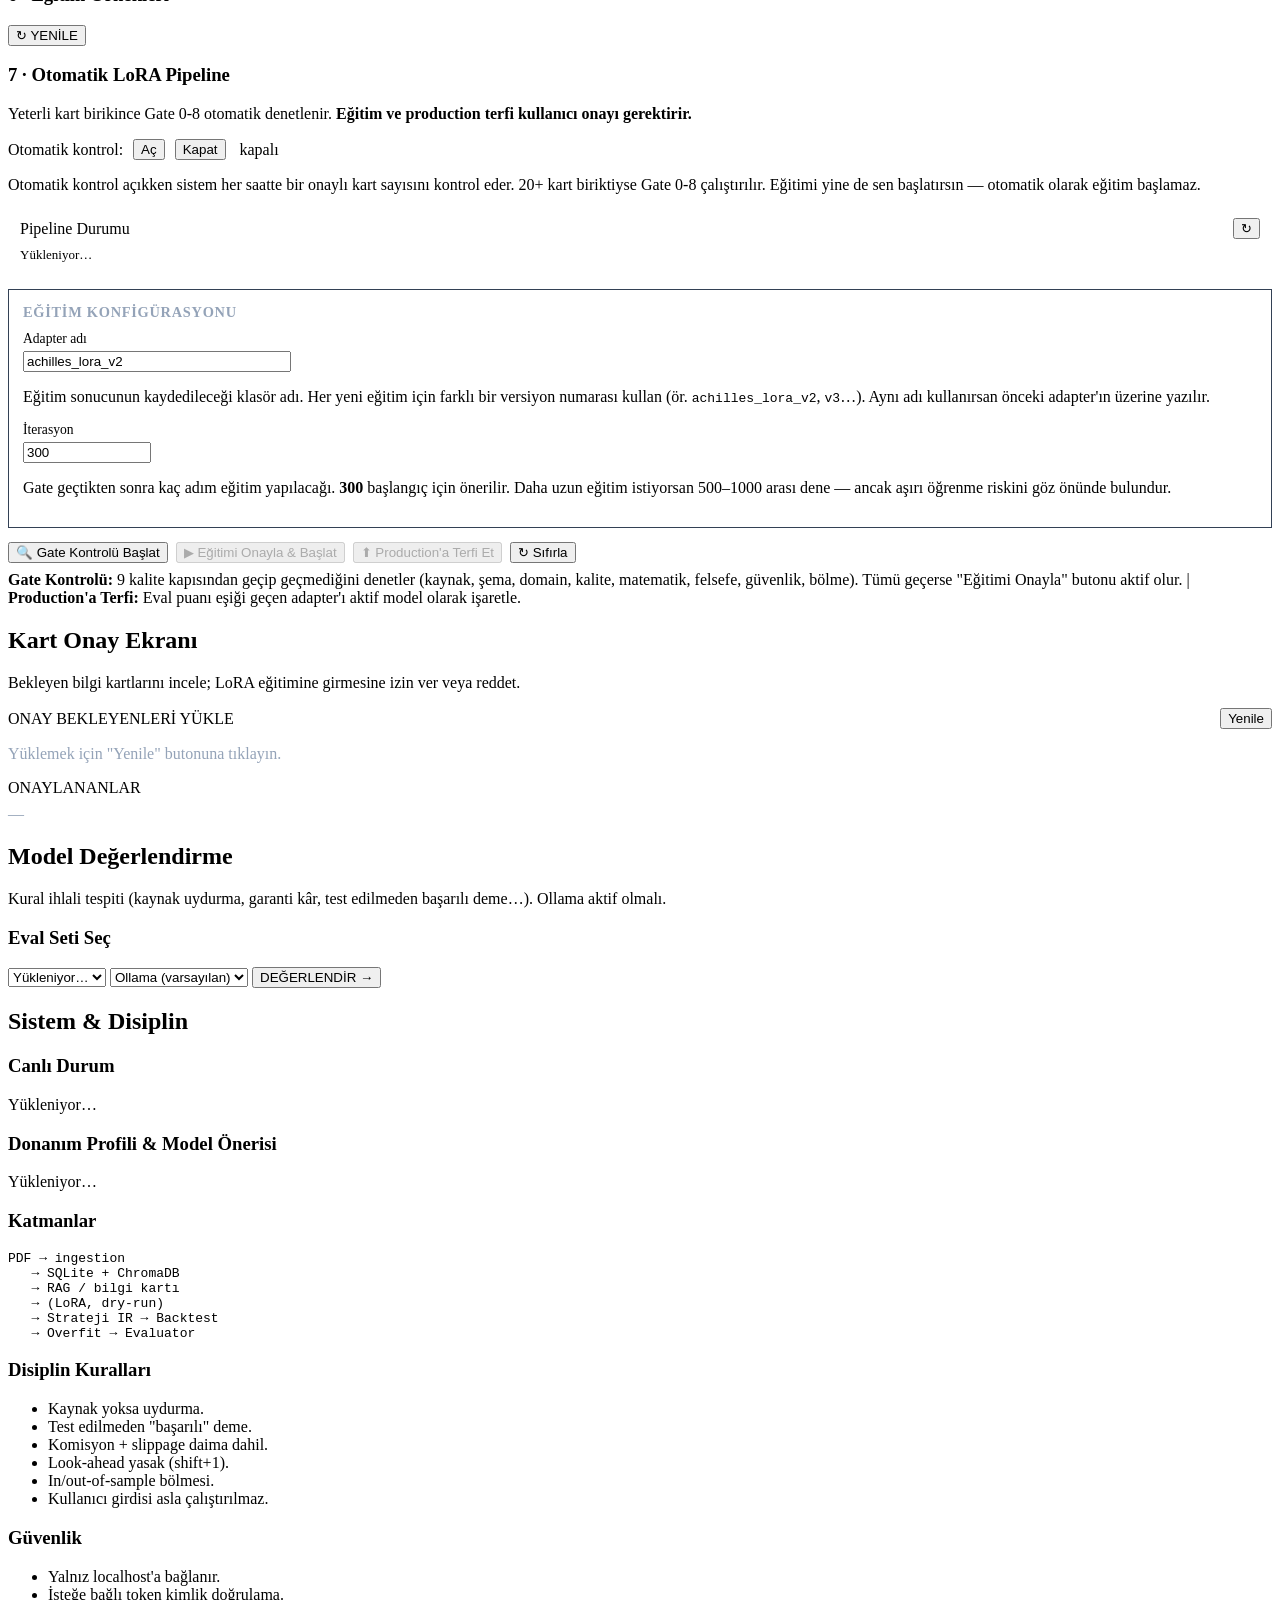
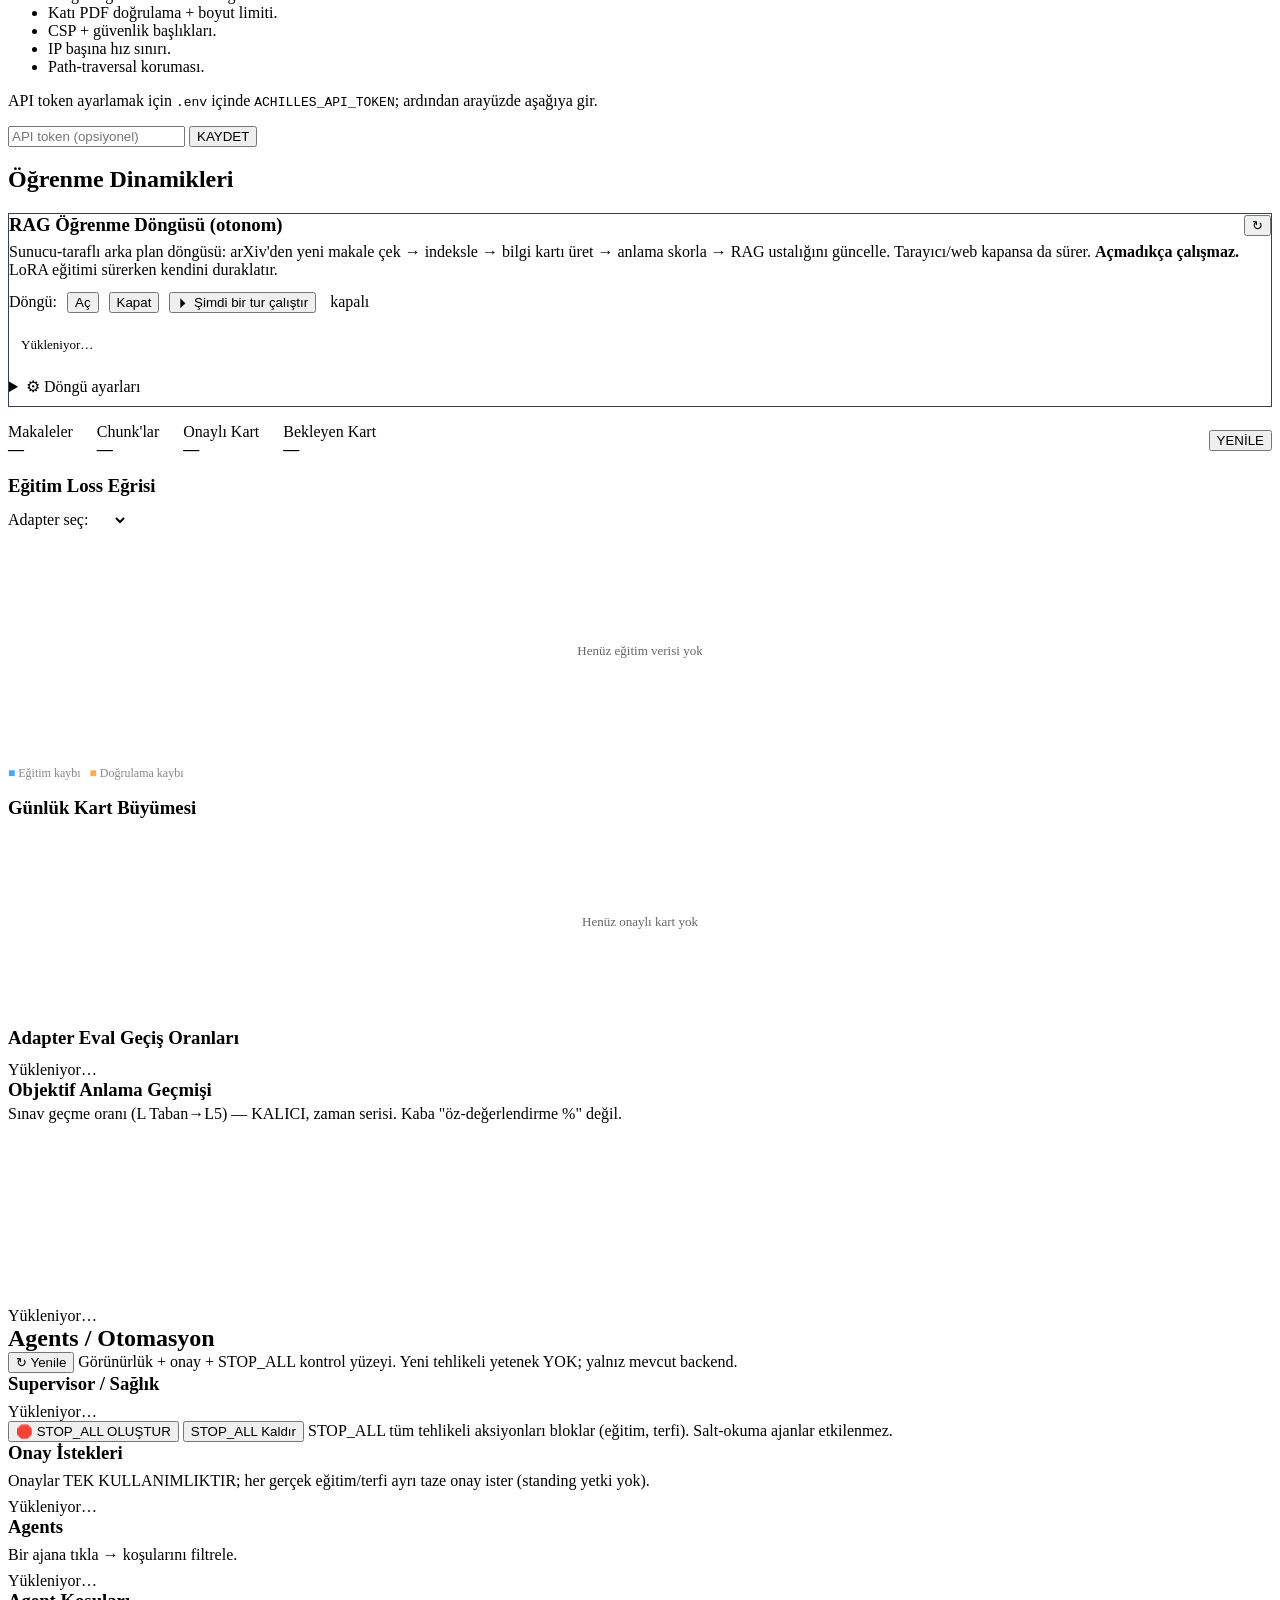
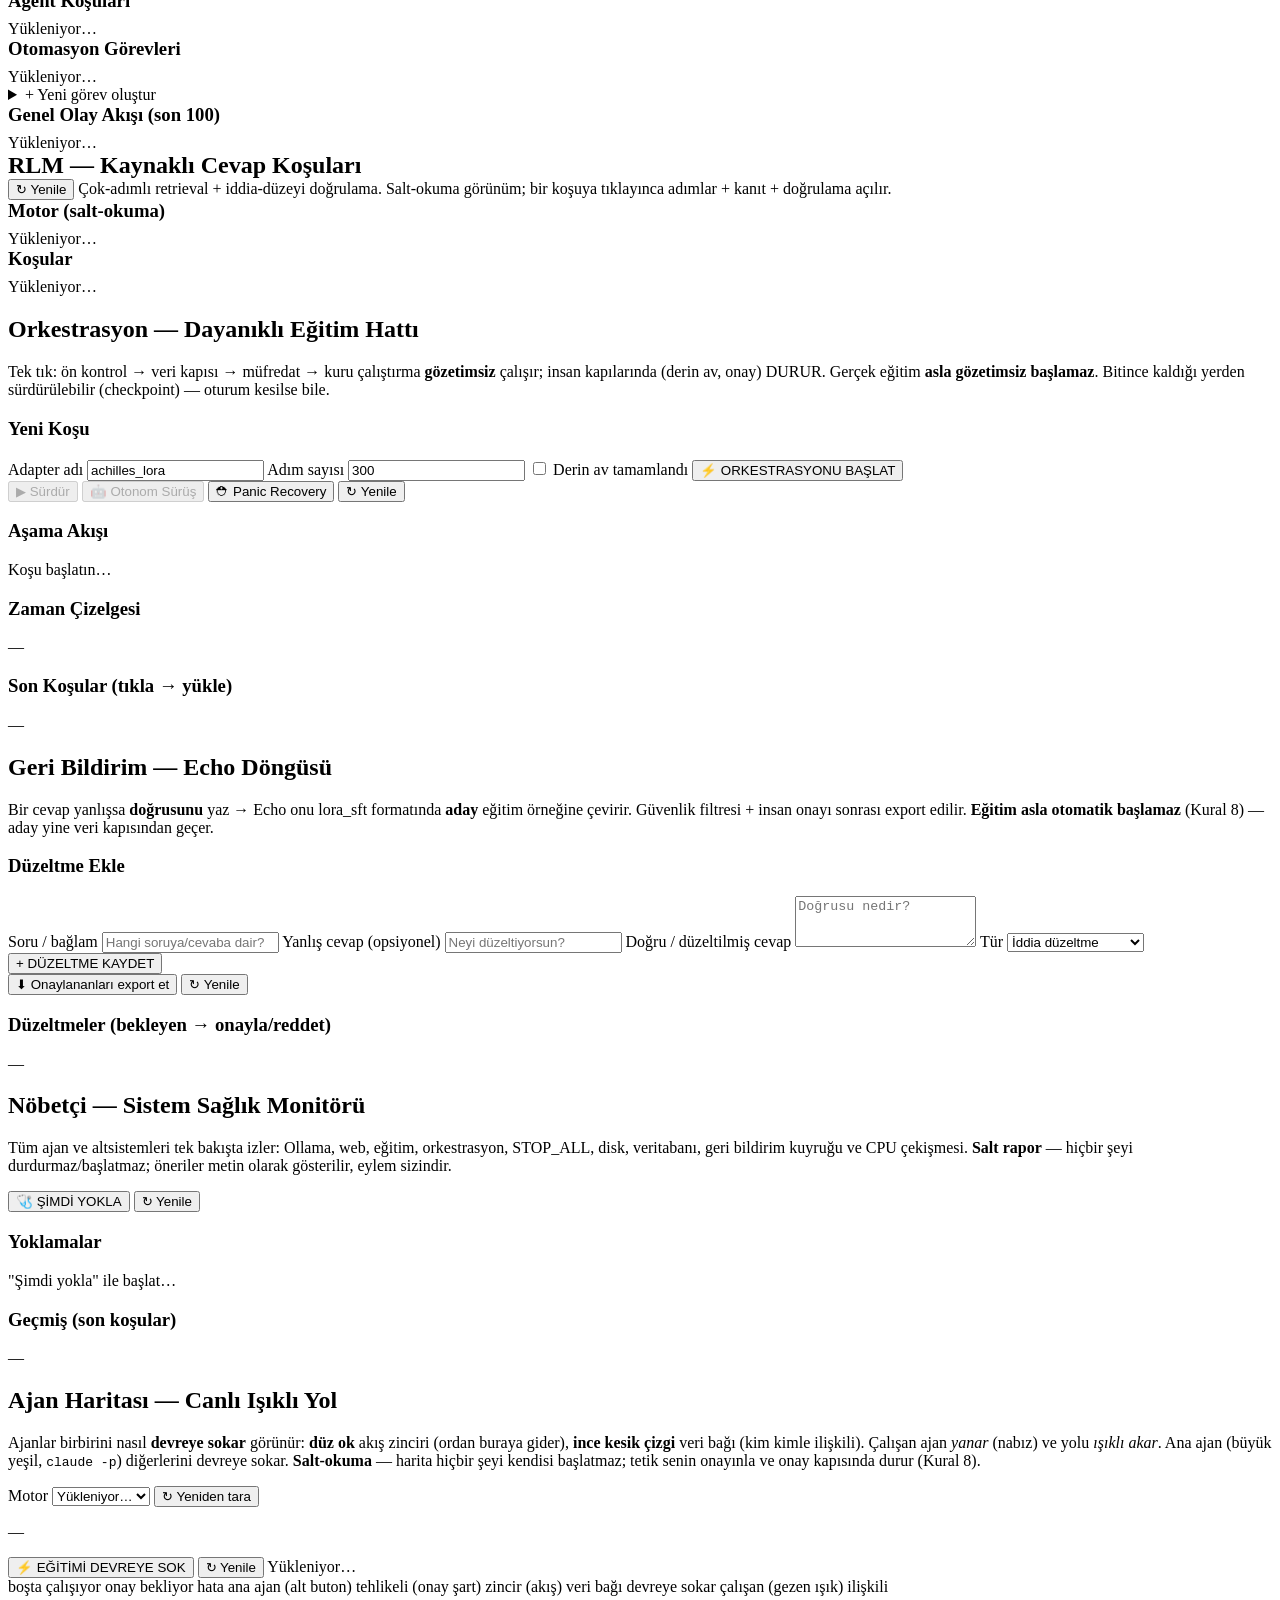
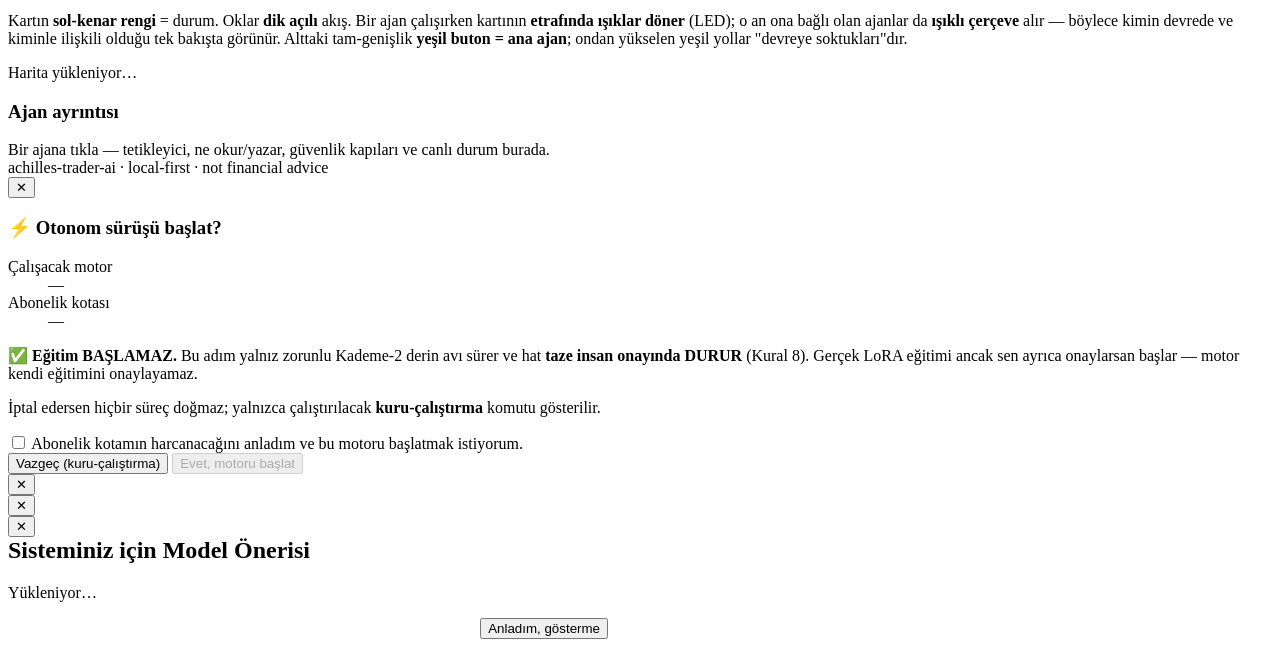
==== commit 4829ff70: "feat(web): RUN deneyimi — motor seçici + atlanamaz onay + görünür DURDUR P5: kullanıcı ⚡'ye basar, h" ====
--- a/app/web/static/index.html
+++ b/app/web/static/index.html
@@ -4,7 +4,7 @@
     <meta charset="utf-8" />
     <meta name="viewport" content="width=device-width, initial-scale=1" />
     <title>ACHILLES — Trading Research Terminal</title>
-    <link rel="stylesheet" href="/assets/app.css?v=10" />
+    <link rel="stylesheet" href="/assets/app.css?v=12" />
     <link rel="stylesheet" href="/assets/canli-badge.css?v=1" />
   </head>
   <body>
@@ -993,16 +993,58 @@
         </div>
 
         <div class="card">
+          <!-- MOTOR SEÇİCİ — salt bilgi (/api/engines). Kurulu olmayan motor DEVRE DIŞI ve
+               altında "nasıl kurulur" ipucu görünür. ⛔ Burası bir KİMLİK FORMU DEĞİLDİR:
+               Achilles hiçbir motorun mail/şifre/anahtarını istemez, saklamaz, göstermez —
+               motorlar kendi CLI oturumlarıyla girişlidir. -->
+          <div class="am-engine">
+            <label class="am-engine-lbl" for="amEngineSel">Motor</label>
+            <select class="am-engine-sel" id="amEngineSel">
+              <option value="">Yükleniyor…</option>
+            </select>
+            <button class="btn btn-sm" id="amEngineRescanBtn" type="button">↻ Yeniden tara</button>
+          </div>
+          <p class="muted small am-engine-note" id="amEngineNote">—</p>
+
           <div class="orc-actions">
             <button class="btn btn-primary am-trigger" id="amTriggerBtn">⚡ EĞİTİMİ DEVREYE SOK</button>
             <button class="btn" id="amRefreshBtn">↻ Yenile</button>
             <span class="muted small" id="amStatusLine">Yükleniyor…</span>
           </div>
+
+          <!-- CANLI KOŞU + GÖRÜNÜR DURDURMA. Sürüş başlayınca açılır; STOP_ALL kill-switch'i
+               her zaman tek tık uzakta olsun (koşu arka planda sürerken de). -->
+          <div id="amLive" class="am-live" hidden>
+            <span class="am-live-dot" aria-hidden="true"></span>
+            <span class="am-live-text" id="amLiveText">Sürüş devrede…</span>
+            <button class="btn btn-danger am-stop-btn" id="amStopBtn" type="button">
+              ⛔ DURDUR (STOP_ALL)
+            </button>
+          </div>
+
           <div id="amDryRun" class="am-dryrun" hidden>
             <div class="muted small am-dryrun-head">
               KURU-ÇALIŞTIRMA — çalıştırılacak <code>claude -p</code> komutu (spawn YOK):
             </div>
             <pre class="am-dryrun-cmd"><code id="amDryRunCmd"></code></pre>
+          </div>
+
+          <!-- İKİNCİ TIK: ön kontroller + derin av bitti, hat onay kapısında durdu.
+               Gerçek eğitim YALNIZ buradan, insanın açık onayıyla başlar (Kural 8). -->
+          <div id="amGate" class="am-gate" hidden>
+            <div class="am-gate-head">
+              ⏸ <strong>Eğitim onay kapısında bekliyor</strong>
+              <span class="muted small" id="amGateInfo"></span>
+            </div>
+            <p class="muted small am-gate-note">
+              Ön kontroller ve zorunlu derin av tamamlandı. Gerçek LoRA eğitimi ancak
+              <strong>senin açık onayınla</strong> başlar — motor kendi eğitimini onaylayamaz
+              (Kural 8). Onaylarsan eğitim <strong>detached</strong> başlar; web/terminal
+              kapansa da sürer ve harita canlı yanar.
+            </p>
+            <button class="btn btn-primary am-approve-btn" id="amApproveTrainBtn">
+              ✅ ONAYLA VE EĞİTİMİ BAŞLAT
+            </button>
           </div>
         </div>
 
@@ -1048,6 +1090,53 @@
       <span class="muted small">achilles-trader-ai · local-first · not financial advice</span>
     </footer>
 
+    <!-- ⚡ RUN ONAY DİYALOĞU — ATLANAMAZ. Geri alınamaz iş (gerçek motor spawn'ı) YALNIZ
+         buradaki "Evet, başlat" ile tetiklenir; `execute:true` başka hiçbir yoldan
+         gönderilmez (test bunu sabitler). Panel dışında durur: paneller display:none ile
+         gizlenir, modal içeride olsaydı görünmezdi. -->
+    <div id="amConfirmModal" class="modal hidden" role="dialog" aria-modal="true"
+         aria-labelledby="amConfirmTitle">
+      <div class="modal-box am-confirm-box">
+        <button class="modal-close" id="amConfirmCloseBtn" type="button"
+                aria-label="Kapat">✕</button>
+        <h3 class="am-confirm-title" id="amConfirmTitle">⚡ Otonom sürüşü başlat?</h3>
+
+        <dl class="am-confirm-facts">
+          <dt>Çalışacak motor</dt>
+          <dd id="amConfirmEngine">—</dd>
+          <dt>Abonelik kotası</dt>
+          <dd id="amConfirmQuota">—</dd>
+        </dl>
+
+        <p class="am-confirm-safe" id="amConfirmSafe">
+          ✅ <strong>Eğitim BAŞLAMAZ.</strong> Bu adım yalnız zorunlu Kademe-2 derin avı
+          sürer ve hat <strong>taze insan onayında DURUR</strong> (Kural 8). Gerçek LoRA
+          eğitimi ancak sen ayrıca onaylarsan başlar — motor kendi eğitimini onaylayamaz.
+        </p>
+        <p class="muted small am-confirm-note">
+          İptal edersen hiçbir süreç doğmaz; yalnızca çalıştırılacak
+          <strong>kuru-çalıştırma</strong> komutu gösterilir.
+        </p>
+
+        <!-- İKİNCİ BİLİNÇLİ HAREKET: kutu işaretlenmeden başlat butonu AÇILMAZ.
+             Neden: tek bir buton, odaklanmışsa kazara Enter/tıkla tetiklenebilir —
+             bu gerçekten yaşandı (bkz. PR açıklaması). İki bağımsız kasıtlı hareket
+             istemek, dalgın bir tuş vuruşunu zararsız kılar. -->
+        <label class="am-confirm-ack">
+          <input type="checkbox" id="amConfirmAck" />
+          <span>Abonelik kotamın harcanacağını anladım ve bu motoru başlatmak istiyorum.</span>
+        </label>
+
+        <div class="am-confirm-actions">
+          <button class="btn" id="amConfirmCancelBtn" type="button">Vazgeç (kuru-çalıştırma)</button>
+          <!-- Varsayılan DEVRE DIŞI (fail-closed): yalnız kutu işaretlenince açılır. -->
+          <button class="btn btn-primary am-confirm-go" id="amConfirmGoBtn" type="button" disabled>
+            Evet, motoru başlat
+          </button>
+        </div>
+      </div>
+    </div>
+
     <div id="toast" class="toast hidden"></div>
 
     <div id="riskModal" class="modal hidden">
@@ -1076,7 +1165,7 @@
       </div>
     </div>
 
-    <script src="/assets/app.js?v=10"></script>
+    <script src="/assets/app.js?v=12"></script>
     <script src="/assets/canli-badge.js?v=1"></script>
   </body>
 </html>
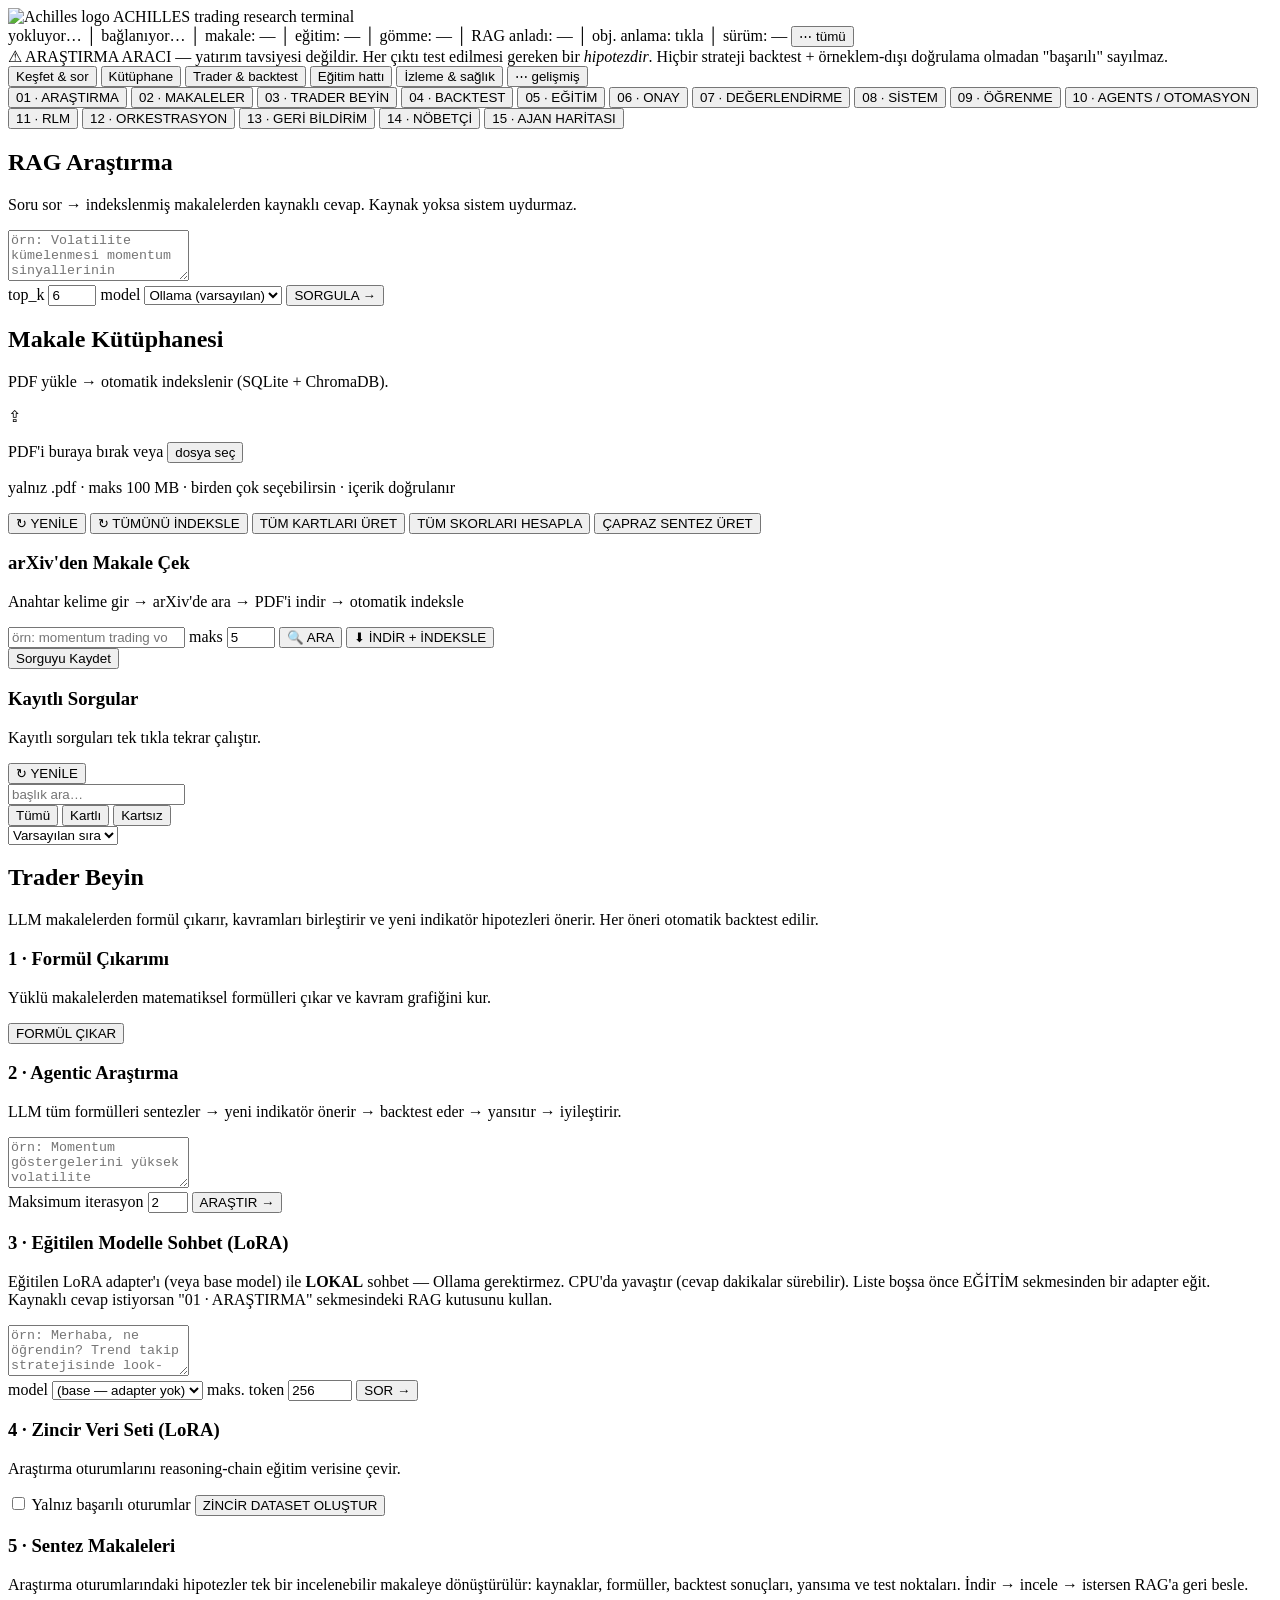
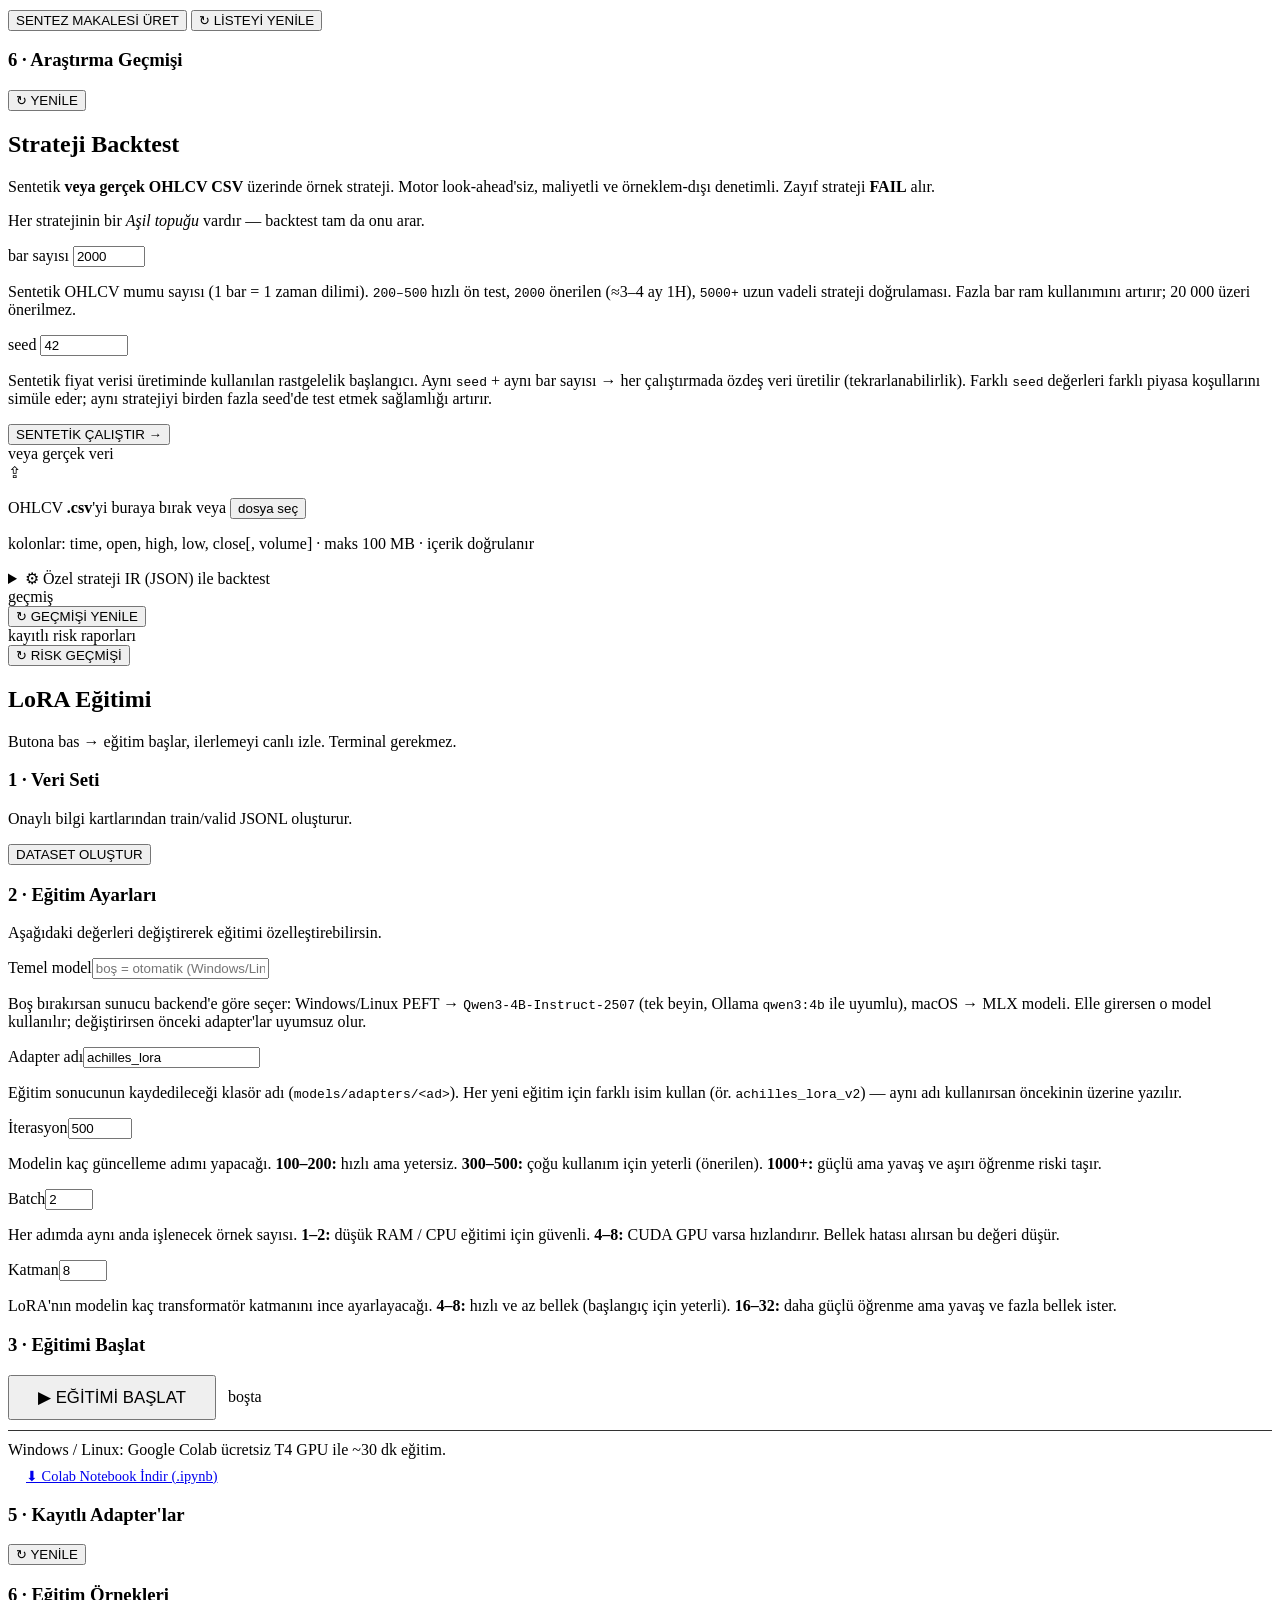
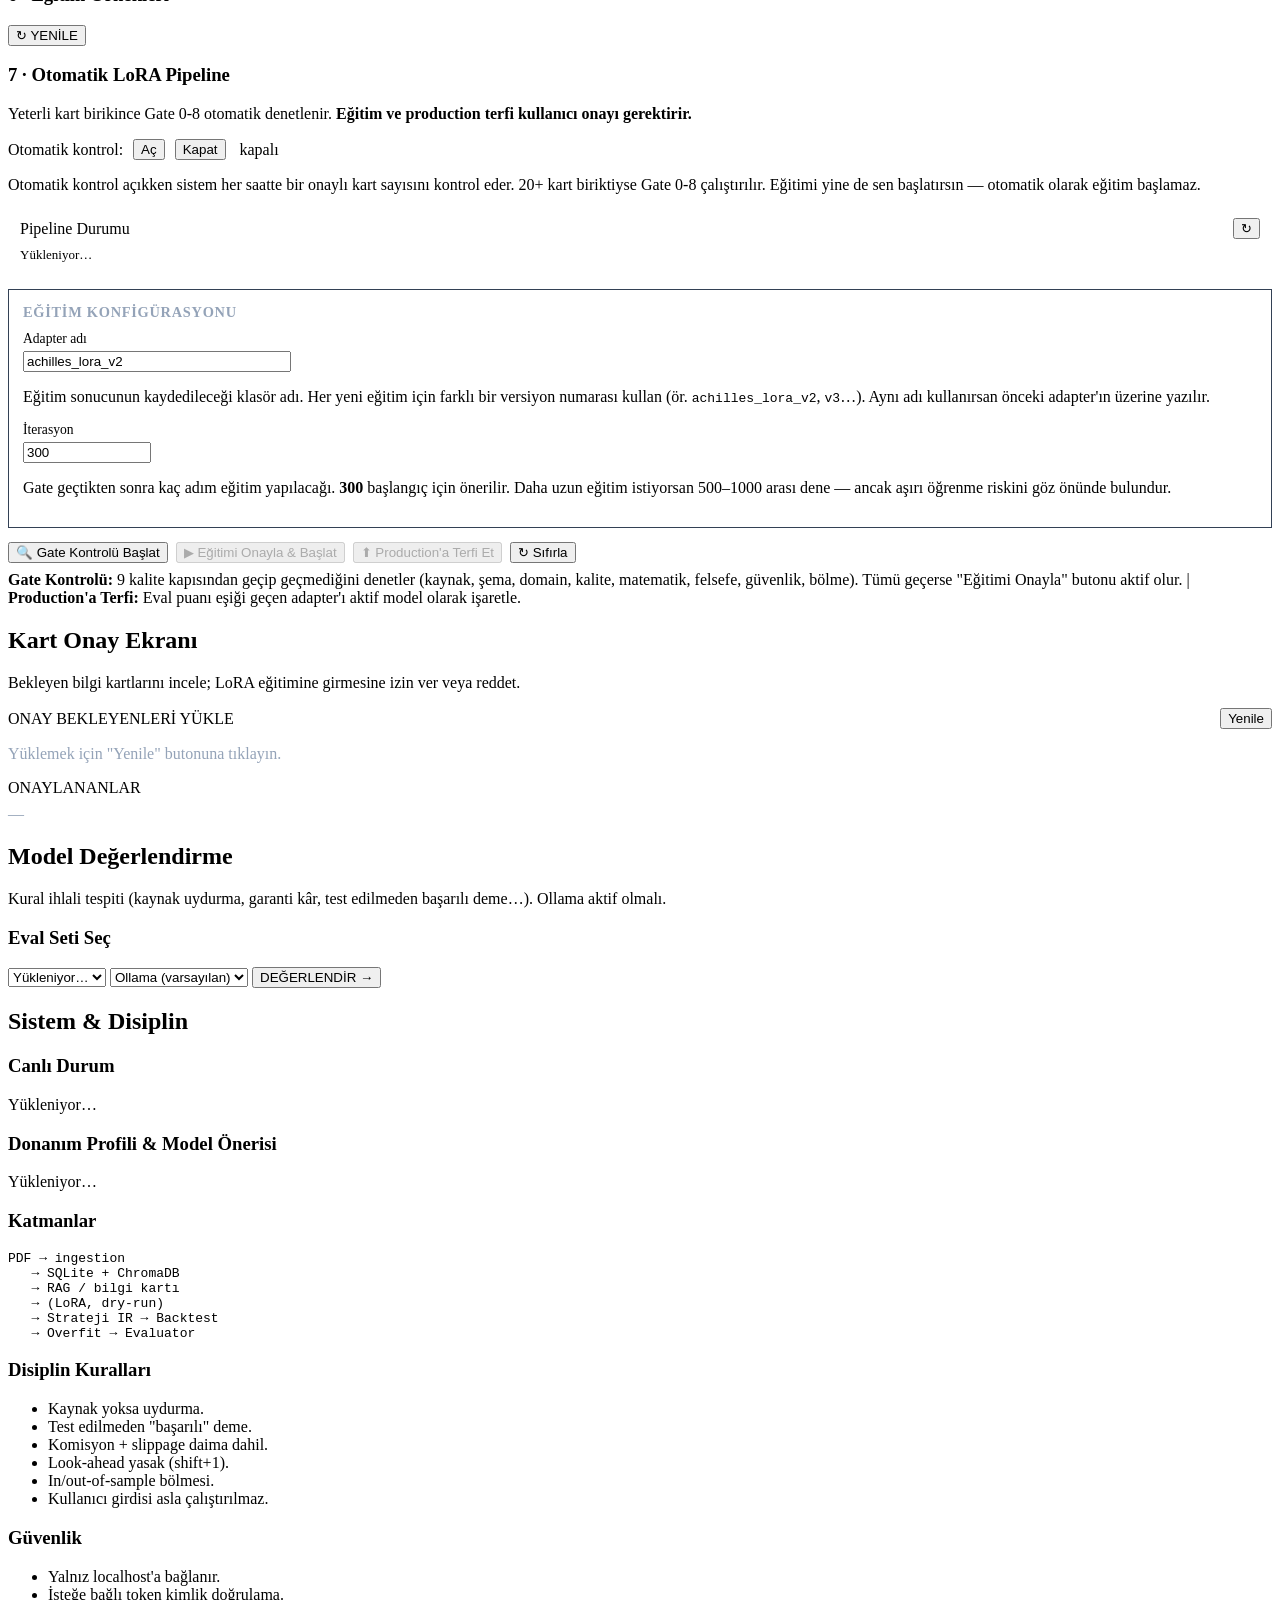
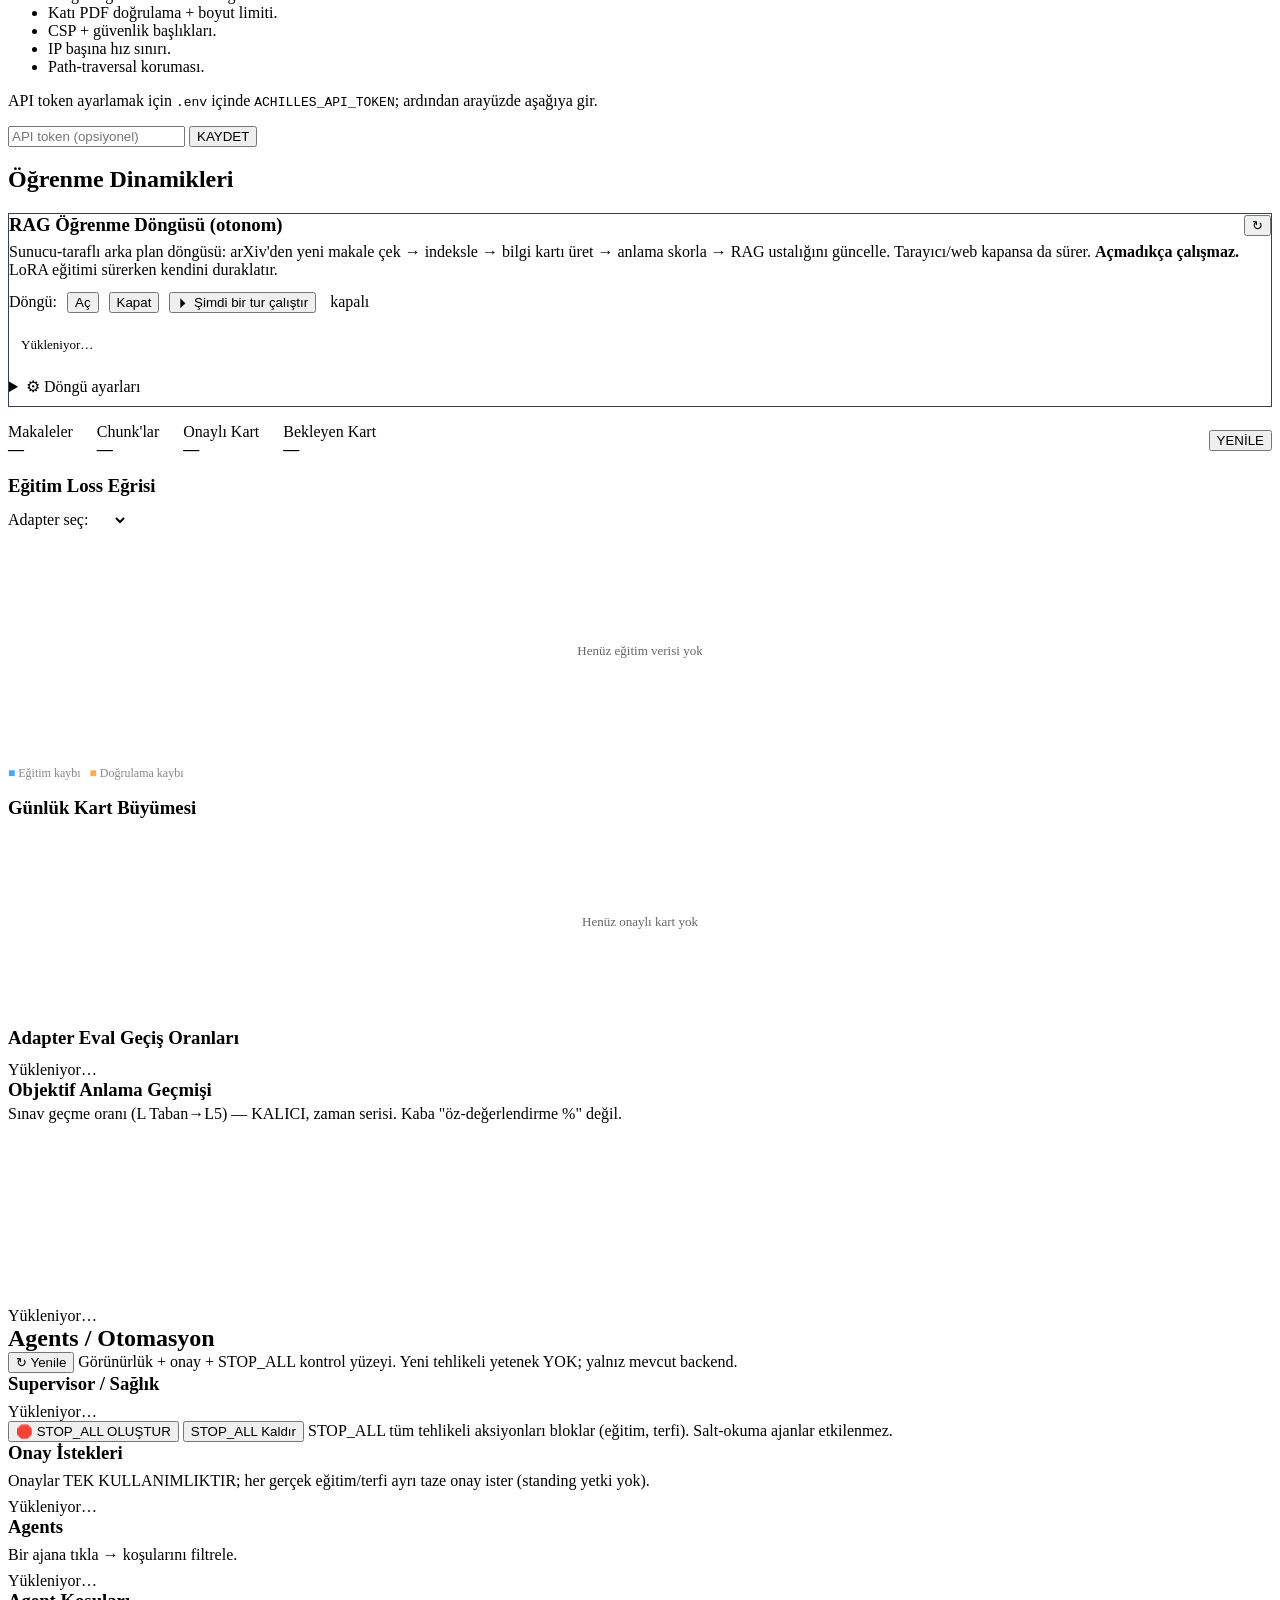
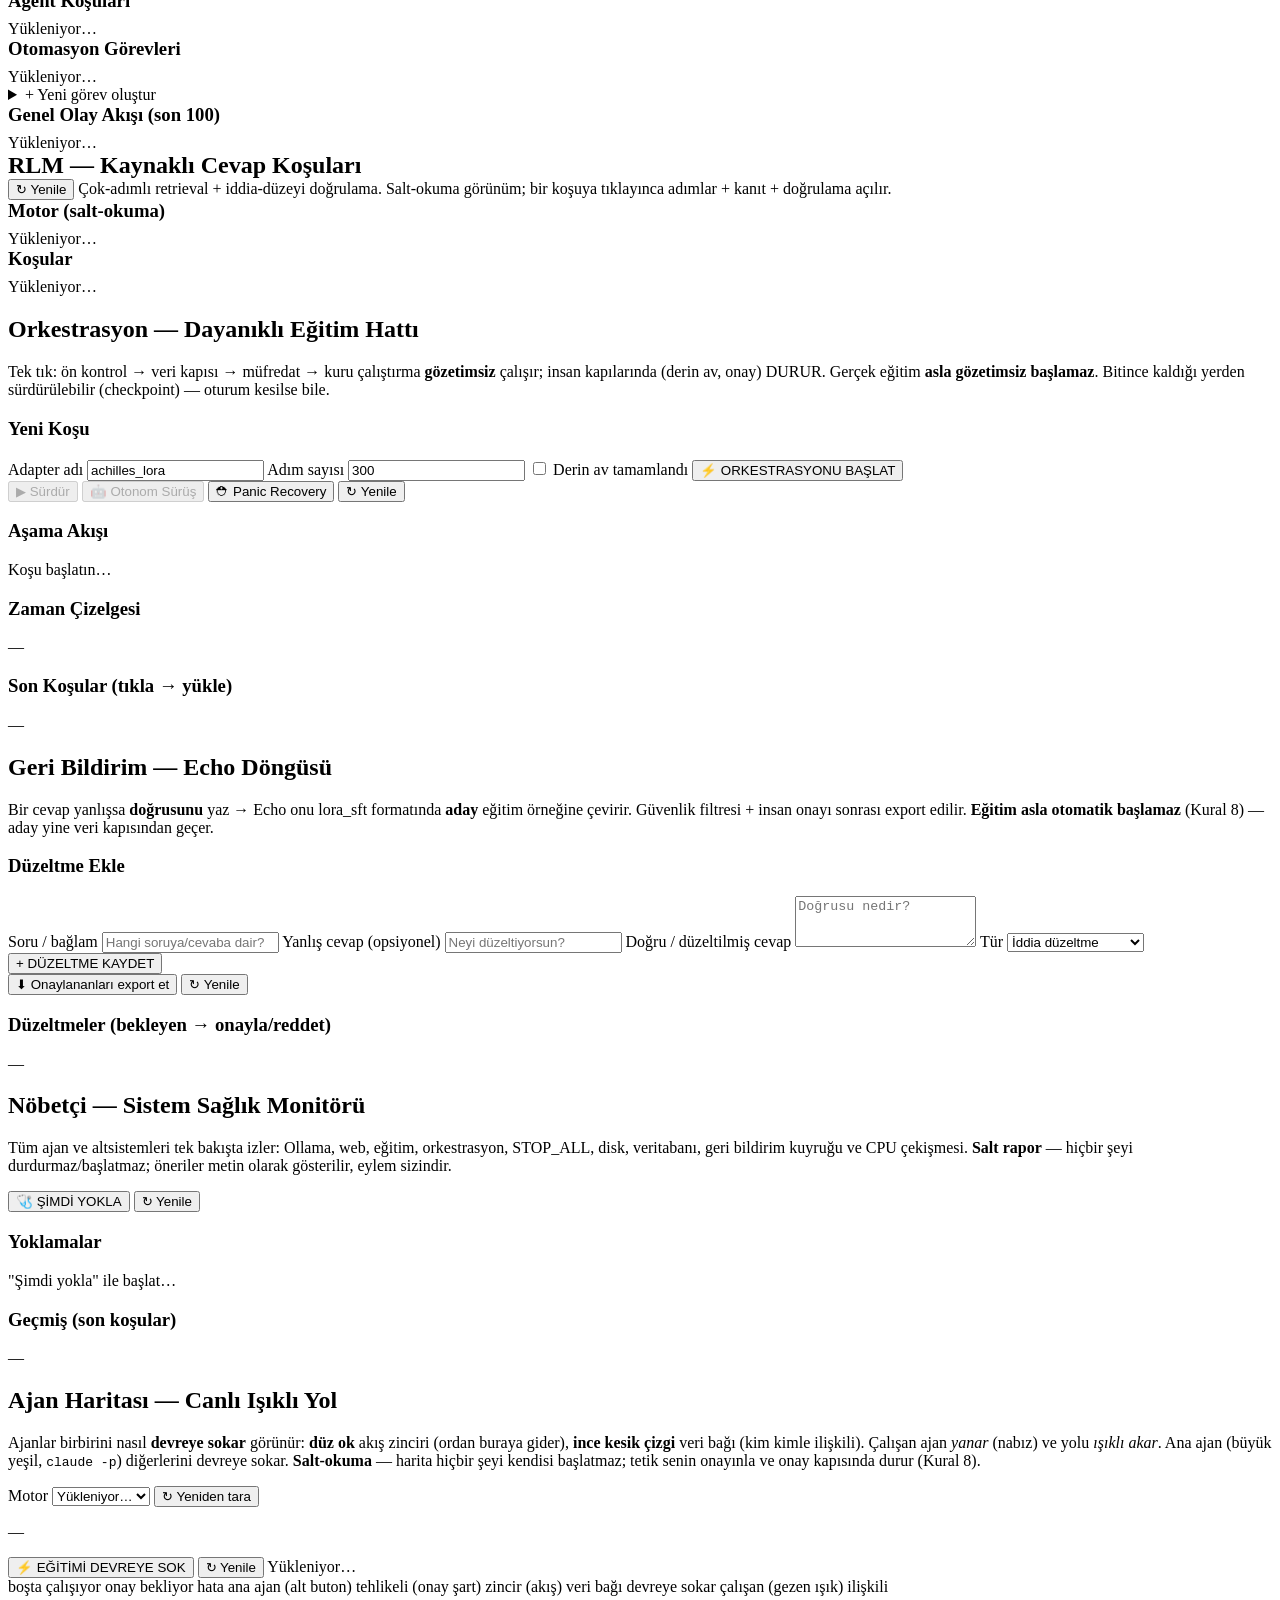
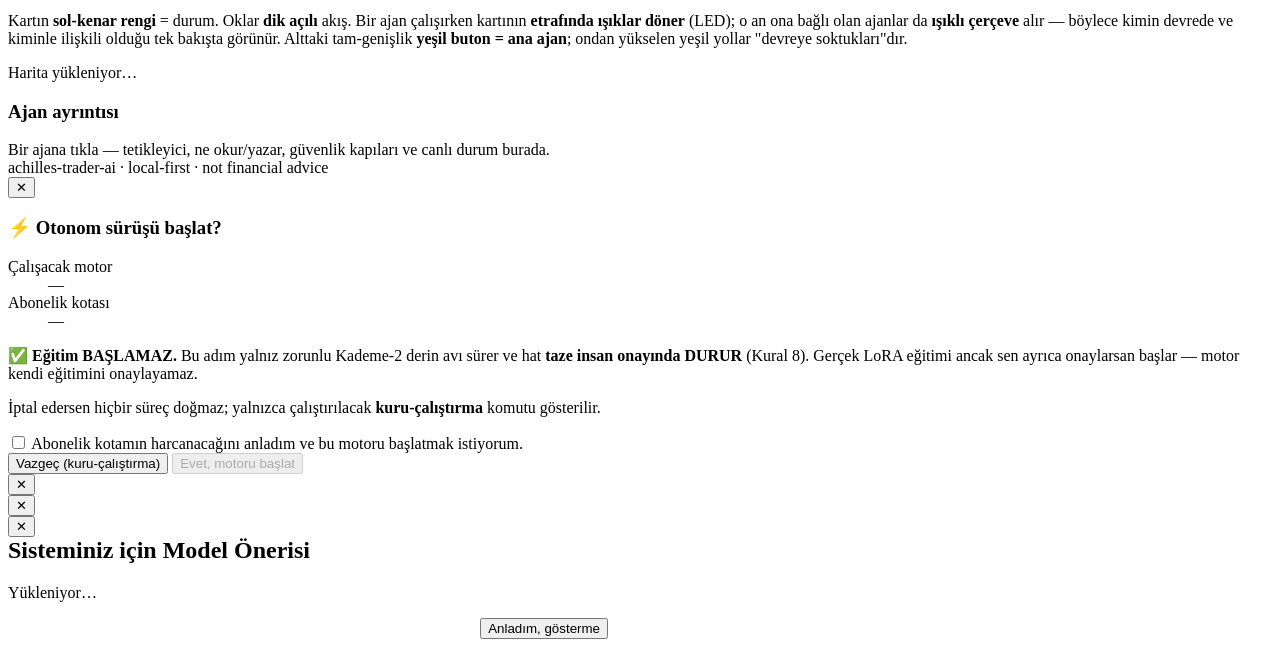
==== commit db17f406: "feat(web): gözlem panellerini "gelişmiş" toggle arkasına al (varsayilan gizli) Kullanici lokalde gun" ====
--- a/app/web/static/index.html
+++ b/app/web/static/index.html
@@ -4,7 +4,7 @@
     <meta charset="utf-8" />
     <meta name="viewport" content="width=device-width, initial-scale=1" />
     <title>ACHILLES — Trading Research Terminal</title>
-    <link rel="stylesheet" href="/assets/app.css?v=12" />
+    <link rel="stylesheet" href="/assets/app.css?v=13" />
     <link rel="stylesheet" href="/assets/canli-badge.css?v=1" />
   </head>
   <body>
@@ -52,7 +52,8 @@
       <button class="group-btn" data-group="kutuphane">Kütüphane</button>
       <button class="group-btn" data-group="trader">Trader &amp; backtest</button>
       <button class="group-btn" data-group="egitim">Eğitim hattı</button>
-      <button class="group-btn" data-group="izleme">İzleme &amp; sağlık</button>
+      <button class="group-btn group-advanced" data-group="izleme">İzleme &amp; sağlık</button>
+      <button type="button" class="group-toggle" id="advancedToggle" aria-expanded="false" title="Gözlem/gelişmiş panelleri (öğrenme, ajanlar, nöbetçi, sistem, ajan haritası) göster veya gizle. Arka plan işi her hâlükârda çalışır.">⋯ gelişmiş</button>
     </nav>
 
     <nav class="tabs" id="tabs">
@@ -1165,7 +1166,7 @@
       </div>
     </div>
 
-    <script src="/assets/app.js?v=12"></script>
+    <script src="/assets/app.js?v=13"></script>
     <script src="/assets/canli-badge.js?v=1"></script>
   </body>
 </html>
